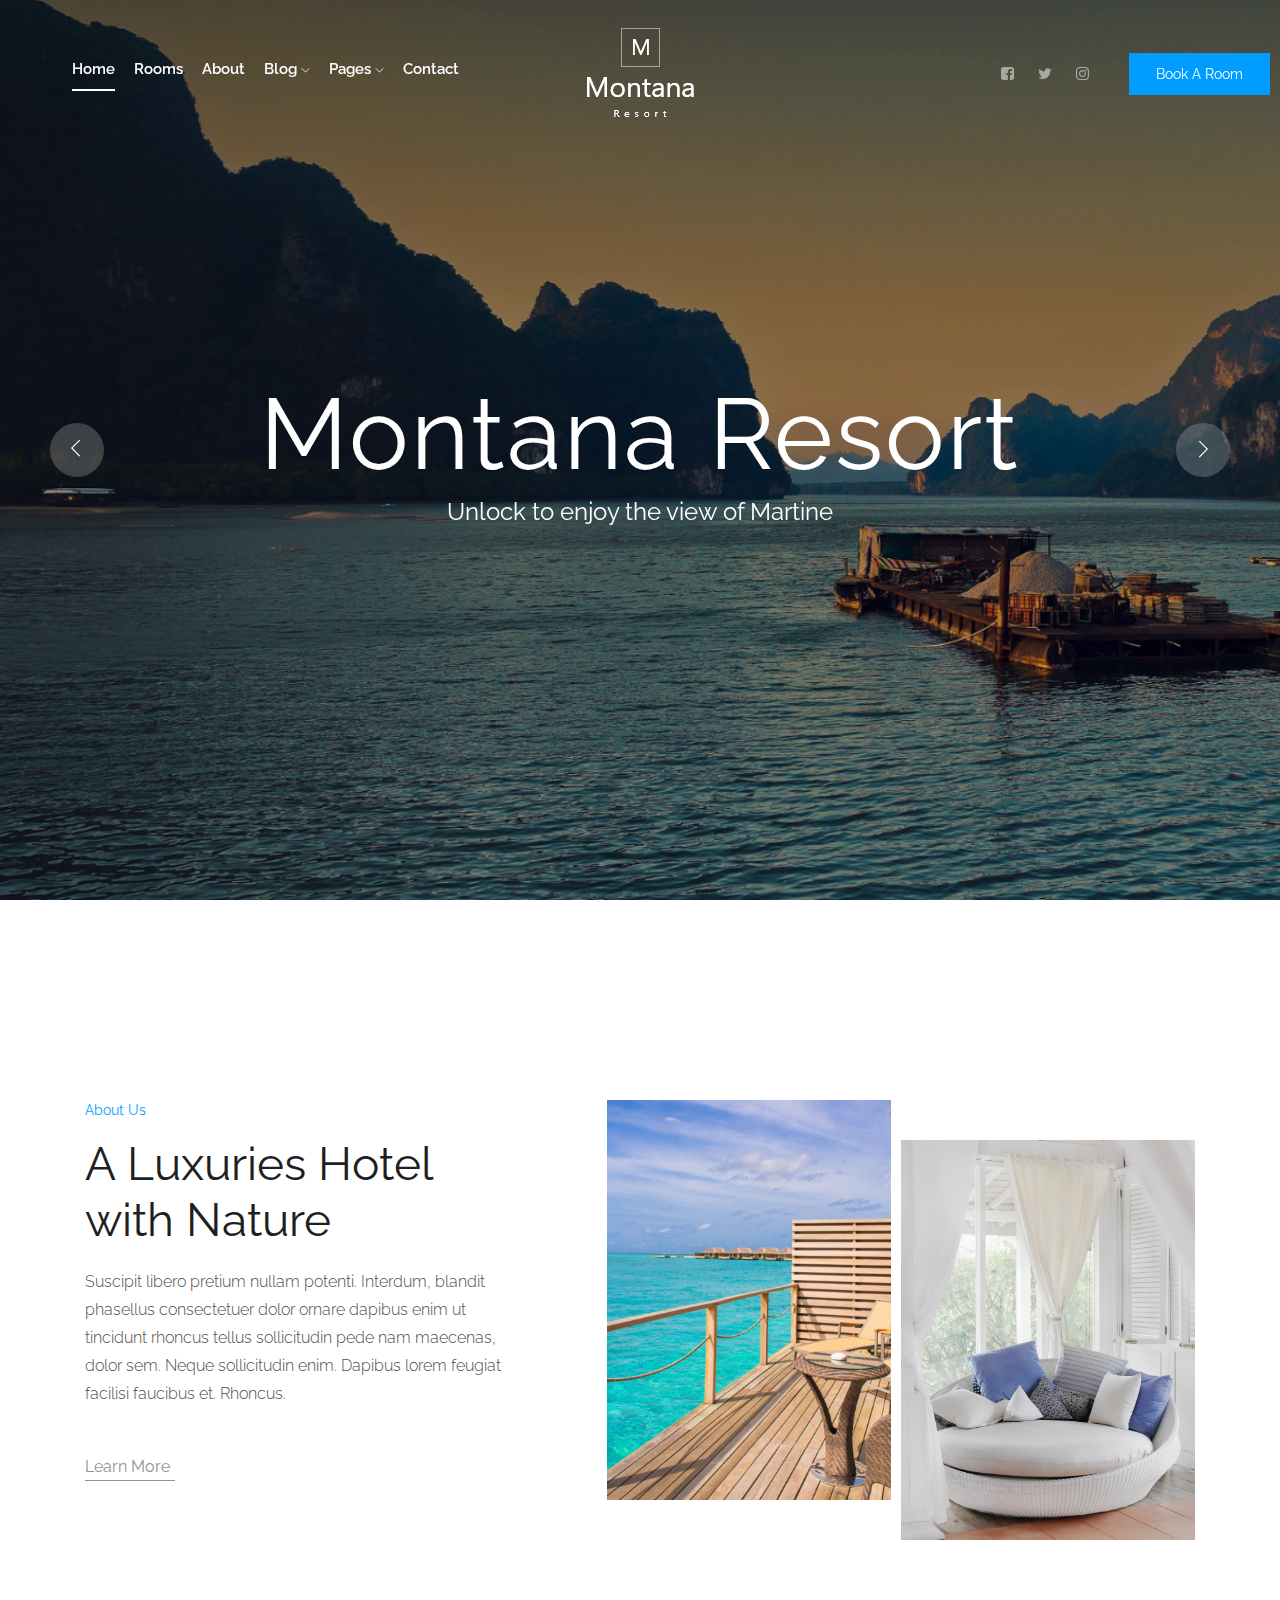
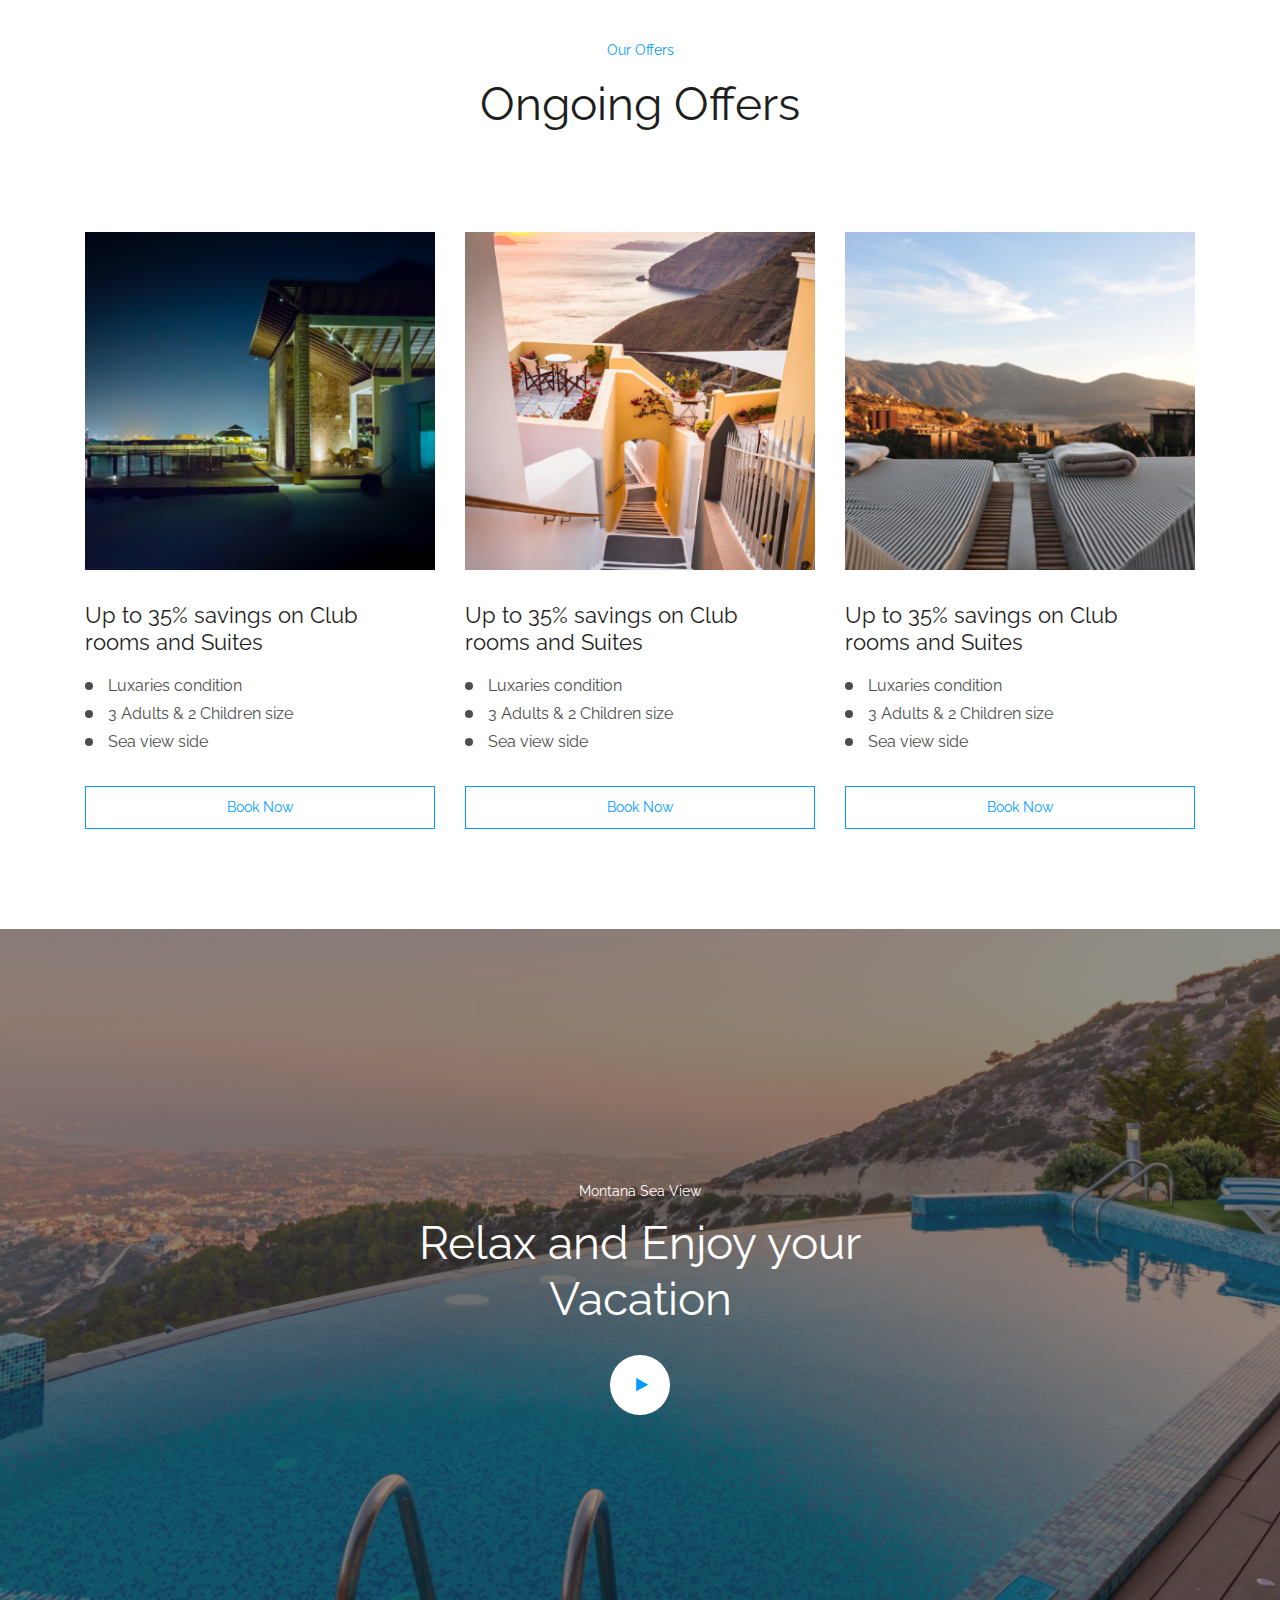
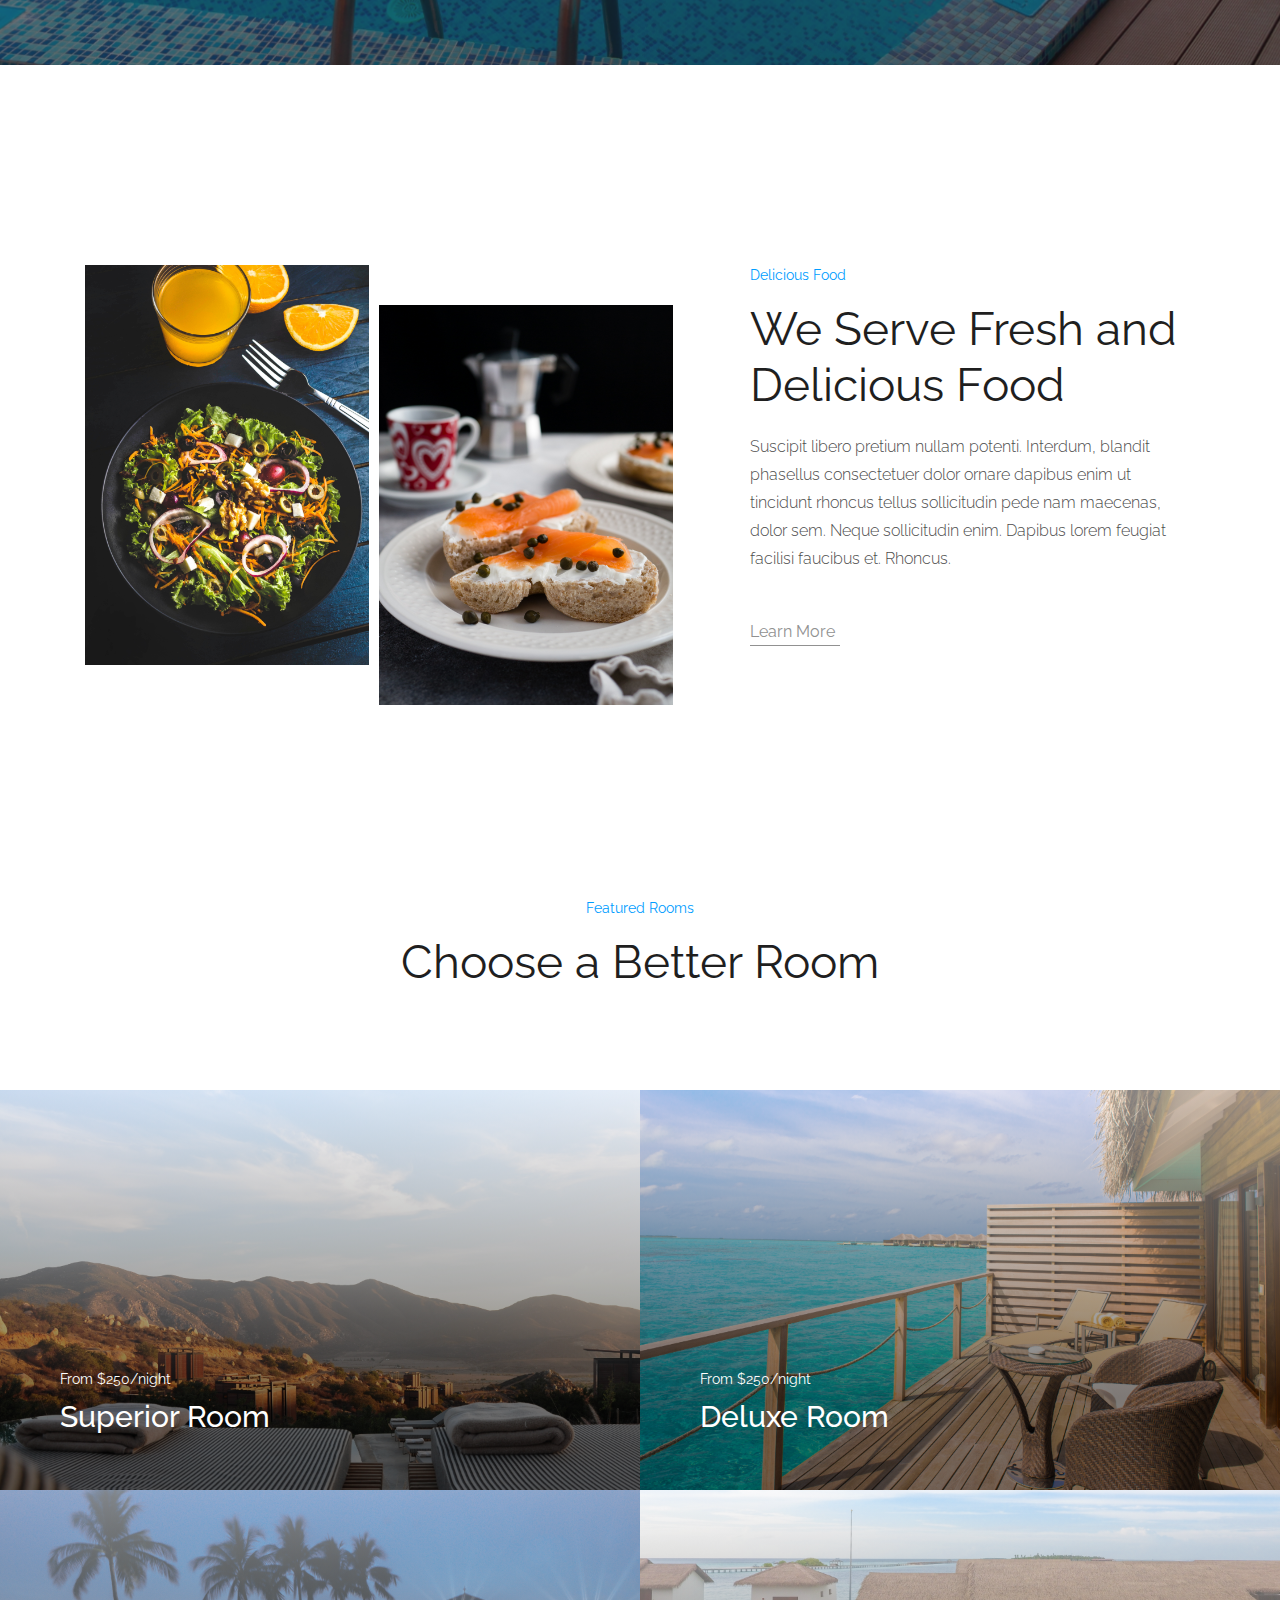
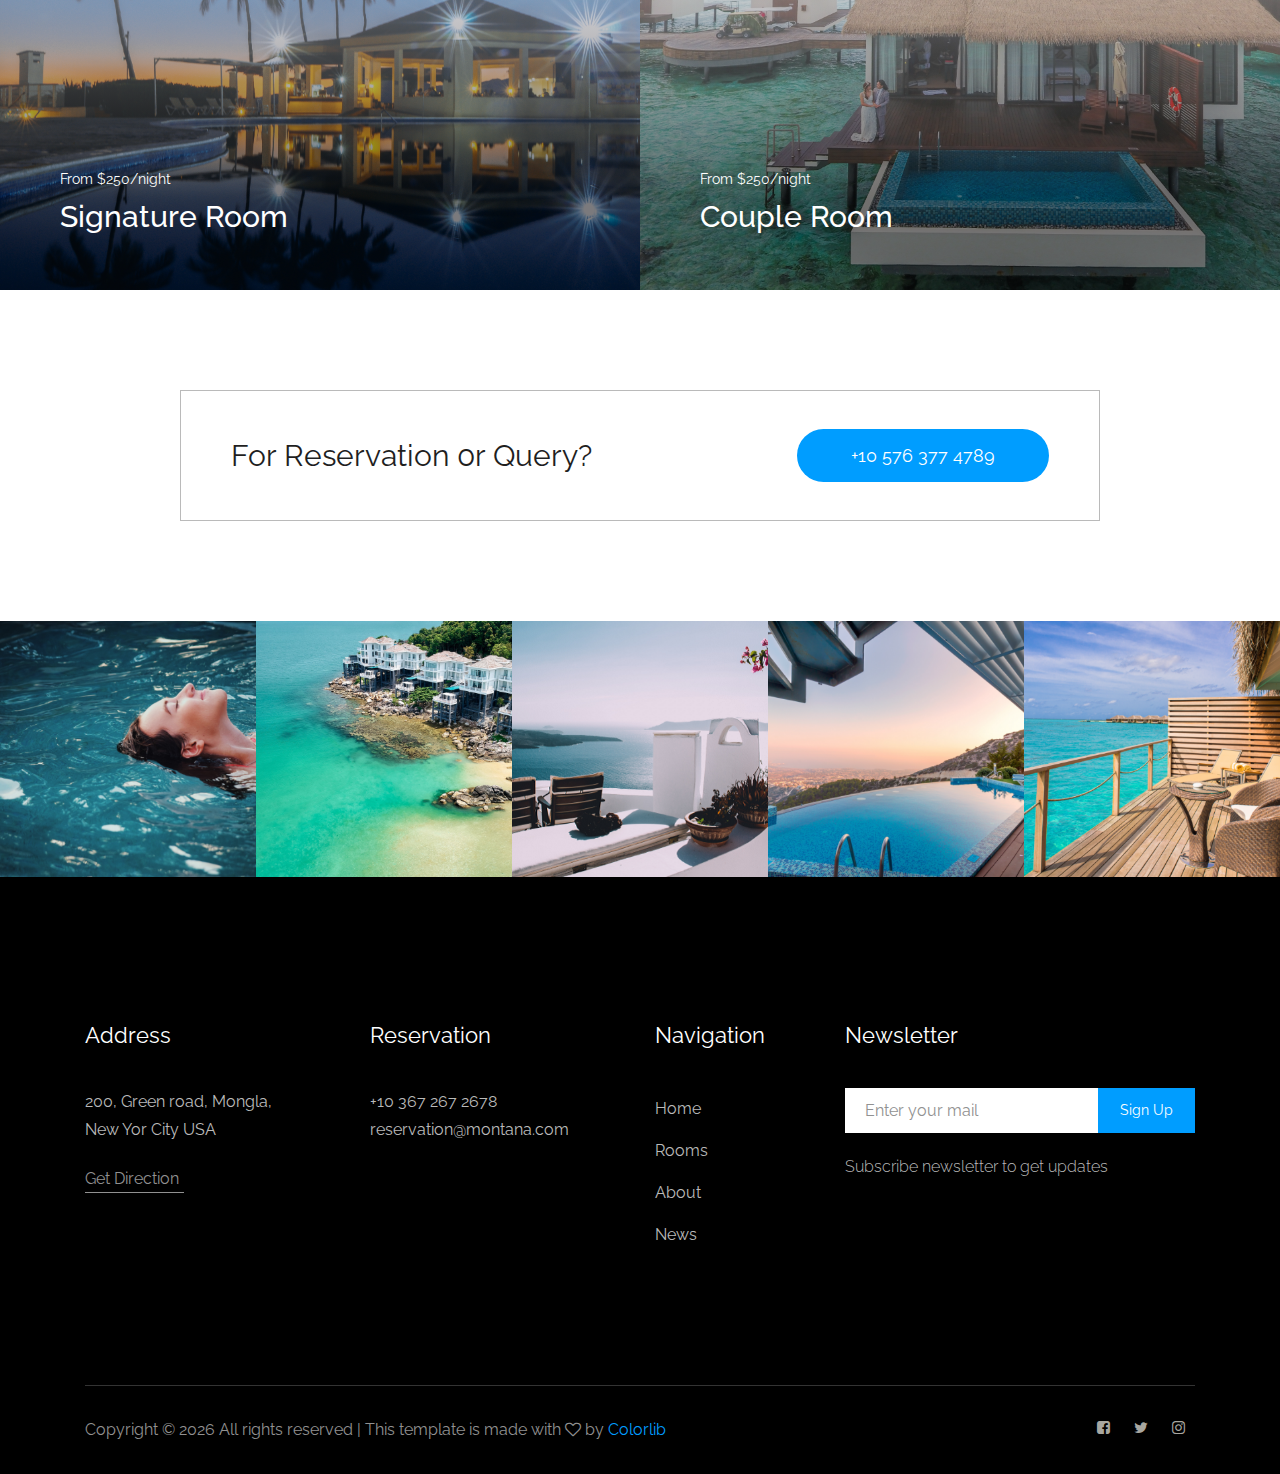
==== index.html @ e22959b6 "first commit" ====
<!doctype html>
<html class="no-js" lang="zxx">

<head>
    <meta charset="utf-8">
    <meta http-equiv="x-ua-compatible" content="ie=edge">
    <title>Montana</title>
    <meta name="description" content="">
    <meta name="viewport" content="width=device-width, initial-scale=1">

    <!-- <link rel="manifest" href="site.webmanifest"> -->
    <link rel="shortcut icon" type="image/x-icon" href="img/favicon.png">
    <!-- Place favicon.ico in the root directory -->

    <!-- CSS here -->
    <link rel="stylesheet" href="css/bootstrap.min.css">
    <link rel="stylesheet" href="css/owl.carousel.min.css">
    <link rel="stylesheet" href="css/magnific-popup.css">
    <link rel="stylesheet" href="css/font-awesome.min.css">
    <link rel="stylesheet" href="css/themify-icons.css">
    <link rel="stylesheet" href="css/nice-select.css">
    <link rel="stylesheet" href="css/flaticon.css">
    <link rel="stylesheet" href="css/gijgo.css">
    <link rel="stylesheet" href="css/animate.css">
    <link rel="stylesheet" href="css/slicknav.css">
    <link rel="stylesheet" href="css/style.css">
    <!-- <link rel="stylesheet" href="css/responsive.css"> -->
</head>

<body>
    <!--[if lte IE 9]>
            <p class="browserupgrade">You are using an <strong>outdated</strong> browser. Please <a href="https://browsehappy.com/">upgrade your browser</a> to improve your experience and security.</p>
        <![endif]-->

    <!-- header-start -->
    <header>
        <div class="header-area ">
            <div id="sticky-header" class="main-header-area">
                <div class="container-fluid p-0">
                    <div class="row align-items-center no-gutters">
                        <div class="col-xl-5 col-lg-6">
                            <div class="main-menu  d-none d-lg-block">
                                <nav>
                                    <ul id="navigation">
                                        <li><a class="active" href="index.html">home</a></li>
                                        <li><a href="rooms.html">rooms</a></li>
                                        <li><a href="about.html">About</a></li>
                                        <li><a href="#">blog <i class="ti-angle-down"></i></a>
                                            <ul class="submenu">
                                                <li><a href="blog.html">blog</a></li>
                                                <li><a href="single-blog.html">single-blog</a></li>
                                            </ul>
                                        </li>
                                        <li><a href="#">pages <i class="ti-angle-down"></i></a>
                                            <ul class="submenu">
                                                <li><a href="elements.html">elements</a></li>
                                            </ul>
                                        </li>
                                        <li><a href="contact.html">Contact</a></li>
                                    </ul>
                                </nav>
                            </div>
                        </div>
                        <div class="col-xl-2 col-lg-2">
                            <div class="logo-img">
                                <a href="index.html">
                                    <img src="img/logo.png" alt="">
                                </a>
                            </div>
                        </div>
                        <div class="col-xl-5 col-lg-4 d-none d-lg-block">
                            <div class="book_room">
                                <div class="socail_links">
                                    <ul>
                                        <li>
                                            <a href="#">
                                                <i class="fa fa-facebook-square"></i>
                                            </a>
                                        </li>
                                        <li>
                                            <a href="#">
                                                <i class="fa fa-twitter"></i>
                                            </a>
                                        </li>
                                        <li>
                                            <a href="#">
                                                <i class="fa fa-instagram"></i>
                                            </a>
                                        </li>
                                    </ul>
                                </div>
                                <div class="book_btn d-none d-lg-block">
                                    <a class="popup-with-form" href="#test-form">Book A Room</a>
                                </div>
                            </div>
                        </div>
                        <div class="col-12">
                            <div class="mobile_menu d-block d-lg-none"></div>
                        </div>
                    </div>
                </div>
            </div>
        </div>
    </header>
    <!-- header-end -->

    <!-- slider_area_start -->
    <div class="slider_area">
        <div class="slider_active owl-carousel">
            <div class="single_slider d-flex align-items-center justify-content-center slider_bg_1">
                <div class="container">
                    <div class="row">
                        <div class="col-xl-12">
                            <div class="slider_text text-center">
                                <h3>Montana Resort</h3>
                                <p>Unlock to enjoy the view of Martine</p>
                            </div>
                        </div>
                    </div>
                </div>
            </div>
            <div class="single_slider  d-flex align-items-center justify-content-center slider_bg_2">
                <div class="container">
                    <div class="row">
                        <div class="col-xl-12">
                            <div class="slider_text text-center">
                                <h3>Life is Beautiful</h3>
                                <p>Unlock to enjoy the view of Martine</p>
                            </div>
                        </div>
                    </div>
                </div>
            </div>
            <div class="single_slider d-flex align-items-center justify-content-center slider_bg_1">
                <div class="container">
                    <div class="row">
                        <div class="col-xl-12">
                            <div class="slider_text text-center">
                                <h3>Montana Resort</h3>
                                <p>Unlock to enjoy the view of Martine</p>
                            </div>
                        </div>
                    </div>
                </div>
            </div>
            <div class="single_slider  d-flex align-items-center justify-content-center slider_bg_2">
                <div class="container">
                    <div class="row">
                        <div class="col-xl-12">
                            <div class="slider_text text-center">
                                <h3>Life is Beautiful</h3>
                                <p>Unlock to enjoy the view of Martine</p>
                            </div>
                        </div>
                    </div>
                </div>
            </div>
        </div>
    </div>
    <!-- slider_area_end -->

    <!-- about_area_start -->
    <div class="about_area">
        <div class="container">
            <div class="row">
                <div class="col-xl-5 col-lg-5">
                    <div class="about_info">
                        <div class="section_title mb-20px">
                            <span>About Us</span>
                            <h3>A Luxuries Hotel <br>
                                with Nature</h3>
                        </div>
                        <p>Suscipit libero pretium nullam potenti. Interdum, blandit phasellus consectetuer dolor ornare
                            dapibus enim ut tincidunt rhoncus tellus sollicitudin pede nam maecenas, dolor sem. Neque
                            sollicitudin enim. Dapibus lorem feugiat facilisi faucibus et. Rhoncus.</p>
                        <a href="#" class="line-button">Learn More</a>
                    </div>
                </div>
                <div class="col-xl-7 col-lg-7">
                    <div class="about_thumb d-flex">
                        <div class="img_1">
                            <img src="img/about/about_1.png" alt="">
                        </div>
                        <div class="img_2">
                            <img src="img/about/about_2.png" alt="">
                        </div>
                    </div>
                </div>
            </div>
        </div>
    </div>
    <!-- about_area_end -->

    <!-- offers_area_start -->
    <div class="offers_area">
        <div class="container">
            <div class="row">
                <div class="col-xl-12">
                    <div class="section_title text-center mb-100">
                        <span>Our Offers</span>
                        <h3>Ongoing Offers</h3>
                    </div>
                </div>
            </div>
            <div class="row">
                <div class="col-xl-4 col-md-4">
                    <div class="single_offers">
                        <div class="about_thumb">
                            <img src="img/offers/1.png" alt="">
                        </div>
                        <h3>Up to 35% savings on Club <br>
                            rooms and Suites</h3>
                        <ul>
                            <li>Luxaries condition</li>
                            <li>3 Adults & 2 Children size</li>
                            <li>Sea view side</li>
                        </ul>
                        <a href="#" class="book_now">book now</a>
                    </div>
                </div>
                <div class="col-xl-4 col-md-4">
                    <div class="single_offers">
                        <div class="about_thumb">
                            <img src="img/offers/2.png" alt="">
                        </div>
                        <h3>Up to 35% savings on Club <br>
                            rooms and Suites</h3>
                        <ul>
                            <li>Luxaries condition</li>
                            <li>3 Adults & 2 Children size</li>
                            <li>Sea view side</li>
                        </ul>
                        <a href="#" class="book_now">book now</a>
                    </div>
                </div>
                <div class="col-xl-4 col-md-4">
                    <div class="single_offers">
                        <div class="about_thumb">
                            <img src="img/offers/3.png" alt="">
                        </div>
                        <h3>Up to 35% savings on Club <br>
                            rooms and Suites</h3>
                        <ul>
                            <li>Luxaries condition</li>
                            <li>3 Adults & 2 Children size</li>
                            <li>Sea view side</li>
                        </ul>
                        <a href="#" class="book_now">book now</a>
                    </div>
                </div>
            </div>
        </div>
    </div>
    <!-- offers_area_end -->

    <!-- video_area_start -->
    <div class="video_area video_bg overlay">
        <div class="video_area_inner text-center">
            <span>Montana Sea View</span>
            <h3>Relax and Enjoy your <br>
                Vacation </h3>
            <a href="https://www.youtube.com/watch?v=vLnPwxZdW4Y" class="video_btn popup-video">
                <i class="fa fa-play"></i>
            </a>
        </div>
    </div>
    <!-- video_area_end -->

    <!-- about_area_start -->
    <div class="about_area">
        <div class="container">
            <div class="row">
                <div class="col-xl-7 col-lg-7">
                    <div class="about_thumb2 d-flex">
                        <div class="img_1">
                            <img src="img/about/1.png" alt="">
                        </div>
                        <div class="img_2">
                            <img src="img/about/2.png" alt="">
                        </div>
                    </div>
                </div>
                <div class="col-xl-5 col-lg-5">
                    <div class="about_info">
                        <div class="section_title mb-20px">
                            <span>Delicious Food</span>
                            <h3>We Serve Fresh and <br>
                                Delicious Food</h3>
                        </div>
                        <p>Suscipit libero pretium nullam potenti. Interdum, blandit phasellus consectetuer dolor ornare
                            dapibus enim ut tincidunt rhoncus tellus sollicitudin pede nam maecenas, dolor sem. Neque
                            sollicitudin enim. Dapibus lorem feugiat facilisi faucibus et. Rhoncus.</p>
                        <a href="#" class="line-button">Learn More</a>
                    </div>
                </div>
            </div>
        </div>
    </div>
    <!-- about_area_end -->

    <!-- features_room_startt -->
    <div class="features_room">
        <div class="container">
            <div class="row">
                <div class="col-xl-12">
                    <div class="section_title text-center mb-100">
                        <span>Featured Rooms</span>
                        <h3>Choose a Better Room</h3>
                    </div>
                </div>
            </div>
        </div>
        <div class="rooms_here">
            <div class="single_rooms">
                <div class="room_thumb">
                    <img src="img/rooms/1.png" alt="">
                    <div class="room_heading d-flex justify-content-between align-items-center">
                        <div class="room_heading_inner">
                            <span>From $250/night</span>
                            <h3>Superior Room</h3>
                        </div>
                        <a href="#" class="line-button">book now</a>
                    </div>
                </div>
            </div>
            <div class="single_rooms">
                <div class="room_thumb">
                    <img src="img/rooms/2.png" alt="">
                    <div class="room_heading d-flex justify-content-between align-items-center">
                        <div class="room_heading_inner">
                            <span>From $250/night</span>
                            <h3>Deluxe Room</h3>
                        </div>
                        <a href="#" class="line-button">book now</a>
                    </div>
                </div>
            </div>
            <div class="single_rooms">
                <div class="room_thumb">
                    <img src="img/rooms/3.png" alt="">
                    <div class="room_heading d-flex justify-content-between align-items-center">
                        <div class="room_heading_inner">
                            <span>From $250/night</span>
                            <h3>Signature Room</h3>
                        </div>
                        <a href="#" class="line-button">book now</a>
                    </div>
                </div>
            </div>
            <div class="single_rooms">
                <div class="room_thumb">
                    <img src="img/rooms/4.png" alt="">
                    <div class="room_heading d-flex justify-content-between align-items-center">
                        <div class="room_heading_inner">
                            <span>From $250/night</span>
                            <h3>Couple Room</h3>
                        </div>
                        <a href="#" class="line-button">book now</a>
                    </div>
                </div>
            </div>
        </div>
    </div>
    <!-- features_room_end -->

    <!-- forQuery_start -->
    <div class="forQuery">
        <div class="container">
            <div class="row">
                <div class="col-xl-10 offset-xl-1 col-md-12">
                    <div class="Query_border">
                        <div class="row align-items-center justify-content-center">
                            <div class="col-xl-6 col-md-6">
                                <div class="Query_text">
                                    <p>For Reservation 0r Query?</p>
                                </div>
                            </div>
                            <div class="col-xl-6 col-md-6">
                                <div class="phone_num">
                                    <a href="#" class="mobile_no">+10 576 377 4789</a>
                                </div>
                            </div>
                        </div>
                    </div>
                </div>
            </div>
        </div>
    </div>
    <!-- forQuery_end-->

    <!-- instragram_area_start -->
    <div class="instragram_area">
        <div class="single_instagram">
            <img src="img/instragram/1.png" alt="">
            <div class="ovrelay">
                <a href="#">
                    <i class="fa fa-instagram"></i>
                </a>
            </div>
        </div>
        <div class="single_instagram">
            <img src="img/instragram/2.png" alt="">
            <div class="ovrelay">
                <a href="#">
                    <i class="fa fa-instagram"></i>
                </a>
            </div>
        </div>
        <div class="single_instagram">
            <img src="img/instragram/3.png" alt="">
            <div class="ovrelay">
                <a href="#">
                    <i class="fa fa-instagram"></i>
                </a>
            </div>
        </div>
        <div class="single_instagram">
            <img src="img/instragram/4.png" alt="">
            <div class="ovrelay">
                <a href="#">
                    <i class="fa fa-instagram"></i>
                </a>
            </div>
        </div>
        <div class="single_instagram">
            <img src="img/instragram/5.png" alt="">
            <div class="ovrelay">
                <a href="#">
                    <i class="fa fa-instagram"></i>
                </a>
            </div>
        </div>
    </div>
    <!-- instragram_area_end -->

    <!-- footer -->
    <footer class="footer">
        <div class="footer_top">
            <div class="container">
                <div class="row">
                    <div class="col-xl-3 col-md-6 col-lg-3">
                        <div class="footer_widget">
                            <h3 class="footer_title">
                                address
                            </h3>
                            <p class="footer_text"> 200, Green road, Mongla, <br>
                                New Yor City USA</p>
                            <a href="#" class="line-button">Get Direction</a>
                        </div>
                    </div>
                    <div class="col-xl-3 col-md-6 col-lg-3">
                        <div class="footer_widget">
                            <h3 class="footer_title">
                                Reservation
                            </h3>
                            <p class="footer_text">+10 367 267 2678 <br>
                                reservation@montana.com</p>
                        </div>
                    </div>
                    <div class="col-xl-2 col-md-6 col-lg-2">
                        <div class="footer_widget">
                            <h3 class="footer_title">
                                Navigation
                            </h3>
                            <ul>
                                <li><a href="#">Home</a></li>
                                <li><a href="#">Rooms</a></li>
                                <li><a href="#">About</a></li>
                                <li><a href="#">News</a></li>
                            </ul>
                        </div>
                    </div>
                    <div class="col-xl-4 col-md-6 col-lg-4">
                        <div class="footer_widget">
                            <h3 class="footer_title">
                                Newsletter
                            </h3>
                            <form action="#" class="newsletter_form">
                                <input type="text" placeholder="Enter your mail">
                                <button type="submit">Sign Up</button>
                            </form>
                            <p class="newsletter_text">Subscribe newsletter to get updates</p>
                        </div>
                    </div>
                </div>
            </div>
        </div>
        <div class="copy-right_text">
            <div class="container">
                <div class="footer_border"></div>
                <div class="row">
                    <div class="col-xl-8 col-md-7 col-lg-9">
                        <p class="copy_right">
                            <!-- Link back to Colorlib can't be removed. Template is licensed under CC BY 3.0. -->
                            Copyright &copy;
                            <script>document.write(new Date().getFullYear());</script> All rights reserved | This
                            template is made with <i class="fa fa-heart-o" aria-hidden="true"></i> by <a
                                href="https://colorlib.com" target="_blank">Colorlib</a>
                            <!-- Link back to Colorlib can't be removed. Template is licensed under CC BY 3.0. -->
                    </div>
                    <div class="col-xl-4 col-md-5 col-lg-3">
                        <div class="socail_links">
                            <ul>
                                <li>
                                    <a href="#">
                                        <i class="fa fa-facebook-square"></i>
                                    </a>
                                </li>
                                <li>
                                    <a href="#">
                                        <i class="fa fa-twitter"></i>
                                    </a>
                                </li>
                                <li>
                                    <a href="#">
                                        <i class="fa fa-instagram"></i>
                                    </a>
                                </li>
                            </ul>
                        </div>
                    </div>
                </div>
            </div>
        </div>
    </footer>

    <!-- link that opens popup -->

    <!-- form itself end-->
    <form id="test-form" class="white-popup-block mfp-hide">
        <div class="popup_box ">
            <div class="popup_inner">
                <h3>Check Availability</h3>
                <form action="#">
                    <div class="row">
                        <div class="col-xl-6">
                            <input id="datepicker" placeholder="Check in date">
                        </div>
                        <div class="col-xl-6">
                            <input id="datepicker2" placeholder="Check out date">
                        </div>
                        <div class="col-xl-6">
                            <select class="form-select wide" id="default-select" class="">
                                <option data-display="Adult">1</option>
                                <option value="1">2</option>
                                <option value="2">3</option>
                                <option value="3">4</option>
                            </select>
                        </div>
                        <div class="col-xl-6">
                            <select class="form-select wide" id="default-select" class="">
                                <option data-display="Children">1</option>
                                <option value="1">2</option>
                                <option value="2">3</option>
                                <option value="3">4</option>
                            </select>
                        </div>
                        <div class="col-xl-12">
                            <select class="form-select wide" id="default-select" class="">
                                <option data-display="Room type">Room type</option>
                                <option value="1">Laxaries Rooms</option>
                                <option value="2">Deluxe Room</option>
                                <option value="3">Signature Room</option>
                                <option value="4">Couple Room</option>
                            </select>
                        </div>
                        <div class="col-xl-12">
                            <button type="submit" class="boxed-btn3">Check Availability</button>
                        </div>
                    </div>
                </form>
            </div>
        </div>
    </form>
    <!-- form itself end -->

    <!-- JS here -->
    <script src="js/vendor/modernizr-3.5.0.min.js"></script>
    <script src="js/vendor/jquery-1.12.4.min.js"></script>
    <script src="js/popper.min.js"></script>
    <script src="js/bootstrap.min.js"></script>
    <script src="js/owl.carousel.min.js"></script>
    <script src="js/isotope.pkgd.min.js"></script>
    <script src="js/ajax-form.js"></script>
    <script src="js/waypoints.min.js"></script>
    <script src="js/jquery.counterup.min.js"></script>
    <script src="js/imagesloaded.pkgd.min.js"></script>
    <script src="js/scrollIt.js"></script>
    <script src="js/jquery.scrollUp.min.js"></script>
    <script src="js/wow.min.js"></script>
    <script src="js/nice-select.min.js"></script>
    <script src="js/jquery.slicknav.min.js"></script>
    <script src="js/jquery.magnific-popup.min.js"></script>
    <script src="js/plugins.js"></script>
    <script src="js/gijgo.min.js"></script>

    <!--contact js-->
    <script src="js/contact.js"></script>
    <script src="js/jquery.ajaxchimp.min.js"></script>
    <script src="js/jquery.form.js"></script>
    <script src="js/jquery.validate.min.js"></script>
    <script src="js/mail-script.js"></script>

    <script src="js/main.js"></script>
    <script>
        $('#datepicker').datepicker({
            iconsLibrary: 'fontawesome',
            icons: {
                rightIcon: '<span class="fa fa-caret-down"></span>'
            }
        });
        $('#datepicker2').datepicker({
            iconsLibrary: 'fontawesome',
            icons: {
                rightIcon: '<span class="fa fa-caret-down"></span>'
            }

        });
    </script>



</body>

</html>
---- css/themify-icons.css ----
@font-face {
	font-family: 'themify';
	src:url('../fonts/themify.eot?-fvbane');
	src:url('../fonts/themify.eot?#iefix-fvbane') format('embedded-opentype'),
		url('../fonts/themify.woff?-fvbane') format('woff'),
		url('../fonts/themify.ttf?-fvbane') format('truetype'),
		url('../fonts/themify.svg?-fvbane#themify') format('svg');
	font-weight: normal;
	font-style: normal;
}

[class^="ti-"], [class*=" ti-"] {
	font-family: 'themify';
	/* speak: none; */
	font-style: normal;
	font-weight: normal;
	font-variant: normal;
	text-transform: none;
	line-height: 1;

	/* Better Font Rendering =========== */
	-webkit-font-smoothing: antialiased;
	-moz-osx-font-smoothing: grayscale;
}

.ti-wand:before {
	content: "\e600";
}
.ti-volume:before {
	content: "\e601";
}
.ti-user:before {
	content: "\e602";
}
.ti-unlock:before {
	content: "\e603";
}
.ti-unlink:before {
	content: "\e604";
}
.ti-trash:before {
	content: "\e605";
}
.ti-thought:before {
	content: "\e606";
}
.ti-target:before {
	content: "\e607";
}
.ti-tag:before {
	content: "\e608";
}
.ti-tablet:before {
	content: "\e609";
}
.ti-star:before {
	content: "\e60a";
}
.ti-spray:before {
	content: "\e60b";
}
.ti-signal:before {
	content: "\e60c";
}
.ti-shopping-cart:before {
	content: "\e60d";
}
.ti-shopping-cart-full:before {
	content: "\e60e";
}
.ti-settings:before {
	content: "\e60f";
}
.ti-search:before {
	content: "\e610";
}
.ti-zoom-in:before {
	content: "\e611";
}
.ti-zoom-out:before {
	content: "\e612";
}
.ti-cut:before {
	content: "\e613";
}
.ti-ruler:before {
	content: "\e614";
}
.ti-ruler-pencil:before {
	content: "\e615";
}
.ti-ruler-alt:before {
	content: "\e616";
}
.ti-bookmark:before {
	content: "\e617";
}
.ti-bookmark-alt:before {
	content: "\e618";
}
.ti-reload:before {
	content: "\e619";
}
.ti-plus:before {
	content: "\e61a";
}
.ti-pin:before {
	content: "\e61b";
}
.ti-pencil:before {
	content: "\e61c";
}
.ti-pencil-alt:before {
	content: "\e61d";
}
.ti-paint-roller:before {
	content: "\e61e";
}
.ti-paint-bucket:before {
	content: "\e61f";
}
.ti-na:before {
	content: "\e620";
}
.ti-mobile:before {
	content: "\e621";
}
.ti-minus:before {
	content: "\e622";
}
.ti-medall:before {
	content: "\e623";
}
.ti-medall-alt:before {
	content: "\e624";
}
.ti-marker:before {
	content: "\e625";
}
.ti-marker-alt:before {
	content: "\e626";
}
.ti-arrow-up:before {
	content: "\e627";
}
.ti-arrow-right:before {
	content: "\e628";
}
.ti-arrow-left:before {
	content: "\e629";
}
.ti-arrow-down:before {
	content: "\e62a";
}
.ti-lock:before {
	content: "\e62b";
}
.ti-location-arrow:before {
	content: "\e62c";
}
.ti-link:before {
	content: "\e62d";
}
.ti-layout:before {
	content: "\e62e";
}
.ti-layers:before {
	content: "\e62f";
}
.ti-layers-alt:before {
	content: "\e630";
}
.ti-key:before {
	content: "\e631";
}
.ti-import:before {
	content: "\e632";
}
.ti-image:before {
	content: "\e633";
}
.ti-heart:before {
	content: "\e634";
}
.ti-heart-broken:before {
	content: "\e635";
}
.ti-hand-stop:before {
	content: "\e636";
}
.ti-hand-open:before {
	content: "\e637";
}
.ti-hand-drag:before {
	content: "\e638";
}
.ti-folder:before {
	content: "\e639";
}
.ti-flag:before {
	content: "\e63a";
}
.ti-flag-alt:before {
	content: "\e63b";
}
.ti-flag-alt-2:before {
	content: "\e63c";
}
.ti-eye:before {
	content: "\e63d";
}
.ti-export:before {
	content: "\e63e";
}
.ti-exchange-vertical:before {
	content: "\e63f";
}
.ti-desktop:before {
	content: "\e640";
}
.ti-cup:before {
	content: "\e641";
}
.ti-crown:before {
	content: "\e642";
}
.ti-comments:before {
	content: "\e643";
}
.ti-comment:before {
	content: "\e644";
}
.ti-comment-alt:before {
	content: "\e645";
}
.ti-close:before {
	content: "\e646";
}
.ti-clip:before {
	content: "\e647";
}
.ti-angle-up:before {
	content: "\e648";
}
.ti-angle-right:before {
	content: "\e649";
}
.ti-angle-left:before {
	content: "\e64a";
}
.ti-angle-down:before {
	content: "\e64b";
}
.ti-check:before {
	content: "\e64c";
}
.ti-check-box:before {
	content: "\e64d";
}
.ti-camera:before {
	content: "\e64e";
}
.ti-announcement:before {
	content: "\e64f";
}
.ti-brush:before {
	content: "\e650";
}
.ti-briefcase:before {
	content: "\e651";
}
.ti-bolt:before {
	content: "\e652";
}
.ti-bolt-alt:before {
	content: "\e653";
}
.ti-blackboard:before {
	content: "\e654";
}
.ti-bag:before {
	content: "\e655";
}
.ti-move:before {
	content: "\e656";
}
.ti-arrows-vertical:before {
	content: "\e657";
}
.ti-arrows-horizontal:before {
	content: "\e658";
}
.ti-fullscreen:before {
	content: "\e659";
}
.ti-arrow-top-right:before {
	content: "\e65a";
}
.ti-arrow-top-left:before {
	content: "\e65b";
}
.ti-arrow-circle-up:before {
	content: "\e65c";
}
.ti-arrow-circle-right:before {
	content: "\e65d";
}
.ti-arrow-circle-left:before {
	content: "\e65e";
}
.ti-arrow-circle-down:before {
	content: "\e65f";
}
.ti-angle-double-up:before {
	content: "\e660";
}
.ti-angle-double-right:before {
	content: "\e661";
}
.ti-angle-double-left:before {
	content: "\e662";
}
.ti-angle-double-down:before {
	content: "\e663";
}
.ti-zip:before {
	content: "\e664";
}
.ti-world:before {
	content: "\e665";
}
.ti-wheelchair:before {
	content: "\e666";
}
.ti-view-list:before {
	content: "\e667";
}
.ti-view-list-alt:before {
	content: "\e668";
}
.ti-view-grid:before {
	content: "\e669";
}
.ti-uppercase:before {
	content: "\e66a";
}
.ti-upload:before {
	content: "\e66b";
}
.ti-underline:before {
	content: "\e66c";
}
.ti-truck:before {
	content: "\e66d";
}
.ti-timer:before {
	content: "\e66e";
}
.ti-ticket:before {
	content: "\e66f";
}
.ti-thumb-up:before {
	content: "\e670";
}
.ti-thumb-down:before {
	content: "\e671";
}
.ti-text:before {
	content: "\e672";
}
.ti-stats-up:before {
	content: "\e673";
}
.ti-stats-down:before {
	content: "\e674";
}
.ti-split-v:before {
	content: "\e675";
}
.ti-split-h:before {
	content: "\e676";
}
.ti-smallcap:before {
	content: "\e677";
}
.ti-shine:before {
	content: "\e678";
}
.ti-shift-right:before {
	content: "\e679";
}
.ti-shift-left:before {
	content: "\e67a";
}
.ti-shield:before {
	content: "\e67b";
}
.ti-notepad:before {
	content: "\e67c";
}
.ti-server:before {
	content: "\e67d";
}
.ti-quote-right:before {
	content: "\e67e";
}
.ti-quote-left:before {
	content: "\e67f";
}
.ti-pulse:before {
	content: "\e680";
}
.ti-printer:before {
	content: "\e681";
}
.ti-power-off:before {
	content: "\e682";
}
.ti-plug:before {
	content: "\e683";
}
.ti-pie-chart:before {
	content: "\e684";
}
.ti-paragraph:before {
	content: "\e685";
}
.ti-panel:before {
	content: "\e686";
}
.ti-package:before {
	content: "\e687";
}
.ti-music:before {
	content: "\e688";
}
.ti-music-alt:before {
	content: "\e689";
}
.ti-mouse:before {
	content: "\e68a";
}
.ti-mouse-alt:before {
	content: "\e68b";
}
.ti-money:before {
	content: "\e68c";
}
.ti-microphone:before {
	content: "\e68d";
}
.ti-menu:before {
	content: "\e68e";
}
.ti-menu-alt:before {
	content: "\e68f";
}
.ti-map:before {
	content: "\e690";
}
.ti-map-alt:before {
	content: "\e691";
}
.ti-loop:before {
	content: "\e692";
}
.ti-location-pin:before {
	content: "\e693";
}
.ti-list:before {
	content: "\e694";
}
.ti-light-bulb:before {
	content: "\e695";
}
.ti-Italic:before {
	content: "\e696";
}
.ti-info:before {
	content: "\e697";
}
.ti-infinite:before {
	content: "\e698";
}
.ti-id-badge:before {
	content: "\e699";
}
.ti-hummer:before {
	content: "\e69a";
}
.ti-home:before {
	content: "\e69b";
}
.ti-help:before {
	content: "\e69c";
}
.ti-headphone:before {
	content: "\e69d";
}
.ti-harddrives:before {
	content: "\e69e";
}
.ti-harddrive:before {
	content: "\e69f";
}
.ti-gift:before {
	content: "\e6a0";
}
.ti-game:before {
	content: "\e6a1";
}
.ti-filter:before {
	content: "\e6a2";
}
.ti-files:before {
	content: "\e6a3";
}
.ti-file:before {
	content: "\e6a4";
}
.ti-eraser:before {
	content: "\e6a5";
}
.ti-envelope:before {
	content: "\e6a6";
}
.ti-download:before {
	content: "\e6a7";
}
.ti-direction:before {
	content: "\e6a8";
}
.ti-direction-alt:before {
	content: "\e6a9";
}
.ti-dashboard:before {
	content: "\e6aa";
}
.ti-control-stop:before {
	content: "\e6ab";
}
.ti-control-shuffle:before {
	content: "\e6ac";
}
.ti-control-play:before {
	content: "\e6ad";
}
.ti-control-pause:before {
	content: "\e6ae";
}
.ti-control-forward:before {
	content: "\e6af";
}
.ti-control-backward:before {
	content: "\e6b0";
}
.ti-cloud:before {
	content: "\e6b1";
}
.ti-cloud-up:before {
	content: "\e6b2";
}
.ti-cloud-down:before {
	content: "\e6b3";
}
.ti-clipboard:before {
	content: "\e6b4";
}
.ti-car:before {
	content: "\e6b5";
}
.ti-calendar:before {
	content: "\e6b6";
}
.ti-book:before {
	content: "\e6b7";
}
.ti-bell:before {
	content: "\e6b8";
}
.ti-basketball:before {
	content: "\e6b9";
}
.ti-bar-chart:before {
	content: "\e6ba";
}
.ti-bar-chart-alt:before {
	content: "\e6bb";
}
.ti-back-right:before {
	content: "\e6bc";
}
.ti-back-left:before {
	content: "\e6bd";
}
.ti-arrows-corner:before {
	content: "\e6be";
}
.ti-archive:before {
	content: "\e6bf";
}
.ti-anchor:before {
	content: "\e6c0";
}
.ti-align-right:before {
	content: "\e6c1";
}
.ti-align-left:before {
	content: "\e6c2";
}
.ti-align-justify:before {
	content: "\e6c3";
}
.ti-align-center:before {
	content: "\e6c4";
}
.ti-alert:before {
	content: "\e6c5";
}
.ti-alarm-clock:before {
	content: "\e6c6";
}
.ti-agenda:before {
	content: "\e6c7";
}
.ti-write:before {
	content: "\e6c8";
}
.ti-window:before {
	content: "\e6c9";
}
.ti-widgetized:before {
	content: "\e6ca";
}
.ti-widget:before {
	content: "\e6cb";
}
.ti-widget-alt:before {
	content: "\e6cc";
}
.ti-wallet:before {
	content: "\e6cd";
}
.ti-video-clapper:before {
	content: "\e6ce";
}
.ti-video-camera:before {
	content: "\e6cf";
}
.ti-vector:before {
	content: "\e6d0";
}
.ti-themify-logo:before {
	content: "\e6d1";
}
.ti-themify-favicon:before {
	content: "\e6d2";
}
.ti-themify-favicon-alt:before {
	content: "\e6d3";
}
.ti-support:before {
	content: "\e6d4";
}
.ti-stamp:before {
	content: "\e6d5";
}
.ti-split-v-alt:before {
	content: "\e6d6";
}
.ti-slice:before {
	content: "\e6d7";
}
.ti-shortcode:before {
	content: "\e6d8";
}
.ti-shift-right-alt:before {
	content: "\e6d9";
}
.ti-shift-left-alt:before {
	content: "\e6da";
}
.ti-ruler-alt-2:before {
	content: "\e6db";
}
.ti-receipt:before {
	content: "\e6dc";
}
.ti-pin2:before {
	content: "\e6dd";
}
.ti-pin-alt:before {
	content: "\e6de";
}
.ti-pencil-alt2:before {
	content: "\e6df";
}
.ti-palette:before {
	content: "\e6e0";
}
.ti-more:before {
	content: "\e6e1";
}
.ti-more-alt:before {
	content: "\e6e2";
}
.ti-microphone-alt:before {
	content: "\e6e3";
}
.ti-magnet:before {
	content: "\e6e4";
}
.ti-line-double:before {
	content: "\e6e5";
}
.ti-line-dotted:before {
	content: "\e6e6";
}
.ti-line-dashed:before {
	content: "\e6e7";
}
.ti-layout-width-full:before {
	content: "\e6e8";
}
.ti-layout-width-default:before {
	content: "\e6e9";
}
.ti-layout-width-default-alt:before {
	content: "\e6ea";
}
.ti-layout-tab:before {
	content: "\e6eb";
}
.ti-layout-tab-window:before {
	content: "\e6ec";
}
.ti-layout-tab-v:before {
	content: "\e6ed";
}
.ti-layout-tab-min:before {
	content: "\e6ee";
}
.ti-layout-slider:before {
	content: "\e6ef";
}
.ti-layout-slider-alt:before {
	content: "\e6f0";
}
.ti-layout-sidebar-right:before {
	content: "\e6f1";
}
.ti-layout-sidebar-none:before {
	content: "\e6f2";
}
.ti-layout-sidebar-left:before {
	content: "\e6f3";
}
.ti-layout-placeholder:before {
	content: "\e6f4";
}
.ti-layout-menu:before {
	content: "\e6f5";
}
.ti-layout-menu-v:before {
	content: "\e6f6";
}
.ti-layout-menu-separated:before {
	content: "\e6f7";
}
.ti-layout-menu-full:before {
	content: "\e6f8";
}
.ti-layout-media-right-alt:before {
	content: "\e6f9";
}
.ti-layout-media-right:before {
	content: "\e6fa";
}
.ti-layout-media-overlay:before {
	content: "\e6fb";
}
.ti-layout-media-overlay-alt:before {
	content: "\e6fc";
}
.ti-layout-media-overlay-alt-2:before {
	content: "\e6fd";
}
.ti-layout-media-left-alt:before {
	content: "\e6fe";
}
.ti-layout-media-left:before {
	content: "\e6ff";
}
.ti-layout-media-center-alt:before {
	content: "\e700";
}
.ti-layout-media-center:before {
	content: "\e701";
}
.ti-layout-list-thumb:before {
	content: "\e702";
}
.ti-layout-list-thumb-alt:before {
	content: "\e703";
}
.ti-layout-list-post:before {
	content: "\e704";
}
.ti-layout-list-large-image:before {
	content: "\e705";
}
.ti-layout-line-solid:before {
	content: "\e706";
}
.ti-layout-grid4:before {
	content: "\e707";
}
.ti-layout-grid3:before {
	content: "\e708";
}
.ti-layout-grid2:before {
	content: "\e709";
}
.ti-layout-grid2-thumb:before {
	content: "\e70a";
}
.ti-layout-cta-right:before {
	content: "\e70b";
}
.ti-layout-cta-left:before {
	content: "\e70c";
}
.ti-layout-cta-center:before {
	content: "\e70d";
}
.ti-layout-cta-btn-right:before {
	content: "\e70e";
}
.ti-layout-cta-btn-left:before {
	content: "\e70f";
}
.ti-layout-column4:before {
	content: "\e710";
}
.ti-layout-column3:before {
	content: "\e711";
}
.ti-layout-column2:before {
	content: "\e712";
}
.ti-layout-accordion-separated:before {
	content: "\e713";
}
.ti-layout-accordion-merged:before {
	content: "\e714";
}
.ti-layout-accordion-list:before {
	content: "\e715";
}
.ti-ink-pen:before {
	content: "\e716";
}
.ti-info-alt:before {
	content: "\e717";
}
.ti-help-alt:before {
	content: "\e718";
}
.ti-headphone-alt:before {
	content: "\e719";
}
.ti-hand-point-up:before {
	content: "\e71a";
}
.ti-hand-point-right:before {
	content: "\e71b";
}
.ti-hand-point-left:before {
	content: "\e71c";
}
.ti-hand-point-down:before {
	content: "\e71d";
}
.ti-gallery:before {
	content: "\e71e";
}
.ti-face-smile:before {
	content: "\e71f";
}
.ti-face-sad:before {
	content: "\e720";
}
.ti-credit-card:before {
	content: "\e721";
}
.ti-control-skip-forward:before {
	content: "\e722";
}
.ti-control-skip-backward:before {
	content: "\e723";
}
.ti-control-record:before {
	content: "\e724";
}
.ti-control-eject:before {
	content: "\e725";
}
.ti-comments-smiley:before {
	content: "\e726";
}
.ti-brush-alt:before {
	content: "\e727";
}
.ti-youtube:before {
	content: "\e728";
}
.ti-vimeo:before {
	content: "\e729";
}
.ti-twitter:before {
	content: "\e72a";
}
.ti-time:before {
	content: "\e72b";
}
.ti-tumblr:before {
	content: "\e72c";
}
.ti-skype:before {
	content: "\e72d";
}
.ti-share:before {
	content: "\e72e";
}
.ti-share-alt:before {
	content: "\e72f";
}
.ti-rocket:before {
	content: "\e730";
}
.ti-pinterest:before {
	content: "\e731";
}
.ti-new-window:before {
	content: "\e732";
}
.ti-microsoft:before {
	content: "\e733";
}
.ti-list-ol:before {
	content: "\e734";
}
.ti-linkedin:before {
	content: "\e735";
}
.ti-layout-sidebar-2:before {
	content: "\e736";
}
.ti-layout-grid4-alt:before {
	content: "\e737";
}
.ti-layout-grid3-alt:before {
	content: "\e738";
}
.ti-layout-grid2-alt:before {
	content: "\e739";
}
.ti-layout-column4-alt:before {
	content: "\e73a";
}
.ti-layout-column3-alt:before {
	content: "\e73b";
}
.ti-layout-column2-alt:before {
	content: "\e73c";
}
.ti-instagram:before {
	content: "\e73d";
}
.ti-google:before {
	content: "\e73e";
}
.ti-github:before {
	content: "\e73f";
}
.ti-flickr:before {
	content: "\e740";
}
.ti-facebook:before {
	content: "\e741";
}
.ti-dropbox:before {
	content: "\e742";
}
.ti-dribbble:before {
	content: "\e743";
}
.ti-apple:before {
	content: "\e744";
}
.ti-android:before {
	content: "\e745";
}
.ti-save:before {
	content: "\e746";
}
.ti-save-alt:before {
	content: "\e747";
}
.ti-yahoo:before {
	content: "\e748";
}
.ti-wordpress:before {
	content: "\e749";
}
.ti-vimeo-alt:before {
	content: "\e74a";
}
.ti-twitter-alt:before {
	content: "\e74b";
}
.ti-tumblr-alt:before {
	content: "\e74c";
}
.ti-trello:before {
	content: "\e74d";
}
.ti-stack-overflow:before {
	content: "\e74e";
}
.ti-soundcloud:before {
	content: "\e74f";
}
.ti-sharethis:before {
	content: "\e750";
}
.ti-sharethis-alt:before {
	content: "\e751";
}
.ti-reddit:before {
	content: "\e752";
}
.ti-pinterest-alt:before {
	content: "\e753";
}
.ti-microsoft-alt:before {
	content: "\e754";
}
.ti-linux:before {
	content: "\e755";
}
.ti-jsfiddle:before {
	content: "\e756";
}
.ti-joomla:before {
	content: "\e757";
}
.ti-html5:before {
	content: "\e758";
}
.ti-flickr-alt:before {
	content: "\e759";
}
.ti-email:before {
	content: "\e75a";
}
.ti-drupal:before {
	content: "\e75b";
}
.ti-dropbox-alt:before {
	content: "\e75c";
}
.ti-css3:before {
	content: "\e75d";
}
.ti-rss:before {
	content: "\e75e";
}
.ti-rss-alt:before {
	content: "\e75f";
}
---- css/nice-select.css ----
.nice-select {
  -webkit-tap-highlight-color: transparent;
  background-color: #fff;
  border-radius: 5px;
  border: solid 1px #e8e8e8;
  box-sizing: border-box;
  clear: both;
  cursor: pointer;
  display: block;
  float: left;
  font-family: inherit;
  font-size: 14px;
  font-weight: normal;
  height: 42px;
  line-height: 40px;
  outline: none;
  padding-left: 18px;
  padding-right: 30px;
  position: relative;
  text-align: left !important;
  -webkit-transition: all 0.2s ease-in-out;
  transition: all 0.2s ease-in-out;
  -webkit-user-select: none;
     -moz-user-select: none;
      -ms-user-select: none;
          user-select: none;
  white-space: nowrap;
  width: auto; }
  .nice-select:hover {
    border-color: #dbdbdb; }
  .nice-select:active, .nice-select.open, .nice-select:focus {
    border-color: #999; }


  .nice-select.disabled {
    border-color: #ededed;
    color: #999;
    pointer-events: none; }
    .nice-select.disabled:after {
      border-color: #cccccc; }
  .nice-select.wide {
    width: 100%; }
    .nice-select.wide .list {
      left: 0 !important;
      right: 0 !important; }
  .nice-select.right {
    float: right; }
    .nice-select.right .list {
      left: auto;
      right: 0; }
  .nice-select.small {
    font-size: 12px;
    height: 36px;
    line-height: 34px; }
    .nice-select.small:after {
      height: 4px;
      width: 4px; }
    .nice-select.small .option {
      line-height: 34px;
      min-height: 34px; }
  .nice-select .list {
    background-color: #fff;
    border-radius: 5px;
    box-shadow: 0 0 0 1px rgba(68, 68, 68, 0.11);
    box-sizing: border-box;
    margin-top: 4px;
    opacity: 0;
    overflow: hidden;
    padding: 0;
    pointer-events: none;
    position: absolute;
    top: 100%;
    left: 0;
    -webkit-transform-origin: 50% 0;
        -ms-transform-origin: 50% 0;
            transform-origin: 50% 0;
    -webkit-transform: scale(0.75) translateY(-21px);
        -ms-transform: scale(0.75) translateY(-21px);
            transform: scale(0.75) translateY(-21px);
    -webkit-transition: all 0.2s cubic-bezier(0.5, 0, 0, 1.25), opacity 0.15s ease-out;
    transition: all 0.2s cubic-bezier(0.5, 0, 0, 1.25), opacity 0.15s ease-out;
    z-index: 9; }
    .nice-select .list:hover .option:not(:hover) {
      background-color: transparent !important; }
  .nice-select .option {
    cursor: pointer;
    font-weight: 400;
    line-height: 40px;
    list-style: none;
    min-height: 40px;
    outline: none;
    padding-left: 18px;
    padding-right: 29px;
    text-align: left;
    -webkit-transition: all 0.2s;
    transition: all 0.2s; }
    .nice-select .option:hover, .nice-select .option.focus, .nice-select .option.selected.focus {
      background-color: #f6f6f6; }
    .nice-select .option.selected {
      font-weight: bold; }
    .nice-select .option.disabled {
      background-color: transparent;
      color: #999;
      cursor: default; }

.no-csspointerevents .nice-select .list {
  display: none; }

.no-csspointerevents .nice-select.open .list {
  display: block; }





  /* ,,,,,,,,,,,,,,,, */


  .nice-select:after {
    content: "\e64b";
    display: block;
    height: 5px;
    margin-top: -5px;
    pointer-events: none;
    position: absolute;
    right: 30px;
    top: 8px;
    transition: all 0.15s ease-in-out;
    width: 5px;
    font-family: 'themify';
    color: #ddd; }

    .nice-select.open:after {
 }
    .nice-select.open .list {
      opacity: 1;
      pointer-events: auto;
      -webkit-transform: scale(1) translateY(0);
          -ms-transform: scale(1) translateY(0);
              transform: scale(1) translateY(0); }
---- css/flaticon.css ----
/*
  	Flaticon icon font: Flaticon
  	Creation date: 27/07/2019 08:27
  	*/

@font-face {
  font-family: "Flaticon";
  src: url("../fonts/Flaticon.eot");
  src: url("../fonts/Flaticon.eot?#iefix") format("embedded-opentype"),
       url("../fonts/Flaticon.woff2") format("woff2"),
       url("../fonts/Flaticon.woff") format("woff"),
       url("../fonts/Flaticon.ttf") format("truetype"),
       url("../fonts/Flaticon.svg#Flaticon") format("svg");
  font-weight: normal;
  font-style: normal;
}

@media screen and (-webkit-min-device-pixel-ratio:0) {
  @font-face {
    font-family: "Flaticon";
    src: url("../fonts/Flaticon.svg#Flaticon") format("svg");
  }
}

[class^="flaticon-"]:before, [class*=" flaticon-"]:before,
[class^="flaticon-"]:after, [class*=" flaticon-"]:after {   
  font-family: Flaticon;
font-style: normal;
}

.flaticon-left-arrow:before { content: "\f100"; }
.flaticon-right-arrow:before { content: "\f101"; }
.flaticon-play-button:before { content: "\f102"; }
.flaticon-quote:before { content: "\f103"; }
.flaticon-clock:before { content: "\f104"; }
.flaticon-world:before { content: "\f105"; }
.flaticon-mail:before { content: "\f106"; }
---- css/gijgo.css ----
.gj-button {
    background-color: #f5f5f5;
    border: 1px solid #ddd;
    color: #000;
    border-radius: 3px;
    padding: 6px 10px;
    cursor: pointer;
}

.gj-unselectable {
    -webkit-touch-callout: none;
    -webkit-user-select: none;
    -khtml-user-select: none;
    -moz-user-select: none;
    -ms-user-select: none;
    user-select: none;
}

.gj-row {
    display: -webkit-box;
    display: -ms-flexbox;
    display: flex;
    -ms-flex-wrap: wrap;
    flex-wrap: wrap;
}

.gj-margin-left-5 {
    margin-left: 5px;
}

.gj-margin-left-10 {
    margin-left: 10px;
}

.gj-width-full {
    width: 100%;
}

.gj-cursor-pointer {
    cursor: pointer;
}

.gj-text-align-center {
    text-align: center;
}

.gj-font-size-16 {
    font-size: 16px;
}

.gj-hidden {
    display: none;
}

/** Material Design */
.gj-button-md {
    background: 0 0;
    border: none;
    border-radius: 2px;
    color: rgba(0, 0, 0, 0.87);
    position: relative;
    height: 36px;
    margin: 0;
    min-width: 64px;
    padding: 0 16px;
    display: inline-block;
    font-family: "Roboto","Helvetica","Arial",sans-serif;
    font-size: 1rem;
    font-weight: 500;
    text-transform: uppercase;
    letter-spacing: 0;
    overflow: hidden;
    will-change: box-shadow;
    transition: box-shadow .2s cubic-bezier(.4,0,1,1),background-color .2s cubic-bezier(.4,0,.2,1),color .2s cubic-bezier(.4,0,.2,1);
    outline: none;
    cursor: pointer;
    text-decoration: none;
    text-align: center;
    line-height: 36px;
    vertical-align: middle;
    overflow: hidden;
    -webkit-user-select: none;
    -moz-user-select: none;
    -ms-user-select: none;
    user-select: none;
}

.gj-button-md:hover {
    background-color: rgba(158,158,158,.2);
}

.gj-button-md:disabled {
    color: rgba(0,0,0,.26);
    background: 0 0;
}

.gj-button-md .material-icons,
.gj-button-md .gj-icon {
    vertical-align: middle;
    /*font-size: 1.3rem;
    margin-right: 4px;*/
}

.gj-button-md.gj-button-md-icon {
    width: 24px;
    height: 31px;
    min-width: 24px;
    padding: 0px;
    display: table;
}

.gj-button-md.gj-button-md-icon .material-icons,
.gj-button-md.gj-button-md-icon .gj-icon {
    display: table-cell;
    margin-right: 0px;
    width: 24px;
    height: 24px;
}

.gj-button-md.active {
    background-color: rgba(158,158,158,.4);
}

.gj-button-md-group {
    position: relative;
    display: inline-block;
    vertical-align: middle;
}

.gj-textbox-md {
    border: none;
    border-bottom: 1px solid rgba(0,0,0,.42);
    display: block;
    font-family: "Helvetica","Arial",sans-serif;
    font-size: 16px;
    line-height: 16px;
    padding: 4px 0px;
    margin: 0;
    width: 100%;
    background: 0 0;
    text-align: left;
    color: rgba(0,0,0,.87);
}

.gj-textbox-md:focus,
.gj-textbox-md:active {
    border-bottom: 2px solid rgba(0,0,0,.42);
    outline: none;
}

.gj-textbox-md::placeholder {
    color: #8e8e8e;
}

.gj-textbox-md:-ms-input-placeholder {
    color: #8e8e8e;
}

.gj-textbox-md::-ms-input-placeholder {
    color: #8e8e8e;
}

.gj-md-spacer-24 {
    min-width: 24px;
    width: 24px;
    display: inline-block;
}

.gj-md-spacer-32 {
    min-width: 32px;
    width: 32px;
    display: inline-block;
}

.gj-modal {
    position: fixed;
    top: 0;
    right: 0;
    bottom: 0;
    left: 0;
    z-index: 1203;
    display: none;
    overflow: hidden;
    -webkit-overflow-scrolling: touch;
    outline: 0;
    background-color: rgba(0, 0, 0, 0.54118);
    transition: 200ms ease opacity;
    will-change: opacity;
}

/* List */
ul.gj-list li [data-role="wrapper"] {
    display: table;
    width: 100%;
}

ul.gj-list li [data-role="checkbox"] {
    display: table-cell;
    vertical-align:middle;
    text-align:center;
}

ul.gj-list li [data-role="image"] {
    display: table-cell;
    vertical-align:middle;
    text-align:center;
}

ul.gj-list li [data-role="display"] {
    display: table-cell;
    vertical-align:middle;
    cursor: pointer;
}

ul.gj-list li [data-role="display"]:empty:before {
  content: "\200b"; /* unicode zero width space character */
}

/* List - Bootstrap */
ul.gj-list-bootstrap {
    padding-left: 0px;
    margin-bottom: 0px;
}

ul.gj-list-bootstrap li {
    padding: 0px;
}

ul.gj-list-bootstrap li [data-role="wrapper"] {
    padding: 0px 10px;
}

ul.gj-list-bootstrap li [data-role="checkbox"] {
    width: 24px;
    padding: 3px;
}

ul.gj-list-bootstrap li [data-role="image"] {
    width: 24px;
    height: 24px;
}

ul.gj-list-bootstrap li [data-role="display"] {
    padding: 8px 0px 8px 4px;
}

.list-group-item.active ul li, .list-group-item.active:focus ul li, .list-group-item.active:hover ul li {
    text-shadow: none;
    color:initial;
}

/* List - Material Design */
ul.gj-list-md {
    padding: 0px;
    list-style: none;
    list-style-type: none;
    line-height: 24px;
    letter-spacing: 0;
    color: #616161; /* Gray 700 */
}

ul.gj-list-md li {
    display: list-item;
    list-style-type: none;
    padding: 0px;
    min-height: unset;
    box-sizing: border-box;
    align-items: center;
    cursor: default;
    overflow: hidden;

    font-family: "Roboto","Helvetica","Arial",sans-serif;
    font-size: 16px;
    font-weight: 400;
    letter-spacing: .04em;
    line-height: 1;
    
    -webkit-flex-direction: row;
    -ms-flex-direction: row;
    flex-direction: row;
    -webkit-flex-wrap: nowrap;
    -ms-flex-wrap: nowrap;
    flex-wrap: nowrap;
}

ul.gj-list-md li [data-role="checkbox"] {
    height: 24px;
    width: 24px;
}

ul.gj-list-md li [data-role="image"] {
    height: 24px;
    width: 24px;
}

ul.gj-list-md li [data-role="display"] {
    padding: 8px 0px 8px 5px;
    order: 0;
    flex-grow: 2;
    text-decoration: none;
    box-sizing: border-box;
    align-items: center;
    text-align: left;
    color: rgba(0,0,0,.87);
}

ul.gj-list-md li.disabled>[data-role="wrapper"]>[data-role="display"] {
    color: #9E9E9E; /* Gray 500 */
}

.gj-list-md-active {
    background: #e0e0e0;
    color: #3f51b5;
}


/* Picker */
.gj-picker {
    position: absolute;
    z-index: 1203;
    background-color: #fff;
}

.gj-picker .selected {
    color: #fff;
}

/* Material Design */
.gj-picker-md {
    font-family: "Roboto","Helvetica","Arial",sans-serif;
    font-size: 16px;
    font-weight: 400;
    letter-spacing: .04em;
    line-height: 1;
    color: rgba(0,0,0,.87);
    border: 1px solid #E0E0E0;
}

.gj-modal .gj-picker-md {
    border: 0px;
}

.gj-picker-md [role="header"] {
    color: rgba(255, 255, 255, 0.54);
    display: flex;
    background: #2196f3;
    align-items: baseline;
    user-select: none;
    justify-content: center;
}

.gj-picker-md [role="footer"] {
    float: right;
    padding: 10px;
}

.gj-picker-md [role="footer"] button.gj-button-md {
    color: #2196f3;
    font-weight: bold;
    font-size: 13px;
}

/* Bootstrap */
.gj-picker-bootstrap {
    border-radius: 4px;
    border: 1px solid #E0E0E0;
}

.gj-picker-bootstrap .selected {
    color: #888;
}

.gj-picker-bootstrap [role="header"] {
    background: #eee;
    color: #AAA;
}
@font-face {
    font-family: 'gijgo-material';
    src: url('../fonts/gijgo-material.eot?235541');
    src: url('../fonts/gijgo-material.eot?235541#iefix') format('embedded-opentype'), url('../fonts/gijgo-material.ttf?235541') format('truetype'), url('../fonts/gijgo-material.woff?235541') format('woff'), url('../fonts/gijgo-material.svg?235541#gijgo-material') format('svg');
    font-weight: normal;
    font-style: normal;
}

.gj-icon {
    /* use !important to prevent issues with browser extensions that change fonts */
    font-family: 'gijgo-material' !important;
    font-size: 24px;
    speak: none;
    font-style: normal;
    font-weight: normal;
    font-variant: normal;
    text-transform: none;
    line-height: 1;
    /* Enable Ligatures ================ */
    letter-spacing: 0;
    -webkit-font-feature-settings: "liga";
    -moz-font-feature-settings: "liga=1";
    -moz-font-feature-settings: "liga";
    -ms-font-feature-settings: "liga" 1;
    font-feature-settings: "liga";
    -webkit-font-variant-ligatures: discretionary-ligatures;
    font-variant-ligatures: discretionary-ligatures;
    /* Better Font Rendering =========== */
    -webkit-font-smoothing: antialiased;
    -moz-osx-font-smoothing: grayscale;
}

.gj-icon.undo:before {
    content: "\e900";
}

.gj-icon.vertical-align-top:before {
    content: "\e901";
}

.gj-icon.vertical-align-center:before {
    content: "\e902";
}

.gj-icon.vertical-align-bottom:before {
    content: "\e903";
}

.gj-icon.arrow-dropup:before {
    content: "\e904";
}

.gj-icon.clock:before {
    content: "\e905";
}

.gj-icon.refresh:before {
    content: "\e906";
}

.gj-icon.last-page:before {
    content: "\e907";
}

.gj-icon.first-page:before {
    content: "\e908";
}

.gj-icon.cancel:before {
    content: "\e909";
}

.gj-icon.clear:before {
    content: "\e90a";
}

.gj-icon.check-circle:before {
    content: "\e90b";
}

.gj-icon.delete:before {
    content: "\e90c";
}

.gj-icon.arrow-upward:before {
    content: "\e90d";
}

.gj-icon.arrow-forward:before {
    content: "\e90e";
}

.gj-icon.arrow-downward:before {
    content: "\e90f";
}

.gj-icon.arrow-back:before {
    content: "\e910";
}

.gj-icon.list-numbered:before {
    content: "\e911";
}

.gj-icon.list-bulleted:before {
    content: "\e912";
}

.gj-icon.indent-increase:before {
    content: "\e913";
}

.gj-icon.indent-decrease:before {
    content: "\e914";
}

.gj-icon.redo:before {
    content: "\e915";
}

.gj-icon.align-right:before {
    content: "\e916";
}

.gj-icon.align-left:before {
    content: "\e917";
}

.gj-icon.align-justify:before {
    content: "\e918";
}

.gj-icon.align-center:before {
    content: "\e919";
}

.gj-icon.strikethrough:before {
    content: "\e91a";
}

.gj-icon.italic:before {
    content: "\e91b";
}

.gj-icon.underlined:before {
    content: "\e91c";
}

.gj-icon.bold:before {
    content: "\e91d";
}

.gj-icon.arrow-dropdown:before {
    content: "\e91e";
}

.gj-icon.done:before {
    content: "\e91f";
}

.gj-icon.pencil:before {
    content: "\e920";
}

.gj-icon.minus:before {
    content: "\e921";
}

.gj-icon.plus:before {
    content: "\e922";
}

.gj-icon.chevron-up:before {
    content: "\e923";
}

.gj-icon.chevron-right:before {
    content: "\e924";
}

.gj-icon.chevron-down:before {
    content: "\e925";
}

.gj-icon.chevron-left:before {
    content: "\e926";
}

.gj-icon.event:before {
    content: "\e927";
}
.gj-draggable {
    cursor: move;
}
.gj-resizable-handle {
    position: absolute;
    font-size: 0.1px;
    display: block;
    -ms-touch-action: none;
    touch-action: none;
    z-index: 1203;
}

.gj-resizable-n {
    cursor: n-resize;
    height: 7px;
    width: 100%;
    top: -5px;
    left: 0;
}
.gj-resizable-e {
    cursor: e-resize;
    width: 7px;
    right: -5px;
    top: 0;
    height: 100%;
}
.gj-resizable-s {
    cursor: s-resize;
    height: 7px;
    width: 100%;
    bottom: -5px;
    left: 0;
}
.gj-resizable-w {
	cursor: w-resize;
	width: 7px;
	left: -5px;
	top: 0;
	height: 100%;
}
.gj-resizable-se {
	cursor: se-resize;
	width: 12px;
	height: 12px;
	right: 1px;
	bottom: 1px;
}
.gj-resizable-sw {
	cursor: sw-resize;
	width: 9px;
	height: 9px;
	left: -5px;
	bottom: -5px;
}
.gj-resizable-nw {
	cursor: nw-resize;
	width: 9px;
	height: 9px;
	left: -5px;
	top: -5px;
}
.gj-resizable-ne {
	cursor: ne-resize;
	width: 9px;
	height: 9px;
	right: -5px;
	top: -5px;
}

.gj-dialog-footer {
    position: absolute;
    bottom: 0px;
    width: 100%;
    margin-top: 0px;
}

.gj-dialog-scrollable [data-role="body"] {
    overflow-x: hidden;
    overflow-y: scroll;
}

/** Bootstrap 3 **/
.gj-dialog-bootstrap {
    overflow: hidden;
    z-index: 1202;
}

.gj-dialog-bootstrap [data-role="title"] {
    display: inline;
}
.gj-dialog-bootstrap [data-role="close"] {
    line-height: 1.42857143;
}

/** Bootstrap 4 **/
.gj-dialog-bootstrap4 {
    overflow: hidden;
    z-index: 1202;
}

.gj-dialog-bootstrap4 [data-role="title"] {
    display: inline;
}
.gj-dialog-bootstrap4 [data-role="close"] {
    line-height: 1.5;
}

/** Material Design **/
.gj-dialog-md {
    background-color: #FFF;
    overflow: hidden;
    border: none;
    box-shadow: 0 11px 15px -7px rgba(0,0,0,.2), 0 24px 38px 3px rgba(0,0,0,.14), 0 9px 46px 8px rgba(0,0,0,.12);
    box-sizing: border-box;
    position: relative;
    display: -webkit-box;
    display: -webkit-flex;
    display: -ms-flexbox;
    display: flex;
    -webkit-box-orient: vertical;
    -webkit-box-direction: normal;
    -webkit-flex-direction: column;
    -ms-flex-direction: column;
    flex-direction: column;
    -webkit-background-clip: padding-box;
    background-clip: padding-box;
    outline: 0;
    z-index: 1202;
}

.gj-dialog-md-header {
    padding: 24px 24px 0px 24px;
    font-family: "Roboto","Helvetica","Arial",sans-serif;
}

.gj-dialog-md-title {
    margin: 0;
    font-weight: 400;
    display: inline;
    line-height: 28px;
    font-size: 20px;
}

.gj-dialog-md-close {
    -webkit-appearance: none;
    padding: 0;
    cursor: pointer;
    background: 0 0;
    border: 0;
    float: right;
    line-height: 28px;
    font-size: 28px;
}

.gj-dialog-md-body {
    padding: 20px 24px 24px 24px;
    color: rgba(0,0,0,.54);
    font-family: "Helvetica","Arial",sans-serif;
    font-size: 14px;
    font-weight: 400;
    line-height: 20px;
}

.gj-dialog-md-footer {
    padding: 8px 8px 8px 24px;
    display: -webkit-flex;
    display: -ms-flexbox;
    display: flex;
    -webkit-flex-direction: row-reverse;
    -ms-flex-direction: row-reverse;
    flex-direction: row-reverse;
    -webkit-flex-wrap: wrap;
    -ms-flex-wrap: wrap;
    flex-wrap: wrap;

    box-sizing: border-box;
}

.gj-dialog-md-footer>*:first-child {
    margin-right: 0;
}

.gj-dialog-md-footer>* {
    margin-right: 8px;
    height: 36px;
}
DIV.gj-grid-wrapper {
    margin: auto;
    position: relative;
    clear:both;
    z-index: 1;
}

TABLE.gj-grid {
    margin: auto;    
    border-collapse: collapse;
    width: 100%;
    table-layout: fixed;
}

TABLE.gj-grid THEAD TH [data-role="selectAll"] {
    margin: auto;
}

TABLE.gj-grid THEAD TH [data-role="title"] {
    display: inline-block;
}

TABLE.gj-grid THEAD TH [data-role="sorticon"] {
    display: inline-block;
}

TABLE.gj-grid THEAD TH {
    overflow: hidden;
    text-overflow: ellipsis;
}

TABLE.gj-grid.autogrow-header-row THEAD TH {
    overflow: auto;
    text-overflow: initial;
    white-space: pre-wrap;
    -ms-word-break: break-word;
    word-break: break-word;
}

TABLE.gj-grid > tbody > tr > td {
    overflow: hidden;
    position: relative;
}

table.gj-grid tbody div[data-role="display"] {
    vertical-align: middle;
    text-indent: 0;
    white-space: pre-wrap;
    -ms-word-break: break-word;
    word-break: break-word;
}

table.gj-grid.fixed-body-rows tbody div[data-role="display"] {
    overflow: hidden;
    text-overflow: ellipsis;
    white-space: nowrap;
    -ms-word-break: initial;
    word-break: initial;
}

table.gj-grid tfoot DIV[data-role="display"] {
    vertical-align: middle;
    text-indent: 0;
    display: flex;
}

TABLE.gj-grid .fa {
    padding: 2px;
}

TABLE.gj-grid > tbody > tr > td > div {
    padding: 2px;
    overflow: hidden;
}

DIV.gj-grid-wrapper DIV.gj-grid-loading-cover
{
    background: #BBBBBB;
    opacity: 0.5;
    position: absolute;
    vertical-align: middle;
}

DIV.gj-grid-wrapper DIV.gj-grid-loading-text
{
    position: absolute;
    font-weight: bold;
}

/* Bootstrap Theme */
table.gj-grid-bootstrap thead th {
    background-color: #f5f5f5;
    vertical-align:middle;
}

table.gj-grid-bootstrap thead th [data-role="sorticon"] {
    margin-left: 5px;
}

table.gj-grid-bootstrap thead th [data-role="sorticon"] i.gj-icon,
table.gj-grid-bootstrap thead th [data-role="sorticon"] i.material-icons {
    position: absolute;
    font-size: 20px;
    top: 15px;
}

table.gj-grid-bootstrap tbody tr td div[data-role="display"] {
    padding: 0px;
}

.gj-grid-bootstrap-4 .gj-checkbox-bootstrap {
    display: inline-block;
    padding-top: 2px;
}

.gj-grid-bootstrap-4 tbody tr.active {
    background-color: rgba(0,0,0,.075);
}

/* Material Design Theme */
.gj-grid-md {
    position: relative;
    border: 1px solid #e0e0e0;
    border-collapse: collapse;
    white-space: nowrap;
    font-size: 13px;
    font-family: "Roboto","Helvetica","Arial",sans-serif;
    background-color: #fff;
}

.gj-grid-md td:first-of-type, .gj-grid-md th:first-of-type {
    padding-left: 24px;
}

.gj-grid-md th {
    position: relative;
    vertical-align: bottom;
    font-weight: 700;
    line-height: 31px;
    letter-spacing: 0;
    height: 56px;
    font-size: 12px;
    color: rgba(0,0,0,.54);
    padding-bottom: 8px;
    box-sizing: border-box;
    padding: 12px 18px;
    text-align: right;
}

.gj-grid-md td {
    position: relative;
    height: 48px;
    border-top: 1px solid #e0e0e0;
    border-bottom: 1px solid #e0e0e0;
    padding: 12px 18px;
    box-sizing: border-box;
    text-align: left;
    color: rgba(0,0,0,.87);
}

.gj-grid-md tbody tr {
    position: relative;
    height: 48px;
    transition-duration: .28s;
    transition-timing-function: cubic-bezier(.4,0,.2,1);
    transition-property: background-color;
}

.gj-grid-md tbody tr:hover {
    background-color: #EEEEEE; /* Gray 200 */
}

.gj-grid-md tbody tr.gj-grid-md-select {
    background-color: #F5F5F5; /* Grey 100 */
}


table.gj-grid-md thead th [data-role="sorticon"] {
    margin-left: 5px;
}

table.gj-grid-md thead th [data-role="sorticon"] i.gj-icon,
table.gj-grid-md thead th [data-role="sorticon"] i.material-icons {
    position: absolute;
    font-size: 16px;
    top: 19px;
}

table.gj-grid-md thead th.gj-grid-select-all {
    padding-bottom: 3px;
}
/* Hide all prioritized columns by default */
@media only all {
	th.display-1120,
	td.display-1120,
	th.display-960,
	td.display-960,
	th.display-800,
	td.display-800,
	th.display-640,
	td.display-640,
	th.display-480,
	td.display-480,
	th.display-320,
	td.display-320 {
		display: none;
	}
}

/* Show at 320px (20em x 16px) */
@media screen and (min-width: 20em) {
	TABLE.gj-grid-bootstrap th.display-320,
	TABLE.gj-grid-bootstrap td.display-320 {
		display: table-cell;
	}
}
/* Show at 480px (30em x 16px) */
@media screen and (min-width: 30em) {
	TABLE.gj-grid-bootstrap th.display-480,
	TABLE.gj-grid-bootstrap td.display-480 {
		display: table-cell;
	}
}
/* Show at 640px (40em x 16px) */
@media screen and (min-width: 40em) {
	TABLE.gj-grid-bootstrap th.display-640,
	TABLE.gj-grid-bootstrap td.display-640 {
		display: table-cell;
	}
}
/* Show at 800px (50em x 16px) */
@media screen and (min-width: 50em) {
	TABLE.gj-grid-bootstrap th.display-800,
	TABLE.gj-grid-bootstrap td.display-800 {
		display: table-cell;
	}
}
/* Show at 960px (60em x 16px) */
@media screen and (min-width: 60em) {
	TABLE.gj-grid-bootstrap th.display-960,
	TABLE.gj-grid-bootstrap td.display-960 {
		display: table-cell;
	}
}
/* Show at 1,120px (70em x 16px) */
@media screen and (min-width: 70em) {
	TABLE.gj-grid-bootstrap th.display-1120,
	TABLE.gj-grid-bootstrap td.display-1120 {
		display: table-cell;
	}
}

/* Material Design Theme */
.gj-grid-md tfoot tr th {
    padding-right: 14px;
}

.gj-grid-md tfoot tr[data-role="pager"] .gj-grid-mdl-pager-label {
    padding-left: 5px;
    padding-right: 5px;
}

.gj-grid-md tfoot tr[data-role="pager"] .gj-dropdown-md {
    margin-left: 12px;
}

.gj-grid-md tfoot tr[data-role="pager"] .gj-dropdown-md [role="presenter"] {
    font-size: 12px;
    font-weight: bold;
    color: rgba(0,0,0,.54);
}

.gj-grid-md tfoot tr[data-role="pager"] .gj-dropdown-md [role="presenter"] [role="display"] {
    text-align: right;
}

.gj-grid-md tfoot tr[data-role="pager"] .gj-grid-md-limit-select {
    margin-left: 10px;
    font-size: 12px;
    font-weight: bold;
    color: rgba(0,0,0,.54);
}

/* Bootstrap */
.gj-grid-bootstrap tfoot tr[data-role="pager"] th {
    line-height: 30px;
    background-color: #f5f5f5;
}

.gj-grid-bootstrap tfoot tr[data-role="pager"] th > div > div {
    margin-right: 5px;
}

.gj-grid-bootstrap tfoot tr[data-role="pager"] th > div > button {
    margin-right: 5px;
}

.gj-grid-bootstrap-4 tfoot tr[data-role="pager"] th > div button {
    height: 34px;
}

.gj-grid-bootstrap-4 tfoot tr[data-role="pager"] th div .gj-dropdown-bootstrap-4 .gj-dropdown-expander-mi .gj-icon {
    top: 5px;
}

.gj-grid-bootstrap-3 tfoot tr[data-role="pager"] th > div > input {
    margin-right: 5px;
    width: 40px;
    text-align: right;
    display: inline-block;
    font-weight: bold;
}

.gj-grid-bootstrap-4 tfoot tr[data-role="pager"] th > div > div.input-group {
    width: 40px;
}

.gj-grid-bootstrap-4 tfoot tr[data-role="pager"] th > div > div.input-group input {
    text-align: right;
    font-weight: bold;
    height: 34px;
    padding-top: 2px;
    padding-bottom: 6px;
}

.gj-grid-bootstrap tfoot tr[data-role="pager"] th > div > select {
    display: inline-block;
    margin-right: 5px;
    width: 60px;
}

.gj-grid-bootstrap tfoot tr[data-role="pager"] th .gj-dropdown-bootstrap .gj-list-bootstrap [data-role="display"] {
    line-height: 14px;
}

.gj-grid-bootstrap tfoot tr[data-role="pager"] th .gj-dropdown-bootstrap [role="presenter"] [role="display"] {
    font-weight: bold;
}

.gj-grid-bootstrap tfoot tr[data-role="pager"] th .gj-dropdown-bootstrap-3 [role="presenter"] {
    padding: 2px 8px;
}

.gj-grid-bootstrap tfoot tr[data-role="pager"] th .gj-dropdown-bootstrap-4 [role="presenter"] {
    padding: 1px 8px;
}
.gj-grid thead tr th div.gj-grid-column-resizer-wrapper {
    position: relative;
    width: 100%;
    height: 0px; 
    top: 0px; 
    left: 0px; 
    padding: 0px;
}

span.gj-grid-column-resizer {
    position: absolute;
    right: 0px;
    width: 10px;
    top: -100px;
    height: 300px;
    z-index: 1203;
    cursor: e-resize;
}

.gj-grid-resize-cursor {
    cursor: e-resize;
}
.gj-grid-md tbody tr.gj-grid-top-border td {
  border-top: 2px solid #777;
}
.gj-grid-md tbody tr.gj-grid-bottom-border td {
  border-bottom: 2px solid #777;
}

.gj-grid-bootstrap tbody tr.gj-grid-top-border td {
  border-top: 2px solid #777;
}
.gj-grid-bootstrap tbody tr.gj-grid-bottom-border td {
  border-bottom: 2px solid #777;
}
.gj-grid-md thead tr th.gj-grid-left-border,
.gj-grid-md tbody tr td.gj-grid-left-border
{
    border-left: 3px solid #777;
}
.gj-grid-md thead tr th.gj-grid-right-border,
.gj-grid-md tbody tr td.gj-grid-right-border
{
    border-right: 3px solid #777;
}

.gj-grid-bootstrap thead tr th.gj-grid-left-border,
.gj-grid-bootstrap tbody tr td.gj-grid-left-border
{
    border-left: 5px solid #ddd;
}
.gj-grid-bootstrap thead tr th.gj-grid-right-border,
.gj-grid-bootstrap tbody tr td.gj-grid-right-border
{
    border-right: 5px solid #ddd;
}
.gj-dirty {
    position: absolute;
    top: 0px;
    left: 0px;
    border-style: solid;
    border-width: 3px;
    border-color: #f00 transparent transparent #f00;
    padding: 0;
    overflow: hidden;
    vertical-align: top;
}

/* Material Design */
.gj-grid-md tbody tr td.gj-grid-management-column {
    padding: 3px;
}

.gj-grid-md tbody tr td[data-mode="edit"] {
    padding: 0px 18px;
}

.gj-grid-md tbody .gj-dropdown-md [role="presenter"] [role="display"] {
    padding: 0px;
}

/* Bootstrap */
.gj-grid-bootstrap tbody tr td[data-mode="edit"] {
    padding: 0px;
}

.gj-grid-bootstrap tbody tr td[data-mode="edit"] [data-role="edit"] {
    padding: 0px;
}

/* Bootstrap 3 */
.gj-grid-bootstrap-3 tbody tr td.gj-grid-management-column {
    padding: 3px;
}

.gj-grid-bootstrap-3 tbody tr td[data-mode="edit"] {
    height: 38px;
}

.gj-grid-bootstrap-3 tbody tr td[data-mode="edit"] [data-role="edit"] input[type="text"] {
    height: 37px;
    padding: 8px;
}

.gj-grid-bootstrap-3 tbody tr td[data-mode="edit"] .gj-dropdown-bootstrap [role="presenter"] {
    border: 0px;
    border-radius: 0px;
    height: 37px;
    padding-left: 8px;
}

.gj-grid-bootstrap-3 tbody tr td[data-mode="edit"] .gj-datepicker-bootstrap {
    height: 37px;
}

.gj-grid-bootstrap-3 tbody tr td[data-mode="edit"] .gj-datepicker-bootstrap [role="input"] {
    height: 37px;
    border:0px;
    border-radius: 0px;
}

.gj-grid-bootstrap-3 tbody tr td[data-mode="edit"] .gj-datepicker-bootstrap [role="right-icon"] {
    border:0px;
    border-radius: 0px;
}

.gj-grid-bootstrap-3 tbody tr td[data-mode="edit"] .gj-checkbox-bootstrap {
    display: inline-block;
    padding-top: 10px;
    height: 32px;
}

/* Bootstrap 4 */
.gj-grid-bootstrap-4 tbody tr td.gj-grid-management-column {
    padding: 6px;
}

.gj-grid-bootstrap-4 tbody tr td[data-mode="edit"] [data-role="edit"] input[type="text"] {
    height: 48px;
    padding-left: 12px;
}

.gj-grid-bootstrap-4 tbody tr td[data-mode="edit"] .gj-dropdown-bootstrap [role="presenter"] {
    border: 0px;
    border-radius: 0px;
    height: 48px;
    padding-left: 12px;
    font-family: -apple-system,system-ui,BlinkMacSystemFont,"Segoe UI",Roboto,"Helvetica Neue",Arial,sans-serif;
}

.gj-grid-bootstrap-4 tbody tr td[data-mode="edit"] .gj-dropdown-bootstrap-4 [role="expander"].gj-dropdown-expander-mi .gj-icon,
.gj-grid-bootstrap-4 tbody tr td[data-mode="edit"] .gj-dropdown-bootstrap-4 [role="expander"].gj-dropdown-expander-mi .material-icons {
    top: 13px;
}

.gj-grid-bootstrap-4 tbody tr td[data-mode="edit"] .gj-datepicker-bootstrap {
    height: 48px;
}

.gj-grid-bootstrap-4 tbody tr td[data-mode="edit"] .gj-datepicker-bootstrap [role="input"] {
    height: 48px;
    border:0px;
    border-radius: 0px;
}

.gj-grid-bootstrap-4 tbody tr td[data-mode="edit"] .gj-datepicker-bootstrap [role="right-icon"] {
    background-color: #fff;
}

.gj-grid-bootstrap-4 tbody tr td[data-mode="edit"] .gj-datepicker-bootstrap [role="right-icon"] button {
    border: 0px;
    border-radius: 0px;
    width: 43px;
    position: relative;
}

.gj-grid-bootstrap-4 tbody tr td[data-mode="edit"] .gj-datepicker-bootstrap [role="right-icon"] .gj-icon,
.gj-grid-bootstrap-4 tbody tr td[data-mode="edit"] .gj-datepicker-bootstrap [role="right-icon"] .material-icons {
    top: 13px;
    left: 10px;
    font-size: 24px;
}

.gj-grid-bootstrap-4 tbody tr td[data-mode="edit"] .gj-checkbox-bootstrap {
    display: inline-block;
    padding-top: 15px;
    height: 42px;
}
.gj-grid-md thead tr[data-role="filter"] th {
    border-top: 1px solid #e0e0e0;
}

div.gj-grid-wrapper div.gj-grid-bootstrap-toolbar {
    background-color: #f5f5f5;
    padding: 8px;
    font-weight: bold;
    border: 1px solid #ddd;
}

div.gj-grid-wrapper div.gj-grid-bootstrap-4-toolbar {
    background-color: #f5f5f5;
    padding: 12px;
    font-weight: bold;
    border: 1px solid #ddd;
}

div.gj-grid-wrapper div.gj-grid-md-toolbar {
    font-weight: bold;
    font-size: 24px;
    font-family: "Helvetica","Arial",sans-serif;
    background-color: rgb(255, 255, 255);
    
    border-top: 1px solid #e0e0e0;
    border-left: 1px solid #e0e0e0;
    border-right: 1px solid #e0e0e0;
    border-bottom: 0px;
    border-collapse: collapse;

    padding: 0 18px 0px 18px;
    line-height: 56px;
}
table.gj-grid-scrollable tbody {
    overflow-y: auto;
    overflow-x: hidden;
    display: block;
}

/* Material Design */
table.gj-grid-md.gj-grid-scrollable {
    border-bottom: 0px;
}

table.gj-grid-md.gj-grid-scrollable tbody {
    border-right: 1px solid #e0e0e0;
    border-bottom: 1px solid #e0e0e0;
}

table.gj-grid-md.gj-grid-scrollable tfoot {
    border-bottom: 1px solid #e0e0e0;
}

/* Bootstrap 3 */
table.gj-grid-bootstrap.gj-grid-scrollable {
    border-bottom: 0px;
}

table.gj-grid-bootstrap.gj-grid-scrollable tbody {
    border-right: 1px solid #ddd;
    border-bottom: 1px solid #ddd;
}

table.gj-grid-bootstrap.gj-grid-scrollable tbody tr[data-role="row"]:first-child td {
    border-top: 0px;
}

table.gj-grid-bootstrap.gj-grid-scrollable tbody tr[data-role="row"] td:first-child {
    border-left: 0px;
}

table.gj-grid-bootstrap.gj-grid-scrollable tbody tr[data-role="row"] td:last-child {
    border-right: 0px;
}

table.gj-grid-bootstrap.gj-grid-scrollable tfoot {
    border-bottom: 1px solid #ddd;
}

ul.gj-list li [data-role="spacer"] {
    display: table-cell;
}

ul.gj-list li [data-role="expander"] {
    display: table-cell;
    vertical-align:middle;
    text-align:center;
    cursor: pointer;
}

[data-type="tree"] ul li [data-role="expander"].gj-tree-material-icons-expander {
    width: 24px;
}

[data-type="tree"] ul li [data-role="expander"].gj-tree-font-awesome-expander {
    width: 24px;
}

[data-type="tree"] ul li [data-role="expander"].gj-tree-glyphicons-expander {
    width: 24px;
}

[data-type="tree"] ul li [data-role="expander"].gj-tree-glyphicons-expander .glyphicon {
    top: 4px;
    height: 24px;
}

/* Bootstrap Theme */
.gj-tree-bootstrap-3 ul.gj-list-bootstrap li {
    border: 0px;
    border-radius: 0px;
    color: #333;
}

.gj-tree-bootstrap-3 ul.gj-list-bootstrap li.active {
    color: #fff;
}

.gj-tree-bootstrap-3 ul.gj-list-bootstrap li.disabled {
    color: #777;
    background-color: #eee;
}

.gj-tree-bootstrap-4 ul.gj-list-bootstrap li {
    border: 0px;
    border-radius: 0px;
    color: #212529;
}

.gj-tree-bootstrap-4 ul.gj-list-bootstrap li.active {
    color: #fff;
}

.gj-tree-bootstrap-4 ul.gj-list-bootstrap li.disabled {
    color: #868e96;
}

.gj-tree-bootstrap-4 ul.gj-list-bootstrap li ul.gj-list-bootstrap {
    width: 100%;
}

.gj-tree-bootstrap-border ul.gj-list-bootstrap li {
    border: 1px solid #ddd;
}

.gj-tree-bootstrap-border ul.gj-list-bootstrap li ul.gj-list-bootstrap li {
    border-left: 0px;
    border-right: 0px;
}

.gj-tree-bootstrap-border ul.gj-list-bootstrap li:first-child {
    border-top-left-radius: 4px;
    border-top-right-radius: 4px;
}

.gj-tree-bootstrap-border ul.gj-list-bootstrap li:last-child {
    border-bottom-left-radius: 4px;
    border-bottom-right-radius: 4px;
}

.gj-tree-bootstrap-border ul.gj-list-bootstrap li ul.gj-list-bootstrap li:first-child {
    border-top-left-radius: 0px;
    border-top-right-radius: 0px;
}

.gj-tree-bootstrap-border ul.gj-list-bootstrap li ul.gj-list-bootstrap li:last-child {
    border-bottom: 0px;
    border-bottom-left-radius: 0px;
    border-bottom-right-radius: 0px;
}

ul.gj-list-bootstrap li [data-role="expander"].gj-tree-material-icons-expander {
    padding-top: 8px;
    padding-bottom: 4px;
}

ul.gj-list-bootstrap li [data-role="expander"].gj-tree-material-icons-expander .gj-icon {
    width: 24px;
    height: 24px;
}

/* Material Design Theme */
ul.gj-list-md li.disabled > [data-role="wrapper"] > [data-role="expander"] {
    color: #9E9E9E; /* Gray 500 */
}

.gj-tree-md-border ul.gj-list-md li {
    border: 1px solid #616161; /* Gray 700 */
    margin-bottom: -1px;
}

.gj-tree-md-border ul.gj-list-md li ul.gj-list-md li {
    border-left: 0px;
    border-right: 0px;
}

.gj-tree-md-border ul.gj-list-md li ul.gj-list-md li:last-child {
    border-bottom: 0px;
}
.gj-tree-drop-above {    
    border-top: 1px solid #000;
}

.gj-tree-drop-below {
    border-bottom: 1px solid #000;
}

.gj-tree-bootstrap-3 ul.gj-list-bootstrap li [data-role="wrapper"].drop-above {
    border-top: 2px solid #000;
}

.gj-tree-bootstrap-3 ul.gj-list-bootstrap li [data-role="wrapper"].drop-below {
    border-bottom: 2px solid #000;
}

.gj-tree-bootstrap-4 ul.gj-list-bootstrap li [data-role="wrapper"].drop-above {
    border-top: 2px solid #000;
}

.gj-tree-bootstrap-4 ul.gj-list-bootstrap li [data-role="wrapper"].drop-below {
    border-bottom: 2px solid #000;
}

.gj-tree-drag-el {
    padding: 0px;
    margin: 0px;
    z-index: 1203;
}

.gj-tree-drag-el li {
    padding: 0px;
    margin: 0px;
}

.gj-tree-drag-el [data-role="wrapper"] {
    cursor: move;
    display: table;
}

.gj-tree-drag-el [data-role="indicator"] {
    width: 14px;
    padding: 0px 3px;
    display: table-cell;
    vertical-align: middle;
    text-align: center;
}

.gj-tree-bootstrap-drag-el li.list-group-item {
    border: 0px;
    background: unset;
}

.gj-tree-bootstrap-drag-el [data-role="indicator"] {
    width: 24px;
    height: 24px;
    padding: 0px;
}

.gj-tree-md-drag-el [data-role="indicator"] {
    width: 24px;
    height: 24px;
    padding: 0px;
}
/* Bootstrap */
.gj-checkbox-bootstrap {
    min-width: 0;
    font-size: 0;
    font-weight: normal;
    margin: 0px;
    text-align: center;
    width: 18px;
    height: 18px;
    position: relative;
    display: inline;
}

.gj-checkbox-bootstrap input[type="checkbox"] {
    display: none;
    margin-bottom: -12px;
}

.gj-checkbox-bootstrap span {
    background: #fff;
    display: block;
    content: " ";
    width: 18px;
    height: 18px;
    line-height: 11px;
    font-size: 11px;
    padding: 2px;
    color: #555555;
    border: 1px solid #CCCCCC;
    border-radius: 3px;
    transition: box-shadow 0.2s linear, border-color 0.2s linear;
    cursor: pointer;
    margin: auto;
}

.gj-checkbox-bootstrap input[type="checkbox"]:focus + span:before {
    outline: 0;
    box-shadow: 0 0 0 0 #66afe9, 0 0 6px rgba(102, 175, 233, .6);
    border-color: #66afe9;
}

.gj-checkbox-bootstrap input[type="checkbox"][disabled] + span {
    opacity: 0.6;
    cursor: not-allowed;
}

/* Bootstrap 4 */
.gj-checkbox-bootstrap.gj-checkbox-bootstrap-4 span {
    line-height: 16px;
    padding: 0px;
}

.gj-checkbox-bootstrap-4.gj-checkbox-material-icons input[type="checkbox"]:checked + span:after {
    font-size: 16px;
}

.gj-checkbox-bootstrap-4.gj-checkbox-material-icons input[type="checkbox"]:indeterminate + span:after {
    font-size: 16px;
}

/* Material Design */
.gj-checkbox-md {
    min-width: 0;
    font-size: 0;
    font-weight: normal;
    margin: 0px;
    text-align: center;
    width: 16px;
    height: 16px;
    position: relative;
}

.gj-checkbox-md input[type="checkbox"] {
    display: none;
    margin-bottom: -12px;
}

.gj-checkbox-md span {
    display: inline-block;
    box-sizing: border-box;
    width: 16px;
    height: 16px;
    margin: 0;
    cursor: pointer;
    overflow: hidden;
    border: 2px solid #616161; /* Gray 700 */
    border-radius: 2px;
    z-index: 2;
}

.gj-checkbox-md input[type="checkbox"]:checked + span {
    border: 2px solid #536DFE; /* Indigo A200 */
}

.gj-checkbox-md input[type="checkbox"]:checked + span:after {
    color: #FFF;
    background-color: #536DFE; /* Indigo A200 */
    position: absolute;
    left: 1px;
    top: -15px;
}

.gj-checkbox-md input[type="checkbox"]:indeterminate + span {
    border: 2px solid #616161; /* Gray 700 */
}

.gj-checkbox-md input[type="checkbox"]:indeterminate + span:after {    
    color: #616161;/*color: rgba(0, 0, 0, 1);*/
    position: absolute;
    left: 1px;
    top: -15px;
}

.gj-checkbox-md input[type="checkbox"][disabled] + span {
    border: 2px solid #9E9E9E;
}

.gj-checkbox-md input[type="checkbox"][disabled] + span:after {
    background-color: #9E9E9E;
}

.gj-checkbox-md input[type="checkbox"][disabled]:indeterminate + span:after {
    color: #FFFFFF;
}

/* Material Icons */
.gj-checkbox-material-icons input[type="checkbox"]:checked + span:after {
    content: "\e91f";
    font-size: 14px;
    font-weight: bold;
    white-space: pre;
}

.gj-checkbox-material-icons input[type="checkbox"]:indeterminate + span:after {
    content: "\e921";
    font-size: 14px;
    font-weight: bold;
    white-space: pre;
}

/* Glyphicons */
.gj-checkbox-glyphicons input[type="checkbox"]:checked + span:after {
    display: inline-block;
    font-family: 'Glyphicons Halflings';
    content: "\e013 ";
}

.gj-checkbox-glyphicons input[type="checkbox"]:indeterminate + span:after {
    display: inline-block;
    font-family: 'Glyphicons Halflings';
    content: "\2212 ";
    padding-right: 1px;
}

/* fontawesome */
.gj-checkbox-fontawesome .fa {
    font-size: 14px;
}
.gj-checkbox-bootstrap.gj-checkbox-fontawesome .fa {
    line-height: 18px;
}

.gj-checkbox-fontawesome input[type="checkbox"]:checked + span:before {
    content: "\f00c ";
}

.gj-checkbox-fontawesome input[type="checkbox"]:indeterminate + span:before {
    content: "\f068 ";
}
.gj-editor [role="body"] {
    overflow: auto;
    outline: 0px solid transparent;
    box-sizing: border-box;
}

/* Material Design */
.gj-editor-md {
    padding: 7px;
    font-family: "Roboto","Helvetica","Arial",sans-serif;
    font-size: 14px;
    font-weight: 500;
    letter-spacing: 0;
    border: 1px solid rgba(158,158,158,.2);
}

.gj-editor-md [role="toolbar"] {
    margin-bottom: 7px;
}

.gj-editor-md [role="toolbar"] .gj-button-md {
    min-width: 54px;
    margin-right: 5px;
}

.gj-editor-md [role="toolbar"] .gj-button-md .gj-icon {
    width: 24px;
    height: 24px;
}

.gj-editor-md [role="body"] {
    border: 1px solid rgba(158,158,158,.2);
}

.gj-editor-md p {
    margin: 0;
    padding: 0;
}

.gj-editor-md blockquote {
    font-size: 14px;
}

/* Bootstrap */
.gj-editor-bootstrap {
    padding: 7px;
    border: 1px solid #eceeef;
}

.gj-editor-bootstrap [role="toolbar"] {
    margin-bottom: 7px;
}

.gj-editor-bootstrap [role="toolbar"] .btn-group {
    margin-right: 10px;
}

.gj-editor-bootstrap [role="toolbar"] button {
    height: 36px;
}

.gj-editor-bootstrap [role="body"] {
    border: 1px solid #eceeef;
}

.gj-editor-bootstrap p {
    margin: 0;
    padding: 0;
}

.gj-editor-bootstrap blockquote {
    font-size: 14px;
}
.gj-dropdown {
    position: relative;
    border-collapse: separate;
}

.gj-dropdown [role="presenter"] {
    display: table;
    cursor: pointer;
    outline: none;
    position: relative;
}

.gj-dropdown [role="presenter"] [role="display"] {
    display: table-cell;
    text-align: left;
    width: 100%;
}

.gj-dropdown [role="presenter"] [role="expander"] {
    display: table-cell;
    vertical-align:middle;
    text-align:center;
    width: 24px;
    height: 24px;
}

/* Material Design */
.gj-dropdown-md [role="presenter"] {
    font-family: "Roboto","Helvetica","Arial",sans-serif;
    font-size: 16px;
    font-weight: 400;
    letter-spacing: .04em;
    line-height: 1;
    color: rgba(0,0,0,.87);
    padding: 0px;
    border: 0px;
    border-bottom: 1px solid rgba(0,0,0,.42);
    background: transparent;
}

.gj-dropdown-md [role="presenter"]:focus,
.gj-dropdown-md [role="presenter"]:active {
    border-bottom: 2px solid rgba(0,0,0,.42);
}

.gj-dropdown-md [role="presenter"] [role="display"] {
    padding: 4px 0px;
    line-height: 18px;
}

.gj-dropdown-md [role="presenter"] [role="display"] .placeholder {
    color: #8e8e8e;
}

.gj-dropdown-list-md {
    position: absolute;
    top: 0px;
    left: 0px;
    background-color: #f5f5f5;
    color: #000;
    margin: 0px;
    z-index: 1203;
}

.gj-dropdown-list-md li:hover, .gj-dropdown-list-md li.active {
    background-color: #eee;
}

/* Bootstrap */
.gj-dropdown-bootstrap [role="presenter"] [role="display"] {
    padding-right: 5px;
}

.gj-dropdown-bootstrap [role="presenter"] [role="expander"] {
    padding-left: 5px;
}

.gj-dropdown-bootstrap [role="presenter"] [role="expander"].gj-dropdown-expander-mi {
    width: 24px;
}

.gj-dropdown-bootstrap-3 [role="presenter"] [role="display"] {
    line-height: 20px;
}

.gj-dropdown-bootstrap-3 [role="presenter"] [role="display"] .placeholder {
    color: #9999b3;
}

.gj-dropdown-bootstrap-3 [role="presenter"] [role="expander"] {
    width: 20px;
    height: 20px;
}

.gj-dropdown-bootstrap-3 [role="presenter"] [role="expander"].gj-dropdown-expander-mi .gj-icon,
.gj-dropdown-bootstrap-3 [role="presenter"] [role="expander"].gj-dropdown-expander-mi .material-icons {
    top: 5px;
    right: 10px;
    position: absolute;
}

.gj-dropdown-bootstrap-4 [role="presenter"] {
    border: 1px solid #ced4da;
}

.gj-dropdown-bootstrap-4 [role="presenter"] [role="display"] {
    line-height: 24px;
}

.gj-dropdown-bootstrap-4 [role="presenter"] [role="expander"].gj-dropdown-expander-mi .gj-icon,
.gj-dropdown-bootstrap-4 [role="presenter"] [role="expander"].gj-dropdown-expander-mi .material-icons {
    top: 7px;
    right: 10px;
    position: absolute;
}

.gj-dropdown-list-bootstrap {
    position: absolute;
    top: 32px;
    left: 0px;
    margin: 0px;
    z-index: 1203;
}
.gj-datepicker [role="input"]::-ms-clear {
    display: none;
}

.gj-datepicker [role="right-icon"] {
    cursor: pointer;
}

.gj-picker div[role="navigator"] {
    display: -webkit-box;
    display: -ms-flexbox;
    display: flex;
    -ms-flex-wrap: wrap;
    flex-wrap: wrap;
}

.gj-picker div[role="navigator"] div {
    cursor: pointer;
    position: relative;
    flex-basis: 0;
    -webkit-box-flex: 1;
    -ms-flex-positive: 1;
    flex-grow: 1;
    max-width: 100%;
}

.gj-picker div[role="navigator"] div[role="period"] {
    width: 100%;
    text-align: center;
}

/* Material Design */
.gj-datepicker-md {
    font-family: "Roboto","Helvetica","Arial",sans-serif;
    font-size: 16px;
    font-weight: 400;
    letter-spacing: .04em;
    line-height: 1;
    color: rgba(0,0,0,.87);
    position: relative;
}

.gj-datepicker-md [role="right-icon"] {
    position: absolute;
    right: 0px;
    top: 0px;
    font-size: 24px;
}

.gj-datepicker-md.small .gj-textbox-md {
    font-size: 14px;
}

.gj-datepicker-md.small .gj-icon {
    font-size: 22px;
}

.gj-datepicker-md.large .gj-textbox-md {
    font-size: 18px;
}

.gj-datepicker-md.large .gj-icon {
    font-size: 28px;
}

.gj-picker-md.datepicker [role="header"] {
    padding: 20px 20px;
    display: block;
}

.gj-picker-md.datepicker [role="header"] [role="year"] {
    font-size: 17px;
    padding-bottom: 5px;
    cursor: pointer;
}

.gj-picker-md.datepicker [role="header"] [role="date"] {
    font-size: 36px;
    cursor: pointer;
}

.gj-picker-md div[role="navigator"] {
    height: 42px;
    line-height: 42px;
}

.gj-picker div[role="navigator"] div[role="period"] {
    font-weight: bold;
    font-size: 15px;
}

.gj-picker-md div[role="navigator"] div:first-child {
    max-width: 42px;
}

.gj-picker-md div[role="navigator"] div:last-child {
    max-width: 42px;
}

.gj-picker-md div[role="navigator"] div i.gj-icon,
.gj-picker-md div[role="navigator"] div i.material-icons {
    position: absolute;
    top: 8px;
}

.gj-picker-md div[role="navigator"] div:first-child i.gj-icon,
.gj-picker-md div[role="navigator"] div:first-child i.material-icons {
    left: 10px;
}

.gj-picker-md div[role="navigator"] div:last-child i.gj-icon,
.gj-picker-md div[role="navigator"] div:last-child i.material-icons {
    right: 11px;
}

.gj-picker-md table thead {
    color: #9E9E9E; /* Gray 500 */
}

.gj-picker-md table tr th div,
.gj-picker-md table tr td div {
    display: block;
    width: 40px;
    height: 40px;
    line-height: 40px;
    font-size: 13px;
    text-align: center;
    vertical-align: middle;
}

[type="year"].gj-picker-md table tr td div,
[type="decade"].gj-picker-md table tr td div,
[type="century"].gj-picker-md table tr td div {
    width: 73px;
    height: 73px;
    line-height: 73px;
    cursor: pointer;
}

.gj-picker-md table tr td.gj-cursor-pointer div:hover {
    background: #EEEEEE;
    border-radius: 50%;
    color: rgba(0,0,0,.87);
}

.gj-picker-md table tr td.other-month div,
.gj-picker-md table tr td.disabled div {
    color: #BDBDBD; /* Gray 400 */
}

.gj-picker-md table tr td.focused div {
    background: #E0E0E0; /* Gray 300 */
    border-radius: 50%;
}

.gj-picker-md table tr td.today div {
    color: #1976D2;
}

.gj-picker-md table tr td.selected.gj-cursor-pointer div {
    color: #FFFFFF;
    background: #1976D2; /* Blue 700 */
    border-radius: 50%;
}

.gj-picker-md table tr td.calendar-week div {
    font-weight: bold;
}

/* Bootstrap */
.gj-datepicker-bootstrap :focus,
.gj-datepicker-bootstrap :active {
    box-shadow: none;
}

.gj-picker-bootstrap {
    border: 1px solid rgba(0,0,0,0.15);
    border-radius: 4px;
    padding: 4px;
}

.gj-modal .gj-picker-bootstrap {
    padding: 0px;
}

.gj-picker-bootstrap.datepicker [role="header"] {
    padding: 10px 20px;
    display: block;
}

.gj-picker-bootstrap.datepicker [role="header"] [role="year"] {
    font-size: 15px;
    cursor: pointer;
}

.gj-picker-bootstrap [role="header"] [role="date"] {
    font-size: 24px;
    cursor: pointer;
}

.gj-modal .gj-picker-bootstrap.datepicker [role="body"] {
    padding: 15px;
}

.gj-picker-bootstrap div[role="navigator"] {
    height: 30px;
    line-height: 30px;
    text-align: center;
}

.gj-picker-bootstrap div[role="navigator"] div:first-child {
    max-width: 30px;
}

.gj-picker-bootstrap div[role="navigator"] div:last-child {
    max-width: 30px;
}

.gj-picker-bootstrap table tr td div,
.gj-picker-bootstrap table tr th div {
    display: block;
    width: 30px;
    height: 30px;
    line-height: 30px;
    text-align: center;
    vertical-align: middle;
}

[type="year"].gj-picker-bootstrap table tr td div,
[type="decade"].gj-picker-bootstrap table tr td div,
[type="century"].gj-picker-bootstrap table tr td div {
    width: 53px;
    height: 53px;
    line-height: 53px;
    cursor: pointer;
}

.gj-picker-bootstrap table tr th div i,
.gj-picker-bootstrap table tr th div span {
    line-height: 30px;
}

.gj-picker-bootstrap div[role="navigator"] .gj-icon,
.gj-picker-bootstrap div[role="navigator"] .material-icons {
    margin: 3px;
}

.gj-picker-bootstrap table tr td.focused div,
.gj-picker-bootstrap table tr td.gj-cursor-pointer div:hover {
    background: #EEEEEE;
    border-radius: 4px;
    color: #212529;
}

.gj-picker-bootstrap table tr td.today div {
    color: #204d74;
    font-weight: bold;
}

.gj-picker-bootstrap table tr td.selected.gj-cursor-pointer div {
    color: #fff;
    background-color: #204d74;
    border-color: #122b40;
    border-radius: 4px;
}

.gj-picker-bootstrap table tr td.other-month div,
.gj-picker-bootstrap table tr td.disabled div {
    color: #777;
}

/* Bootstrap 3 */
.gj-datepicker-bootstrap span[role="right-icon"].input-group-addon {
    border-top-left-radius: 0px;
    border-bottom-left-radius: 0px;
    border-top-right-radius: 4px;
    border-bottom-right-radius: 4px;
    border-left: 0px;
    position: relative;
    /*width: 38px;*/
}

.gj-datepicker-bootstrap span[role="right-icon"].input-group-addon .gj-icon,
.gj-datepicker-bootstrap span[role="right-icon"].input-group-addon .material-icons {
    position: absolute;
    top: 7px;
    left: 7px;
}

/* Bootstrap 4 */
.gj-datepicker-bootstrap [role="right-icon"] button {
    width: 38px;
    position: relative;
    border: 1px solid #ced4da;
}

.gj-datepicker-bootstrap [role="right-icon"] button:hover {
    color: #6c757d;
    background-color: transparent;
}

.gj-datepicker-bootstrap.input-group-sm [role="right-icon"] button {
    width: 30px;
}

.gj-datepicker-bootstrap.input-group-lg [role="right-icon"] button {
    width: 48px;
}

.gj-datepicker-bootstrap [role="right-icon"] button .gj-icon,
.gj-datepicker-bootstrap [role="right-icon"] button .material-icons {
    position: absolute;
    font-size: 21px;
    top: 9px;
    left: 9px;
}

.gj-datepicker-bootstrap.input-group-sm [role="right-icon"] button .gj-icon,
.gj-datepicker-bootstrap.input-group-sm [role="right-icon"] button .material-icons {
    top: 6px;
    left: 6px;
    font-size: 19px;
}

.gj-datepicker-bootstrap.input-group-lg [role="right-icon"] button .gj-icon,
.gj-datepicker-bootstrap.input-group-lg [role="right-icon"] button .material-icons {
    font-size: 27px;
    top: 10px;
    left: 10px;
}
.gj-timepicker [role="input"]::-ms-clear {
    display: none;
}

.gj-timepicker [role="right-icon"] {
    cursor: pointer;
}

.gj-picker.timepicker [role="header"] {
    font-size: 58px;
    padding: 20px 0;
    line-height: 58px;

    display: flex;
    align-items: baseline;
    user-select: none;
    justify-content: center;
}

.gj-picker.timepicker [role="header"] div {
    cursor: pointer;
    width: 66px;
    text-align: right;
}

.gj-picker [role="header"] [role="mode"] {
    position: relative;
    width: 0px;
}

.gj-picker [role="header"] [role="mode"] span {
    position: absolute;
    left: 7px;
    line-height: 18px;
    font-size: 18px;
}

.gj-picker [role="header"] [role="mode"] span[role="am"] {
    top: 7px;
}

.gj-picker [role="header"] [role="mode"] span[role="pm"] {
    bottom: 7px;
}

.gj-picker [role="body"] [role="dial"] {
    width: 256px;
    color: rgba(0, 0, 0, 0.87);
    height: 256px;
    position: relative;
    background: #eeeeee;
    border-radius: 50%;
    margin: 10px;
}

.gj-picker [role="body"] [role="hour"] {
    top: calc(50% - 16px);
    left: calc(50% - 16px);
    width: 32px;
    height: 32px;
    cursor: pointer;
    position: absolute;
    font-size: 14px;
    text-align: center;
    line-height: 32px;
    user-select: none;
    pointer-events: none;
}

.gj-picker [role="body"] [role="hour"].selected {
    color: rgba(255, 255, 255, 1);
}

.gj-picker [role="body"] [role="arrow"] {
    top: calc(50% - 1px);
    left: 50%;
    width: calc(50% - 20px);
    height: 2px;
    position: absolute;
    pointer-events: none;
    transform-origin: left center;
    transition: all 250ms cubic-bezier(0.4, 0, 0.2, 1);
    width: calc(50% - 52px);
}

.gj-picker .arrow-begin {
    top: -3px;
    left: -4px;
    width: 8px;
    height: 8px;
    position: absolute;
    border-radius: 50%;
}

.gj-picker .arrow-end {
    top: -15px;
    right: -16px;
    width: 0;
    height: 0;
    position: absolute;
    box-sizing: content-box;
    border-width: 16px;
    border-radius: 50%;
}

/* Material Design */
.gj-timepicker-md {
    font-family: "Roboto","Helvetica","Arial",sans-serif;
    font-size: 16px;
    font-weight: 400;
    letter-spacing: .04em;
    line-height: 1;
    color: rgba(0,0,0,.87);
    position: relative;
}

.gj-timepicker-md.small .gj-textbox-md {
    font-size: 14px;
}

.gj-timepicker-md.small .gj-icon {
    font-size: 22px;
}

.gj-timepicker-md.large .gj-textbox-md {
    font-size: 18px;
}

.gj-timepicker-md.large .gj-icon {
    font-size: 28px;
}

.gj-timepicker-md [role="right-icon"] {
    cursor: pointer;
    position: absolute;
    right: 0px;
    top: 0px;
    font-size: 24px;
}

.gj-picker-md .arrow-begin {
    background-color: #2196f3;
}
.gj-picker-md .arrow-end {
    border: 16px solid #2196f3;
}

.gj-picker-md [role="body"] [role="arrow"] {
    background-color: #2196f3;
}

/* Bootstrap */
.gj-timepicker-bootstrap :focus,
.gj-timepicker-bootstrap :active {
    box-shadow: none;
}

.gj-picker-bootstrap [role="body"] [role="arrow"] {
    background-color: #888;
}

.gj-picker-bootstrap .arrow-begin {
    background-color: #888;
}

.gj-picker-bootstrap .arrow-end {
    border: 16px solid #888;
}

/* Bootstrap 3 */
.gj-timepicker-bootstrap .input-group-addon {
    border-top-left-radius: 0px;
    border-bottom-left-radius: 0px;
    border-top-right-radius: 4px;
    border-bottom-right-radius: 4px;
    border-left: 0px;
    position: relative;
    width: 38px;
}

.gj-timepicker-bootstrap.input-group-sm .input-group-addon {
    width: 30px;
}

.gj-timepicker-bootstrap.input-group-lg .input-group-addon {
    width: 46px;
}

.gj-timepicker-bootstrap .input-group-addon .gj-icon,
.gj-timepicker-bootstrap .input-group-addon .material-icons {
    position: absolute;
    font-size: 21px;
    top: 6px;
    left: 8px;
}

.gj-timepicker-bootstrap.input-group-sm .input-group-addon .gj-icon,
.gj-timepicker-bootstrap.input-group-sm .input-group-addon .material-icons {
    font-size: 19px;
    top: 5px;
    left: 5px;
}

.gj-timepicker-bootstrap.input-group-lg .input-group-addon .gj-icon,
.gj-timepicker-bootstrap.input-group-lg .input-group-addon .material-icons {
    font-size: 27px;
    top: 10px;
    left: 10px;
}

/* Bootstrap 4 */
.gj-timepicker-bootstrap [role="right-icon"] button {
    width: 38px;
    position: relative;
}

.gj-timepicker-bootstrap.input-group-sm [role="right-icon"] button {
    width: 30px;
}

.gj-timepicker-bootstrap.input-group-lg [role="right-icon"] button {
    width: 48px;
}

.gj-timepicker-bootstrap [role="right-icon"] button .gj-icon,
.gj-timepicker-bootstrap [role="right-icon"] button .material-icons {
    position: absolute;
    font-size: 21px;
    top: 7px;
    left: 9px;
}

.gj-timepicker-bootstrap.input-group-sm [role="right-icon"] button .gj-icon,
.gj-timepicker-bootstrap.input-group-sm [role="right-icon"] button .material-icons {
    top: 4px;
    left: 6px;
    font-size: 19px;
}

.gj-timepicker-bootstrap.input-group-lg [role="right-icon"] button .gj-icon,
.gj-timepicker-bootstrap.input-group-lg [role="right-icon"] button .material-icons {
    font-size: 27px;
    top: 8px;
    left: 10px;
}
.gj-picker.datetimepicker [role="header"] [role="date"] {
    padding-bottom: 5px;
    text-align: center;
    cursor: pointer;
}

.gj-picker [role="switch"] {
    align-items: baseline;
    user-select: none;
    position: relative;
}

.gj-picker [role="switch"] [role="calendarMode"] {
    cursor: pointer;
    position: absolute;
    bottom: 2px;
    left: 0px;
}

.gj-picker [role="switch"] [role="time"] {
    width: 100%;
    text-align: center;
}

.gj-picker [role="switch"] [role="time"] div {
    display: inline;
    cursor: pointer;
}

.gj-picker [role="switch"] [role="calendarMode"] {
    cursor: pointer;
}

.gj-picker [role="switch"] [role="clockMode"] {
    position: absolute;
    right: 0px;
    bottom: 3px;
    cursor: pointer;
}

/* Material Design */
.gj-picker-md.datetimepicker [role="header"] {
    font-size: 36px;
    padding: 10px 20px;
    display: block;
}

.gj-picker-md [role="switch"] {
    color: rgba(255, 255, 255, 0.54);
    background: #2196f3;
    font-size: 32px;
}

/* Bootstrap */
.gj-picker-bootstrap.datetimepicker [role="header"] {
    font-size: 36px;
    padding: 10px 20px;
    display: block;
}

.gj-picker-bootstrap.datetimepicker [role="header"] [role="time"] {
    font-size: 22px;
}

.gj-slider {
    position: relative;
    padding: 8px 6px;
}

.gj-slider [role="track"] {
    width: 100%;
}

.gj-slider [role="progress"] {
    position: absolute;
    z-index: 1203;
}

.gj-slider [role="handle"] {
    position: absolute;
}

.gj-slider-md [role="track"] {
    display: -webkit-box;
    display: -ms-flexbox;
    display: flex;
    -webkit-box-orient: vertical;
    -webkit-box-direction: normal;
    -ms-flex-direction: column;
    flex-direction: column;
    -webkit-box-pack: center;
    -ms-flex-pack: center;
    justify-content: center;
    color: #fff;
    text-align: center;
    background-color: #e9ecef;
    height: 2px;
    background-color: rgba(0,0,0,.26);
}

.gj-slider-md [role="progress"] {
    display: -webkit-box;
    display: -ms-flexbox;
    display: flex;
    -webkit-box-orient: vertical;
    -webkit-box-direction: normal;
    -ms-flex-direction: column;
    flex-direction: column;
    -webkit-box-pack: center;
    -ms-flex-pack: center;
    justify-content: center;
    color: #fff;
    text-align: center;
    height: 2px;
    background-color: #536DFE; /* Indigo A200 */
    top: 8px;
    left: 6px;
}

.gj-slider-md [role="handle"] {
    top: 3px;
    left: 0px;
    width: 12px;
    height: 12px;
    background-color: #536DFE; /* Indigo A200 */
    filter: progid:DXImageTransform.Microsoft.gradient(startColorstr='#ff337ab7', endColorstr='#ff2e6da4', GradientType=0);
    filter: none;
    -webkit-box-shadow: inset 0 1px 0 rgba(255,255,255,.2), 0 1px 2px rgba(0,0,0,.05);
    box-shadow: inset 0 1px 0 rgba(255,255,255,.2), 0 1px 2px rgba(0,0,0,.05);
    border: 0px solid transparent;
    border-radius: 50%;
    cursor: pointer;
    z-index: 1204;
}

/* Bootstrap */
.gj-slider-bootstrap [role="track"] {
    border-radius: 4px;
    height: 10px;
}

.gj-slider-bootstrap [role="progress"] {
    height: 10px;
    border-radius: 4px;
    top: 8px;
    left: 6px;
    transition: none;
}

.gj-slider-bootstrap [role="handle"] {
    top: 2px;
    left: 0px;
    width: 20px;
    height: 20px;
    filter: progid:DXImageTransform.Microsoft.gradient(startColorstr='#ff337ab7', endColorstr='#ff2e6da4', GradientType=0);
    filter: none;
    -webkit-box-shadow: inset 0 1px 0 rgba(255,255,255,.2), 0 1px 2px rgba(0,0,0,.05);
    box-shadow: inset 0 1px 0 rgba(255,255,255,.2), 0 1px 2px rgba(0,0,0,.05);
    border: 0px solid transparent;
    border-radius: 50%;
    cursor: pointer;
    z-index: 1204;
}

.gj-slider-bootstrap-3 [role="handle"] {
    background-color: #337ab7;
    background-image: -webkit-linear-gradient(top, #337ab7 0%, #2e6da4 100%);
    background-image: -o-linear-gradient(top, #337ab7 0%, #2e6da4 100%);
    background-image: linear-gradient(to bottom, #337ab7 0%, #2e6da4 100%);
    background-repeat: repeat-x;
}

.gj-slider-bootstrap-4 [role="handle"] {
    background-color: #007bff;
    background-image: -webkit-linear-gradient(top, #007bff 0%, #2e6da4 100%);
    background-image: -o-linear-gradient(top, #007bff 0%, #2e6da4 100%);
    background-image: linear-gradient(to bottom, #007bff 0%, #2e6da4 100%);
    background-repeat: repeat-x;
}


.gj-colorpicker [role="right-icon"] {
    cursor: pointer;
}


/* Material Design */
.gj-colorpicker-md {
    font-family: "Roboto","Helvetica","Arial",sans-serif;
    font-size: 16px;
    font-weight: 400;
    letter-spacing: .04em;
    line-height: 1;
    color: rgba(0,0,0,.87);
    position: relative;
}

.gj-colorpicker-md [role="right-icon"] {
    position: absolute;
    right: 0px;
    top: 0px;
    font-size: 24px;
}

/* ...........
 */
 .gj-datepicker-md [role="right-icon"] {
    position: absolute;
    right: 0px;
    top: 0px;
    font-size: 16px;
    color: #919191;
    margin-right: 15px;
}
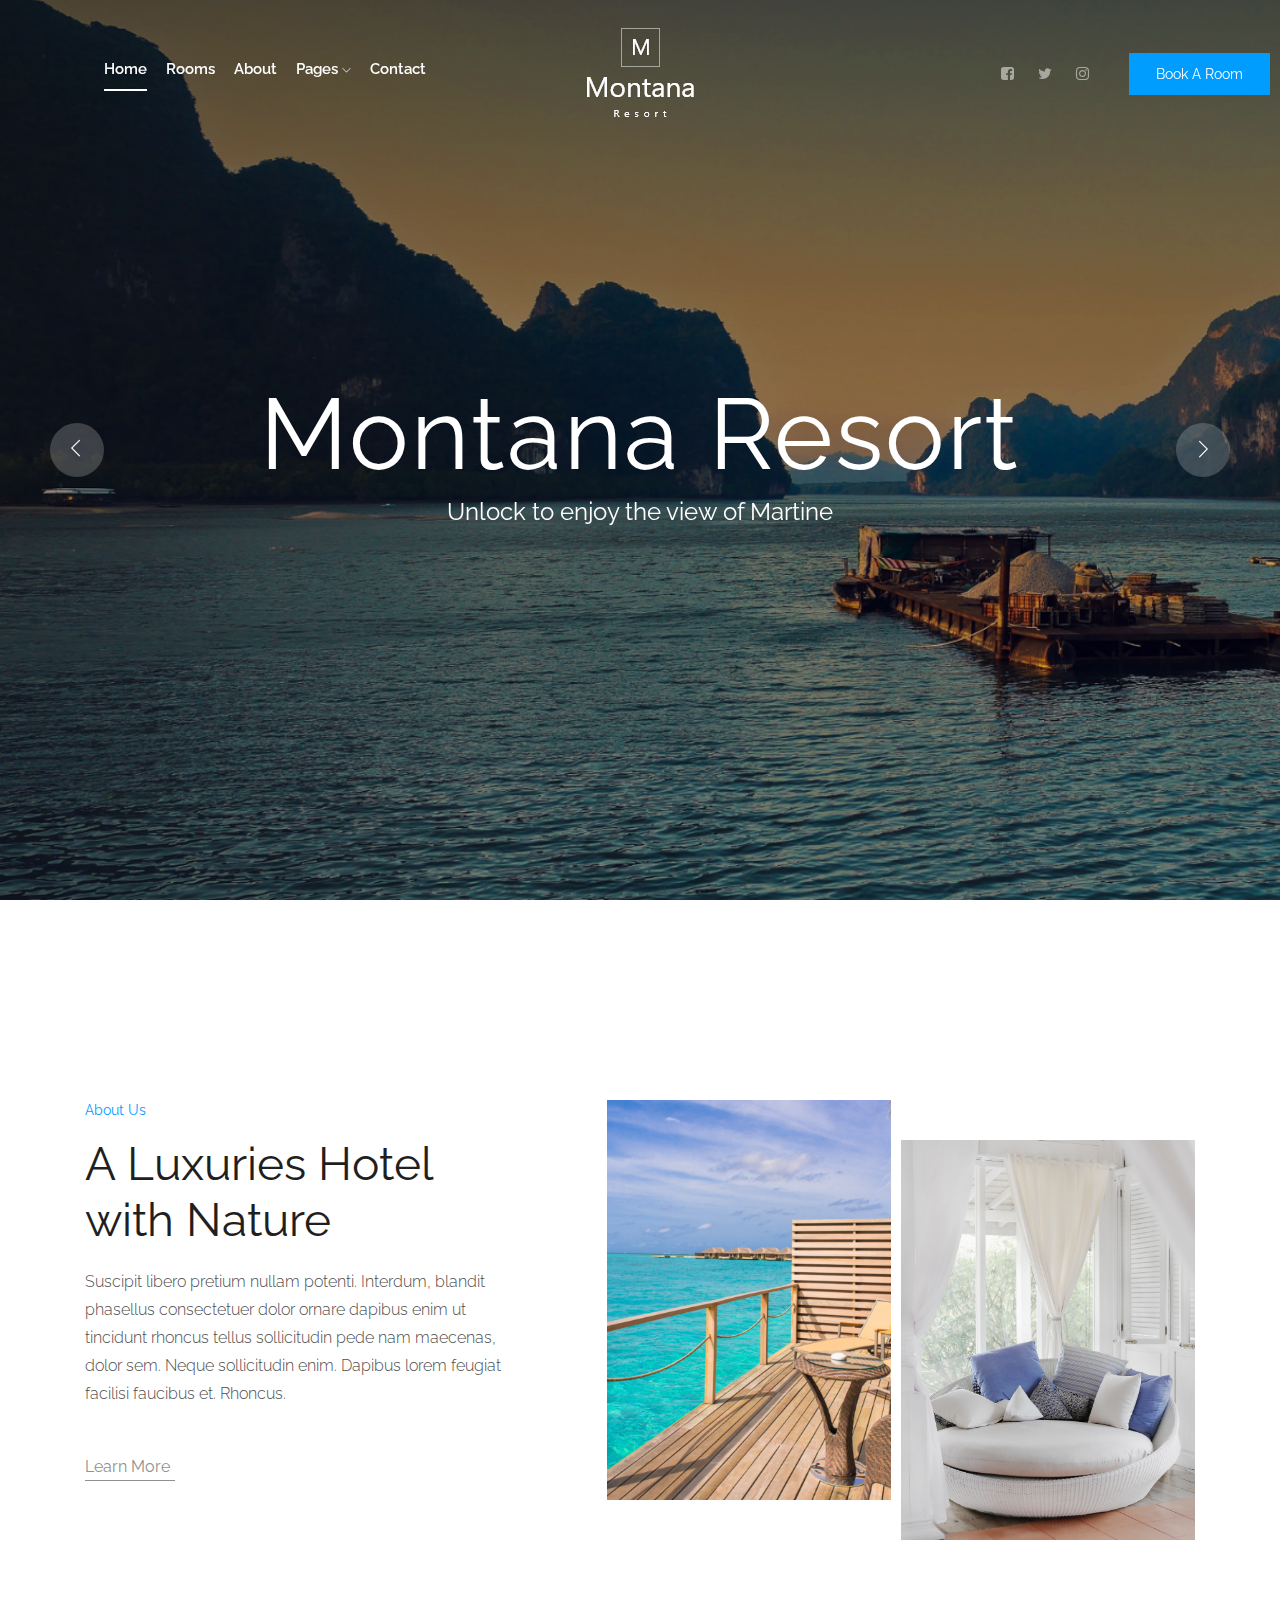
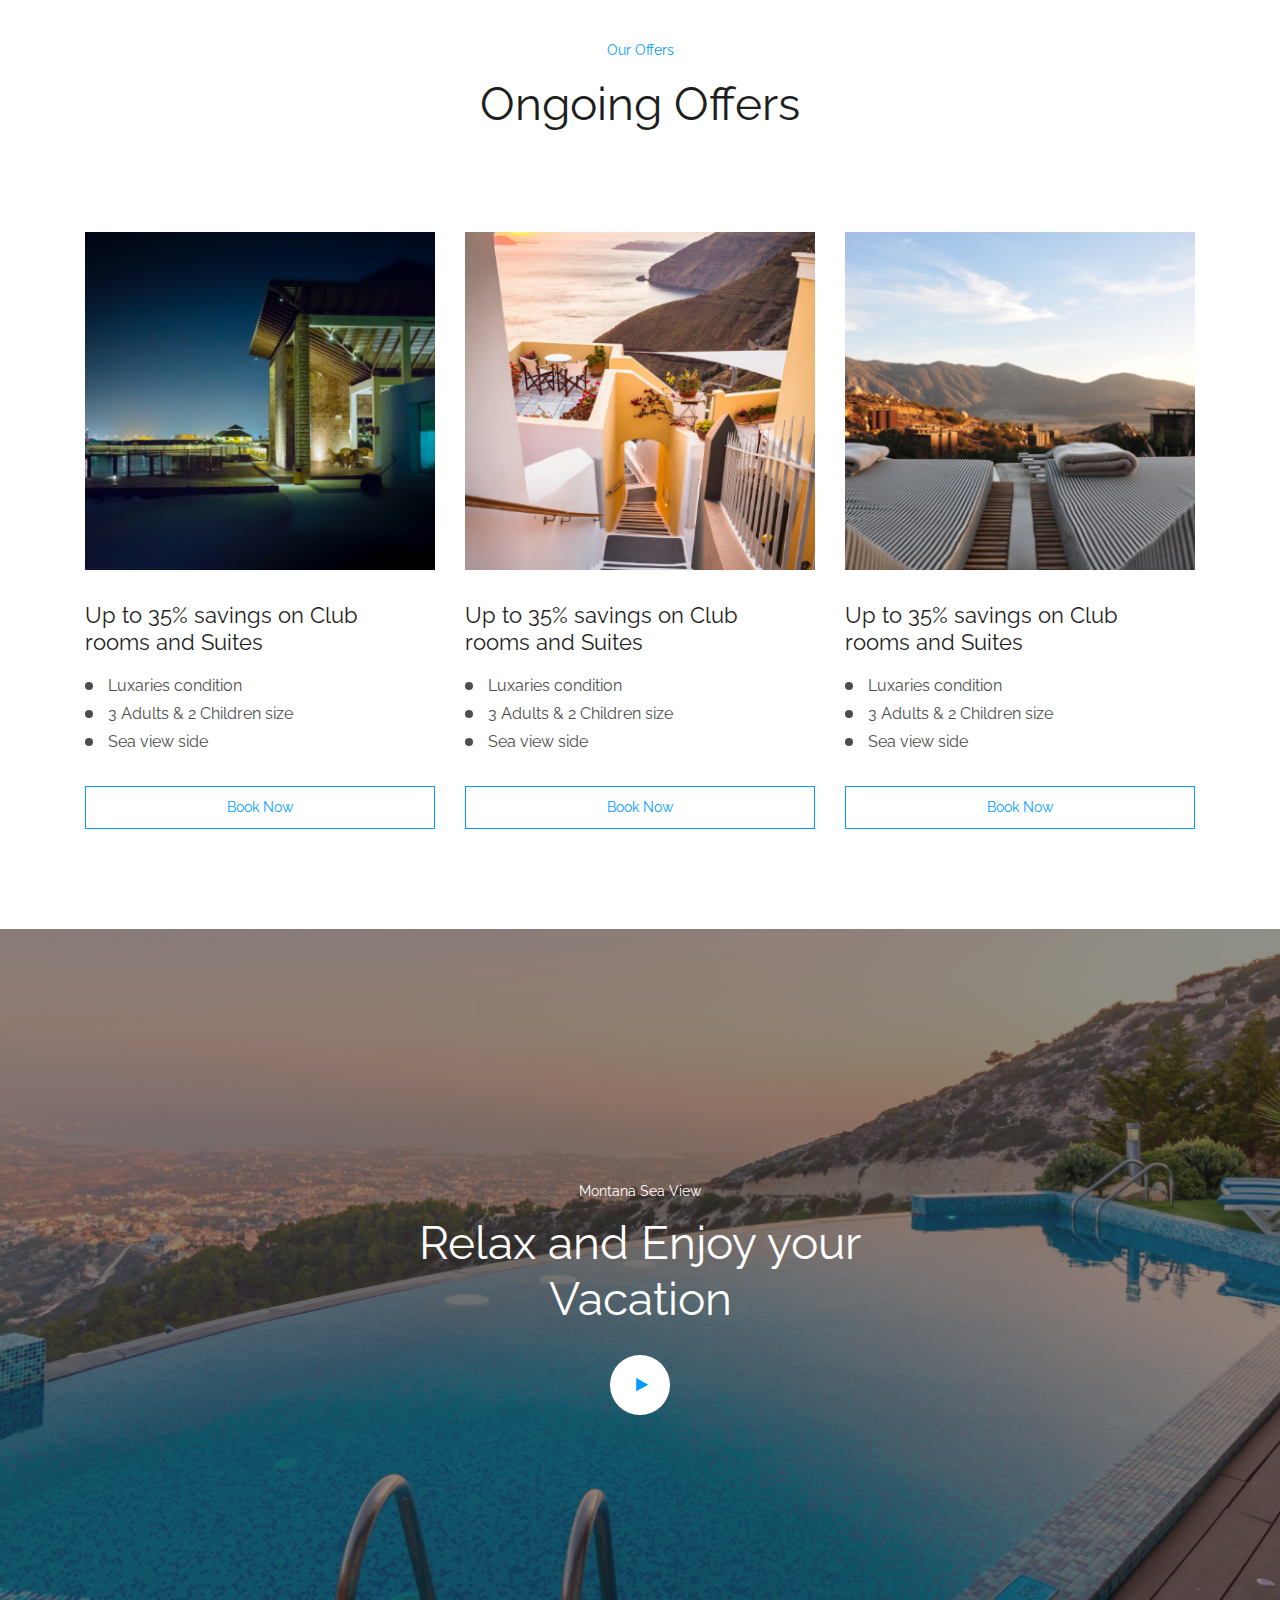
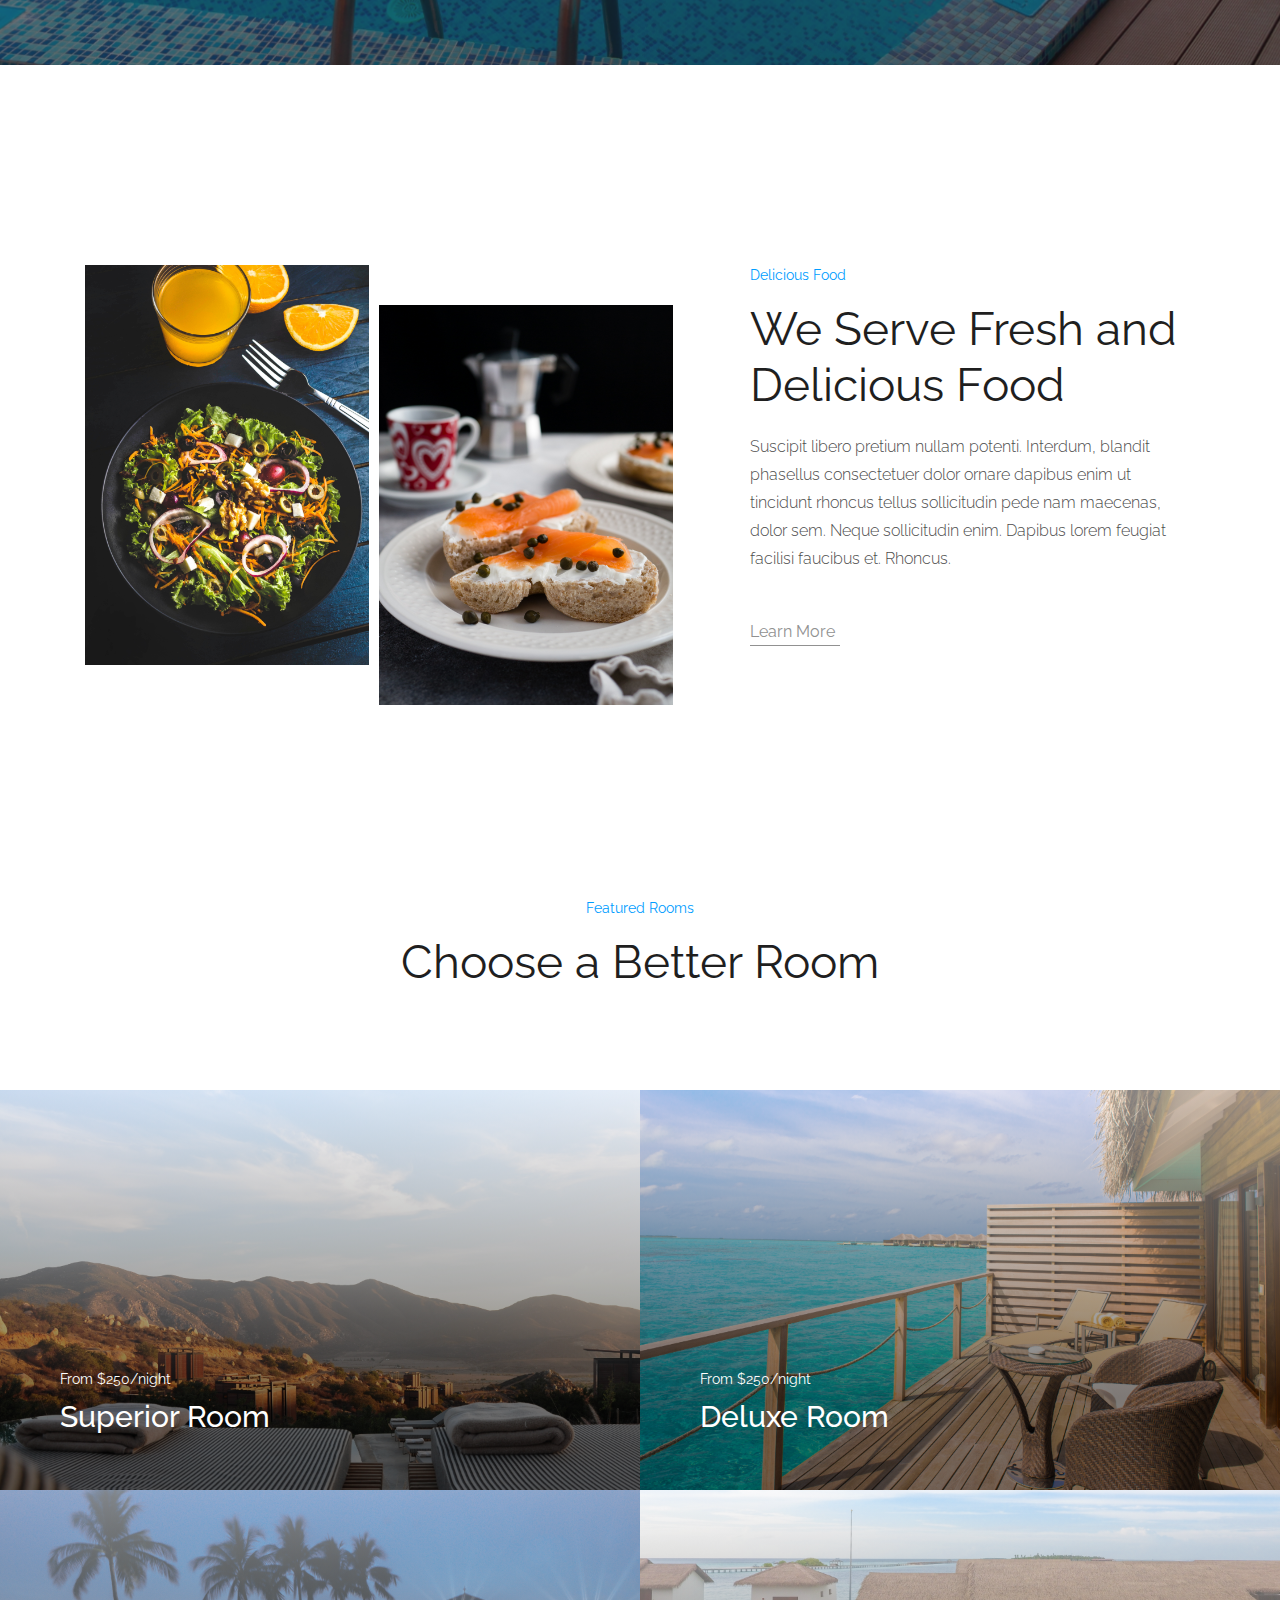
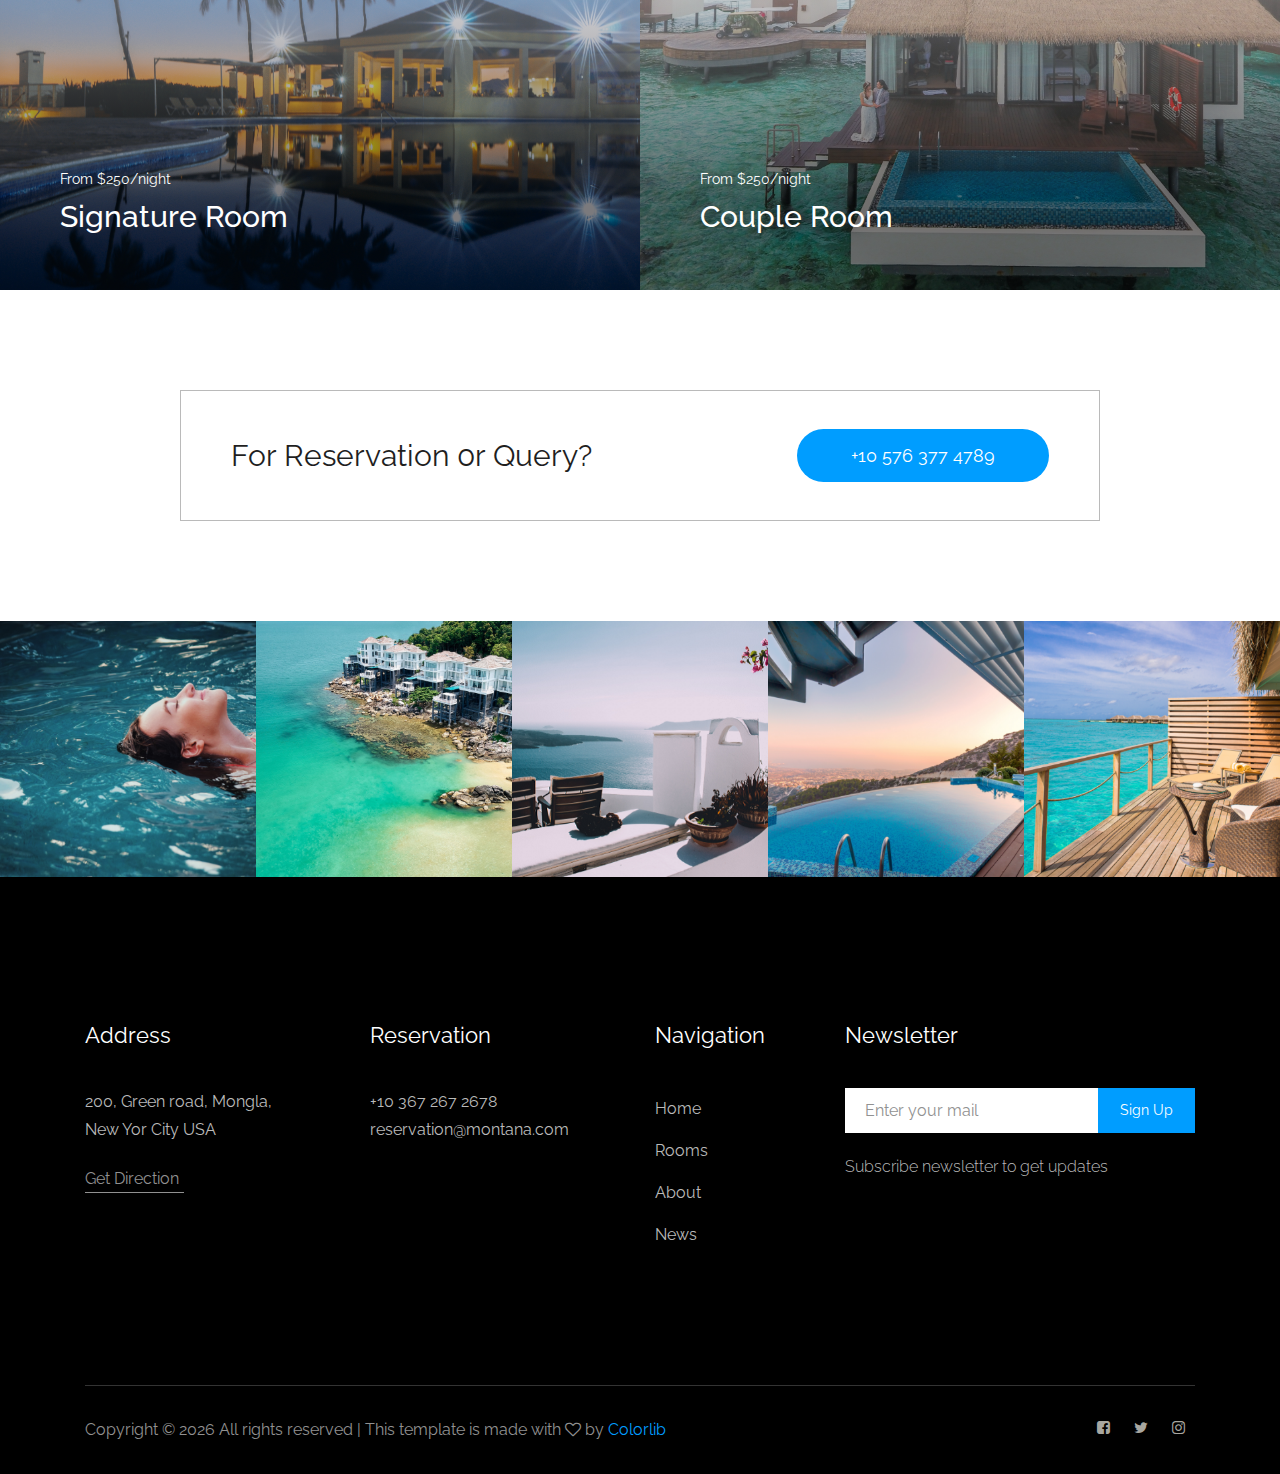
==== commit 247cb340: "update code for rooms" ====
--- a/index.html
+++ b/index.html
@@ -45,12 +45,12 @@
                                         <li><a class="active" href="index.html">home</a></li>
                                         <li><a href="rooms.html">rooms</a></li>
                                         <li><a href="about.html">About</a></li>
-                                        <li><a href="#">blog <i class="ti-angle-down"></i></a>
+                                        <!-- <li><a href="#">blog <i class="ti-angle-down"></i></a>
                                             <ul class="submenu">
                                                 <li><a href="blog.html">blog</a></li>
                                                 <li><a href="single-blog.html">single-blog</a></li>
                                             </ul>
-                                        </li>
+                                        </li> -->
                                         <li><a href="#">pages <i class="ti-angle-down"></i></a>
                                             <ul class="submenu">
                                                 <li><a href="elements.html">elements</a></li>
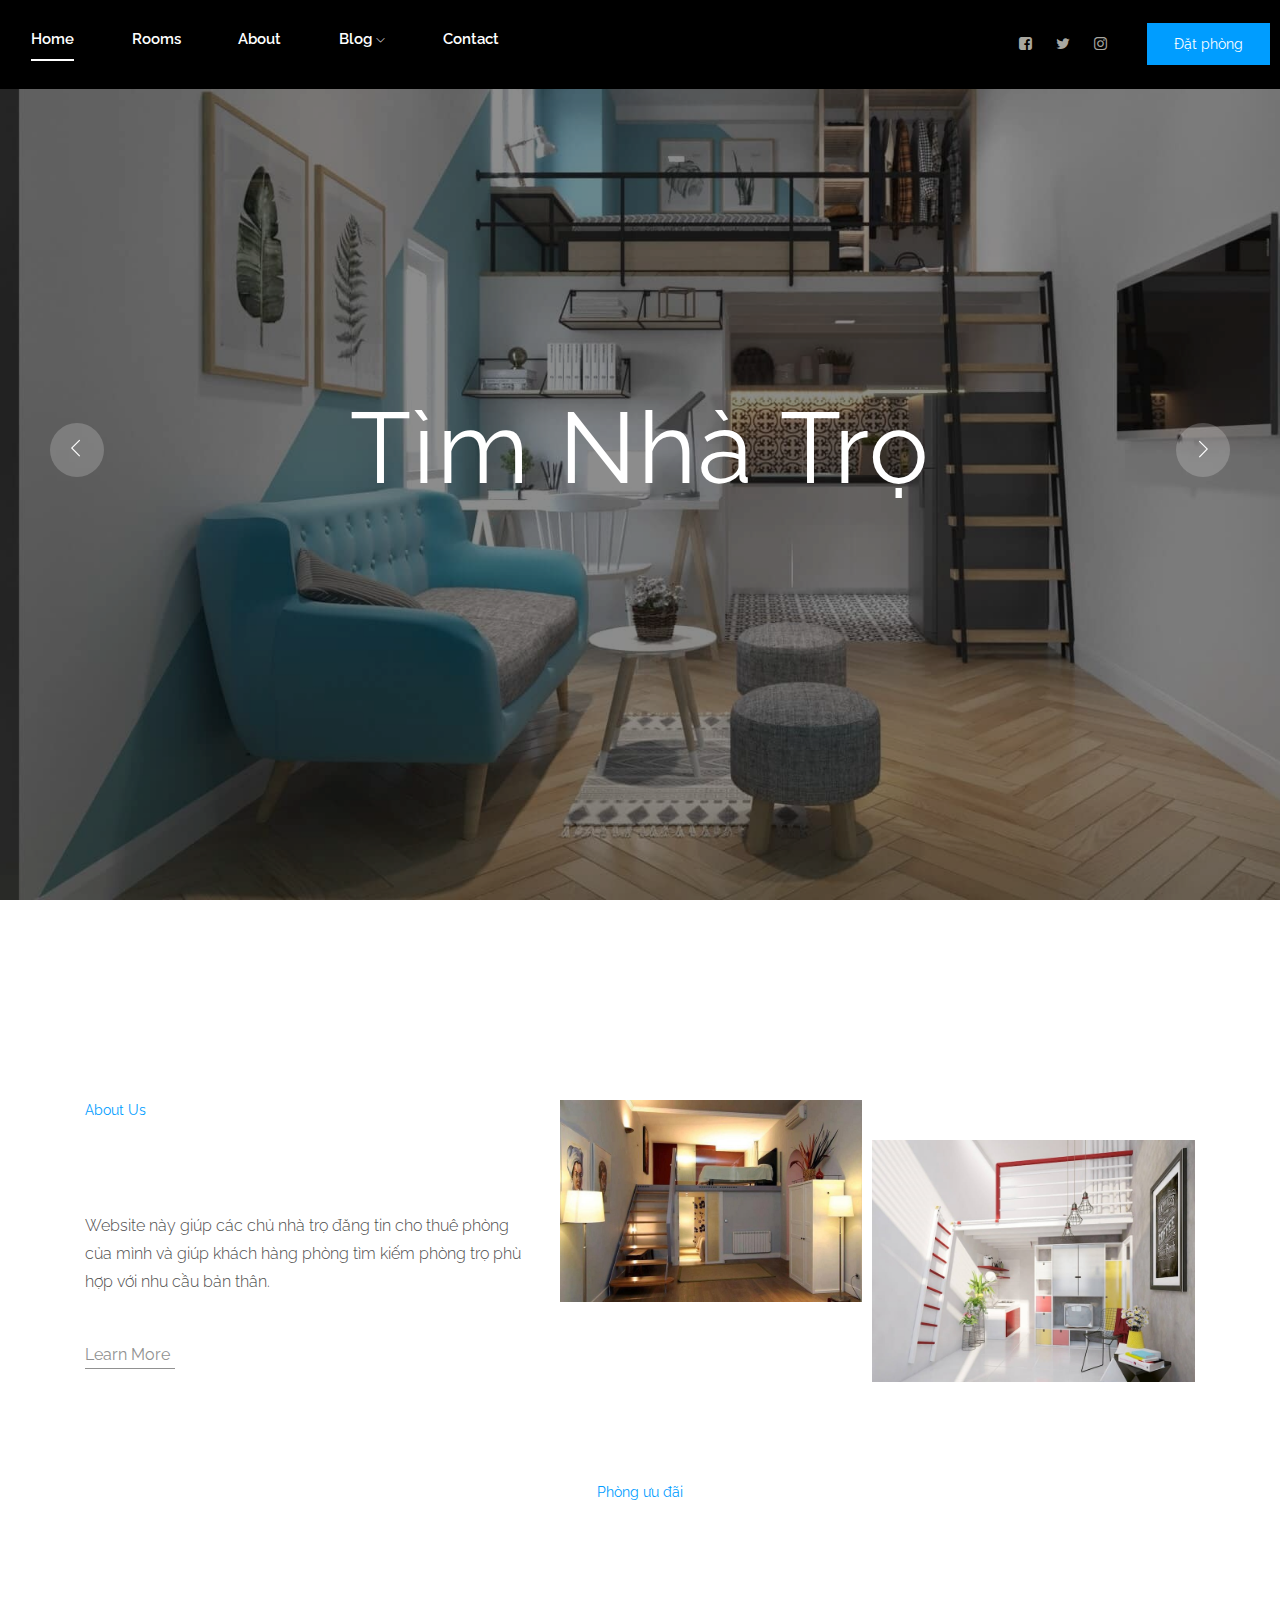
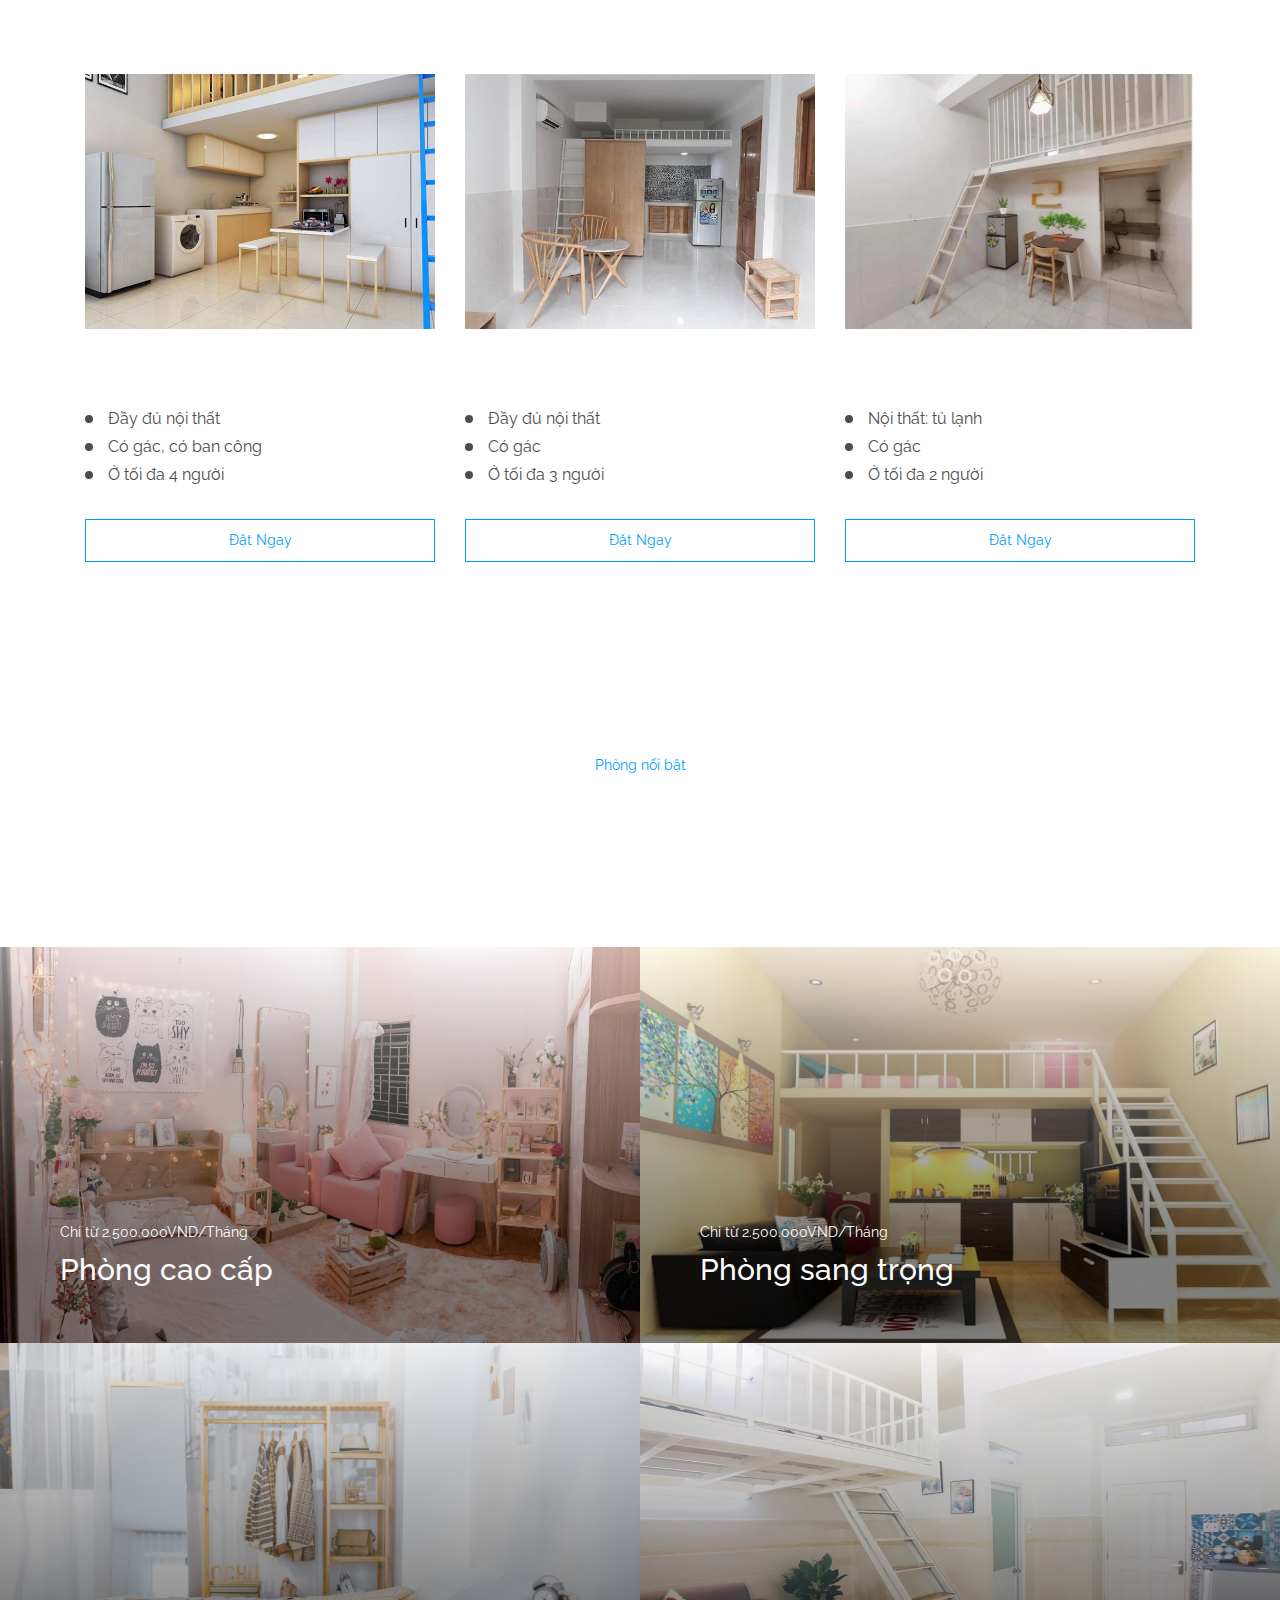
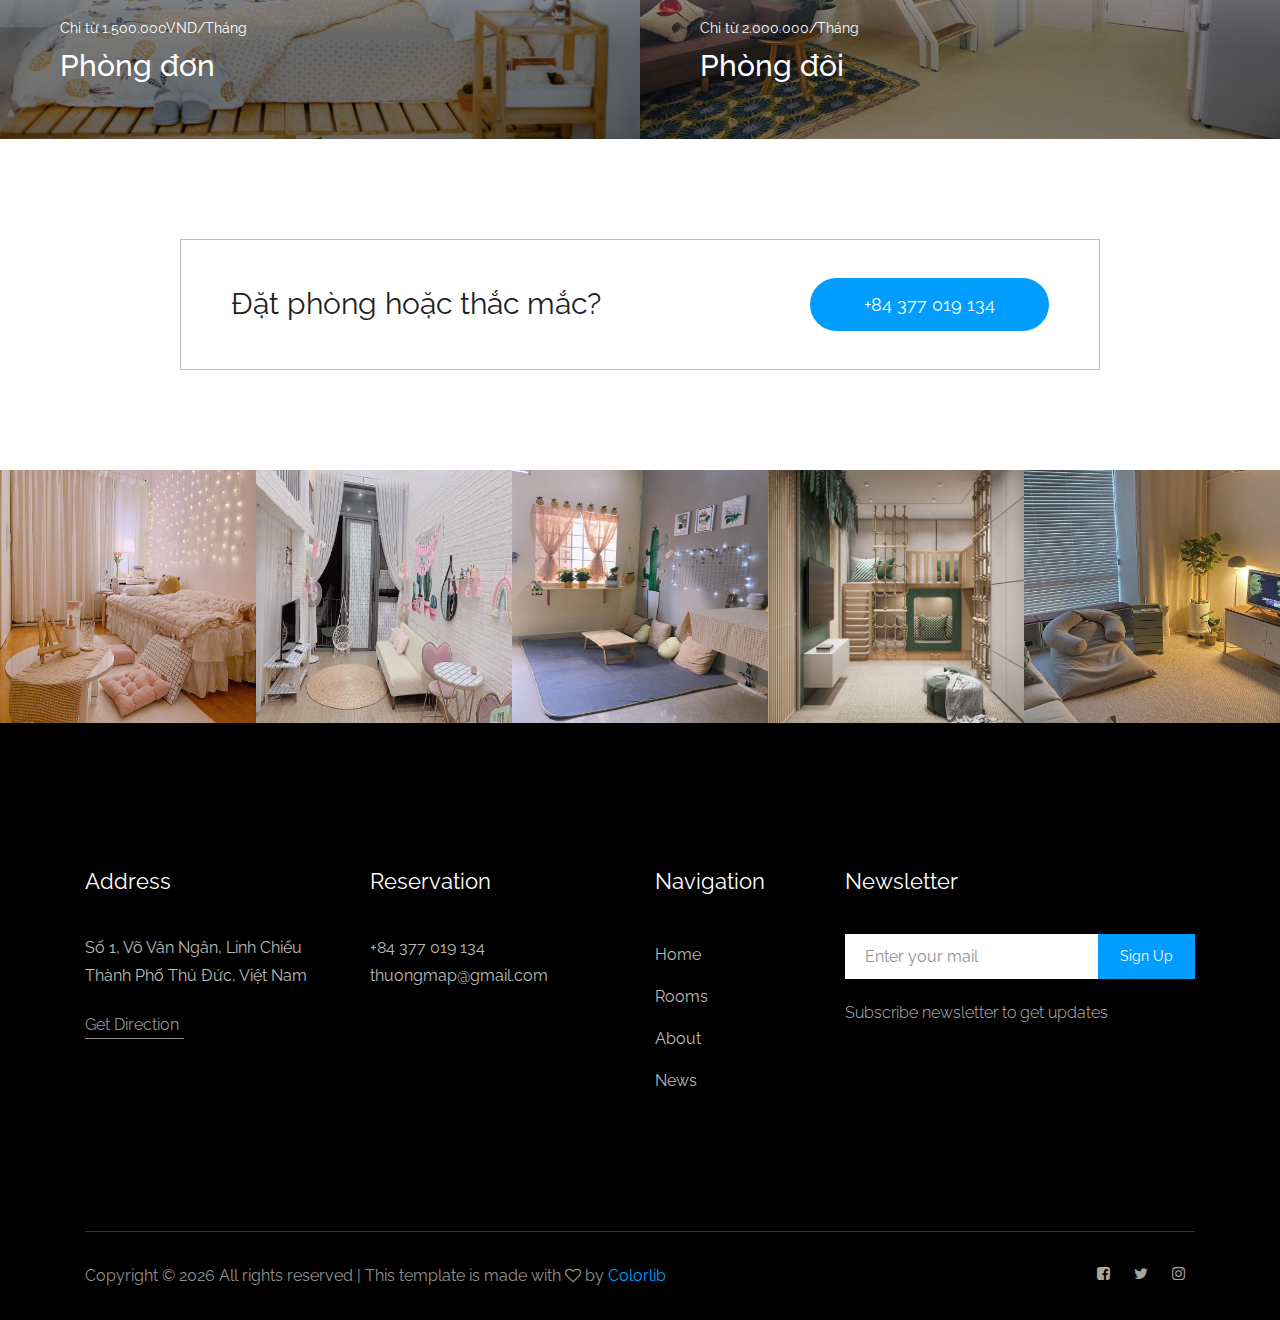
==== commit 95b93060: "change theme" ====
--- a/index.html
+++ b/index.html
@@ -1,576 +1,574 @@
-<!doctype html>
+<!DOCTYPE html>
 <html class="no-js" lang="zxx">
-
-<head>
-    <meta charset="utf-8">
-    <meta http-equiv="x-ua-compatible" content="ie=edge">
-    <title>Montana</title>
-    <meta name="description" content="">
-    <meta name="viewport" content="width=device-width, initial-scale=1">
+  <head>
+    <meta charset="utf-8" />
+    <meta http-equiv="x-ua-compatible" content="ie=edge" />
+    <title>NHÓM 12</title>
+    <meta name="description" content="" />
+    <meta name="viewport" content="width=device-width, initial-scale=1" />
 
     <!-- <link rel="manifest" href="site.webmanifest"> -->
-    <link rel="shortcut icon" type="image/x-icon" href="img/favicon.png">
+    <link rel="shortcut icon" type="image/x-icon" href="img/favicon.png" />
     <!-- Place favicon.ico in the root directory -->
 
     <!-- CSS here -->
-    <link rel="stylesheet" href="css/bootstrap.min.css">
-    <link rel="stylesheet" href="css/owl.carousel.min.css">
-    <link rel="stylesheet" href="css/magnific-popup.css">
-    <link rel="stylesheet" href="css/font-awesome.min.css">
-    <link rel="stylesheet" href="css/themify-icons.css">
-    <link rel="stylesheet" href="css/nice-select.css">
-    <link rel="stylesheet" href="css/flaticon.css">
-    <link rel="stylesheet" href="css/gijgo.css">
-    <link rel="stylesheet" href="css/animate.css">
-    <link rel="stylesheet" href="css/slicknav.css">
-    <link rel="stylesheet" href="css/style.css">
+    <link rel="stylesheet" href="css/bootstrap.min.css" />
+    <link rel="stylesheet" href="css/owl.carousel.min.css" />
+    <link rel="stylesheet" href="css/magnific-popup.css" />
+    <link rel="stylesheet" href="css/font-awesome.min.css" />
+    <link rel="stylesheet" href="css/themify-icons.css" />
+    <link rel="stylesheet" href="css/nice-select.css" />
+    <link rel="stylesheet" href="css/flaticon.css" />
+    <link rel="stylesheet" href="css/gijgo.css" />
+    <link rel="stylesheet" href="css/animate.css" />
+    <link rel="stylesheet" href="css/slicknav.css" />
+    <link rel="stylesheet" href="css/style.css" />
+    <link rel="stylesheet" href="./style_haonhi.css" />
     <!-- <link rel="stylesheet" href="css/responsive.css"> -->
-</head>
-
-<body>
-    <!--[if lte IE 9]>
-            <p class="browserupgrade">You are using an <strong>outdated</strong> browser. Please <a href="https://browsehappy.com/">upgrade your browser</a> to improve your experience and security.</p>
-        <![endif]-->
-
+  </head>
+
+  <body>
     <!-- header-start -->
     <header>
-        <div class="header-area ">
-            <div id="sticky-header" class="main-header-area">
-                <div class="container-fluid p-0">
-                    <div class="row align-items-center no-gutters">
-                        <div class="col-xl-5 col-lg-6">
-                            <div class="main-menu  d-none d-lg-block">
-                                <nav>
-                                    <ul id="navigation">
-                                        <li><a class="active" href="index.html">home</a></li>
-                                        <li><a href="rooms.html">rooms</a></li>
-                                        <li><a href="about.html">About</a></li>
-                                        <!-- <li><a href="#">blog <i class="ti-angle-down"></i></a>
-                                            <ul class="submenu">
-                                                <li><a href="blog.html">blog</a></li>
-                                                <li><a href="single-blog.html">single-blog</a></li>
-                                            </ul>
-                                        </li> -->
-                                        <li><a href="#">pages <i class="ti-angle-down"></i></a>
-                                            <ul class="submenu">
-                                                <li><a href="elements.html">elements</a></li>
-                                            </ul>
-                                        </li>
-                                        <li><a href="contact.html">Contact</a></li>
-                                    </ul>
-                                </nav>
-                            </div>
-                        </div>
-                        <div class="col-xl-2 col-lg-2">
-                            <div class="logo-img">
-                                <a href="index.html">
-                                    <img src="img/logo.png" alt="">
-                                </a>
-                            </div>
-                        </div>
-                        <div class="col-xl-5 col-lg-4 d-none d-lg-block">
-                            <div class="book_room">
-                                <div class="socail_links">
-                                    <ul>
-                                        <li>
-                                            <a href="#">
-                                                <i class="fa fa-facebook-square"></i>
-                                            </a>
-                                        </li>
-                                        <li>
-                                            <a href="#">
-                                                <i class="fa fa-twitter"></i>
-                                            </a>
-                                        </li>
-                                        <li>
-                                            <a href="#">
-                                                <i class="fa fa-instagram"></i>
-                                            </a>
-                                        </li>
-                                    </ul>
-                                </div>
-                                <div class="book_btn d-none d-lg-block">
-                                    <a class="popup-with-form" href="#test-form">Book A Room</a>
-                                </div>
-                            </div>
-                        </div>
-                        <div class="col-12">
-                            <div class="mobile_menu d-block d-lg-none"></div>
-                        </div>
-                    </div>
+      <div class="header-area bg-black">
+        <div id="sticky-header" class="main-header-area">
+          <div class="container-fluid p-0">
+            <div class="row align-items-center no-gutters">
+              <div class="col-xl-5 col-lg-6">
+                <div class="main-menu d-none d-lg-block">
+                  <nav>
+                    <ul id="navigation" class="d-flex-header">
+                      <li><a class="active" href="index.html">home</a></li>
+                      <li><a href="rooms.html">rooms</a></li>
+                      <li><a href="about.html">About</a></li>
+                      <li>
+                        <a href="#">blog <i class="ti-angle-down"></i></a>
+                        <ul class="submenu">
+                          <li><a href="blog.html">blog</a></li>
+                          <li><a href="single-blog.html">single-blog</a></li>
+                        </ul>
+                      </li>
+                      <li><a href="contact.html">Contact</a></li>
+                    </ul>
+                  </nav>
                 </div>
-            </div>
-        </div>
+              </div>
+              <div class="col-xl-2 col-lg-2">
+                <div class="logo-img">
+                  <a href="index.html">
+                    <!--<img src="img/logo.png" alt="">  -->
+                  </a>
+                </div>
+              </div>
+              <div class="col-xl-5 col-lg-4 d-none d-lg-block">
+                <div class="book_room">
+                  <div class="socail_links">
+                    <ul>
+                      <li>
+                        <a href="#">
+                          <i class="fa fa-facebook-square"></i>
+                        </a>
+                      </li>
+                      <li>
+                        <a href="#">
+                          <i class="fa fa-twitter"></i>
+                        </a>
+                      </li>
+                      <li>
+                        <a href="#">
+                          <i class="fa fa-instagram"></i>
+                        </a>
+                      </li>
+                    </ul>
+                  </div>
+                  <div class="book_btn d-none d-lg-block">
+                    <a class="popup-with-form" href="#test-form">Đặt phòng</a>
+                  </div>
+                </div>
+              </div>
+              <div class="col-12">
+                <div class="mobile_menu d-block d-lg-none"></div>
+              </div>
+            </div>
+          </div>
+        </div>
+      </div>
     </header>
     <!-- header-end -->
 
     <!-- slider_area_start -->
     <div class="slider_area">
-        <div class="slider_active owl-carousel">
-            <div class="single_slider d-flex align-items-center justify-content-center slider_bg_1">
-                <div class="container">
-                    <div class="row">
-                        <div class="col-xl-12">
-                            <div class="slider_text text-center">
-                                <h3>Montana Resort</h3>
-                                <p>Unlock to enjoy the view of Martine</p>
-                            </div>
-                        </div>
-                    </div>
+      <div class="slider_active owl-carousel">
+        <div
+          class="single_slider d-flex align-items-center justify-content-center slider_bg_1"
+        >
+          <div class="container">
+            <div class="row">
+              <div class="col-xl-12">
+                <div class="slider_text text-center">
+                  <h3>Tìm nhà trọ</h3>
                 </div>
-            </div>
-            <div class="single_slider  d-flex align-items-center justify-content-center slider_bg_2">
-                <div class="container">
-                    <div class="row">
-                        <div class="col-xl-12">
-                            <div class="slider_text text-center">
-                                <h3>Life is Beautiful</h3>
-                                <p>Unlock to enjoy the view of Martine</p>
-                            </div>
-                        </div>
-                    </div>
+              </div>
+            </div>
+          </div>
+        </div>
+        <div
+          class="single_slider d-flex align-items-center justify-content-center slider_bg_2"
+        >
+          <div class="container">
+            <div class="row">
+              <div class="col-xl-12">
+                <div class="slider_text text-center">
+                  <h3>Thương Tâm</h3>
                 </div>
-            </div>
-            <div class="single_slider d-flex align-items-center justify-content-center slider_bg_1">
-                <div class="container">
-                    <div class="row">
-                        <div class="col-xl-12">
-                            <div class="slider_text text-center">
-                                <h3>Montana Resort</h3>
-                                <p>Unlock to enjoy the view of Martine</p>
-                            </div>
-                        </div>
-                    </div>
-                </div>
-            </div>
-            <div class="single_slider  d-flex align-items-center justify-content-center slider_bg_2">
-                <div class="container">
-                    <div class="row">
-                        <div class="col-xl-12">
-                            <div class="slider_text text-center">
-                                <h3>Life is Beautiful</h3>
-                                <p>Unlock to enjoy the view of Martine</p>
-                            </div>
-                        </div>
-                    </div>
-                </div>
-            </div>
-        </div>
+              </div>
+            </div>
+          </div>
+        </div>
+      </div>
     </div>
     <!-- slider_area_end -->
 
     <!-- about_area_start -->
     <div class="about_area">
-        <div class="container">
-            <div class="row">
-                <div class="col-xl-5 col-lg-5">
-                    <div class="about_info">
-                        <div class="section_title mb-20px">
-                            <span>About Us</span>
-                            <h3>A Luxuries Hotel <br>
-                                with Nature</h3>
-                        </div>
-                        <p>Suscipit libero pretium nullam potenti. Interdum, blandit phasellus consectetuer dolor ornare
-                            dapibus enim ut tincidunt rhoncus tellus sollicitudin pede nam maecenas, dolor sem. Neque
-                            sollicitudin enim. Dapibus lorem feugiat facilisi faucibus et. Rhoncus.</p>
-                        <a href="#" class="line-button">Learn More</a>
-                    </div>
-                </div>
-                <div class="col-xl-7 col-lg-7">
-                    <div class="about_thumb d-flex">
-                        <div class="img_1">
-                            <img src="img/about/about_1.png" alt="">
-                        </div>
-                        <div class="img_2">
-                            <img src="img/about/about_2.png" alt="">
-                        </div>
-                    </div>
-                </div>
-            </div>
-        </div>
+      <div class="container">
+        <div class="row">
+          <div class="col-xl-5 col-lg-5">
+            <div class="about_info">
+              <div class="section_title mb-20px">
+                <span>About Us</span>
+                <h3>Giới thiệu</h3>
+              </div>
+              <p>
+                Website này giúp các chủ nhà trọ đăng tin cho thuê phòng của
+                mình và giúp khách hàng phòng tìm kiếm phòng trọ phù hợp với nhu
+                cầu bản thân.
+              </p>
+              <a href="#" class="line-button">Learn More</a>
+            </div>
+          </div>
+          <div class="col-xl-7 col-lg-7">
+            <div class="about_thumb d-flex">
+              <div class="img_1">
+                <img
+                  src="./img/home/aboutus1.jpg"
+                  alt=""
+                />
+              </div>
+              <div class="img_2">
+                <img
+                  src="./img/home/aboutus2.jpg"
+                  alt=""
+                />
+              </div>
+            </div>
+          </div>
+        </div>
+      </div>
     </div>
     <!-- about_area_end -->
 
     <!-- offers_area_start -->
     <div class="offers_area">
-        <div class="container">
-            <div class="row">
-                <div class="col-xl-12">
-                    <div class="section_title text-center mb-100">
-                        <span>Our Offers</span>
-                        <h3>Ongoing Offers</h3>
-                    </div>
-                </div>
-            </div>
-            <div class="row">
-                <div class="col-xl-4 col-md-4">
-                    <div class="single_offers">
-                        <div class="about_thumb">
-                            <img src="img/offers/1.png" alt="">
-                        </div>
-                        <h3>Up to 35% savings on Club <br>
-                            rooms and Suites</h3>
-                        <ul>
-                            <li>Luxaries condition</li>
-                            <li>3 Adults & 2 Children size</li>
-                            <li>Sea view side</li>
-                        </ul>
-                        <a href="#" class="book_now">book now</a>
-                    </div>
-                </div>
-                <div class="col-xl-4 col-md-4">
-                    <div class="single_offers">
-                        <div class="about_thumb">
-                            <img src="img/offers/2.png" alt="">
-                        </div>
-                        <h3>Up to 35% savings on Club <br>
-                            rooms and Suites</h3>
-                        <ul>
-                            <li>Luxaries condition</li>
-                            <li>3 Adults & 2 Children size</li>
-                            <li>Sea view side</li>
-                        </ul>
-                        <a href="#" class="book_now">book now</a>
-                    </div>
-                </div>
-                <div class="col-xl-4 col-md-4">
-                    <div class="single_offers">
-                        <div class="about_thumb">
-                            <img src="img/offers/3.png" alt="">
-                        </div>
-                        <h3>Up to 35% savings on Club <br>
-                            rooms and Suites</h3>
-                        <ul>
-                            <li>Luxaries condition</li>
-                            <li>3 Adults & 2 Children size</li>
-                            <li>Sea view side</li>
-                        </ul>
-                        <a href="#" class="book_now">book now</a>
-                    </div>
-                </div>
-            </div>
-        </div>
+      <div class="container">
+        <div class="row">
+          <div class="col-xl-12">
+            <div class="section_title text-center mb-100">
+              <span>Phòng ưu đãi</span>
+              <h3>Các ưu đãi đang diễn ra</h3>
+            </div>
+          </div>
+        </div>
+        <div class="row">
+          <div class="col-xl-4 col-md-4">
+            <div class="single_offers">
+              <div class="about_thumb">
+                <img
+                  src="./img/home/offer1.png"
+                  height="255.5"
+                  alt=""
+                />
+              </div>
+              <h3>Giảm giá 50% 2 tháng đầu tiên</h3>
+              <ul>
+                <li>Đầy đủ nội thất</li>
+                <li>Có gác, có ban công</li>
+                <li>Ở tối đa 4 người</li>
+              </ul>
+              <a href="#" class="book_now">Đặt ngay</a>
+            </div>
+          </div>
+          <div class="col-xl-4 col-md-4">
+            <div class="single_offers">
+              <div class="about_thumb">
+                <img
+                  src="./img/home/offer2.png"
+                  height="255.5"
+                  alt=""
+                />
+              </div>
+              <h3>Giảm giá 30% 3 tháng đầu tiên</h3>
+              <ul>
+                <li>Đầy đủ nội thất</li>
+                <li>Có gác</li>
+                <li>Ở tối đa 3 người</li>
+              </ul>
+              <a href="#" class="book_now">Đặt ngay</a>
+            </div>
+          </div>
+          <div class="col-xl-4 col-md-4">
+            <div class="single_offers">
+              <div class="about_thumb">
+                <img
+                  src="./img/home/offer3.png"
+                  alt=""
+                />
+              </div>
+              <h3>Giảm giá 30% 3 tháng đầu tiên</h3>
+              <ul>
+                <li>Nội thất: tủ lạnh</li>
+                <li>Có gác</li>
+                <li>Ở tối đa 2 người</li>
+              </ul>
+              <a href="#" class="book_now">Đặt ngay</a>
+            </div>
+          </div>
+        </div>
+      </div>
     </div>
     <!-- offers_area_end -->
 
-    <!-- video_area_start -->
-    <div class="video_area video_bg overlay">
-        <div class="video_area_inner text-center">
-            <span>Montana Sea View</span>
-            <h3>Relax and Enjoy your <br>
-                Vacation </h3>
-            <a href="https://www.youtube.com/watch?v=vLnPwxZdW4Y" class="video_btn popup-video">
-                <i class="fa fa-play"></i>
-            </a>
-        </div>
-    </div>
-    <!-- video_area_end -->
-
-    <!-- about_area_start -->
-    <div class="about_area">
-        <div class="container">
-            <div class="row">
-                <div class="col-xl-7 col-lg-7">
-                    <div class="about_thumb2 d-flex">
-                        <div class="img_1">
-                            <img src="img/about/1.png" alt="">
-                        </div>
-                        <div class="img_2">
-                            <img src="img/about/2.png" alt="">
-                        </div>
-                    </div>
-                </div>
-                <div class="col-xl-5 col-lg-5">
-                    <div class="about_info">
-                        <div class="section_title mb-20px">
-                            <span>Delicious Food</span>
-                            <h3>We Serve Fresh and <br>
-                                Delicious Food</h3>
-                        </div>
-                        <p>Suscipit libero pretium nullam potenti. Interdum, blandit phasellus consectetuer dolor ornare
-                            dapibus enim ut tincidunt rhoncus tellus sollicitudin pede nam maecenas, dolor sem. Neque
-                            sollicitudin enim. Dapibus lorem feugiat facilisi faucibus et. Rhoncus.</p>
-                        <a href="#" class="line-button">Learn More</a>
-                    </div>
-                </div>
-            </div>
-        </div>
-    </div>
-    <!-- about_area_end -->
-
     <!-- features_room_startt -->
     <div class="features_room">
-        <div class="container">
-            <div class="row">
-                <div class="col-xl-12">
-                    <div class="section_title text-center mb-100">
-                        <span>Featured Rooms</span>
-                        <h3>Choose a Better Room</h3>
-                    </div>
-                </div>
-            </div>
-        </div>
-        <div class="rooms_here">
-            <div class="single_rooms">
-                <div class="room_thumb">
-                    <img src="img/rooms/1.png" alt="">
-                    <div class="room_heading d-flex justify-content-between align-items-center">
-                        <div class="room_heading_inner">
-                            <span>From $250/night</span>
-                            <h3>Superior Room</h3>
-                        </div>
-                        <a href="#" class="line-button">book now</a>
-                    </div>
-                </div>
-            </div>
-            <div class="single_rooms">
-                <div class="room_thumb">
-                    <img src="img/rooms/2.png" alt="">
-                    <div class="room_heading d-flex justify-content-between align-items-center">
-                        <div class="room_heading_inner">
-                            <span>From $250/night</span>
-                            <h3>Deluxe Room</h3>
-                        </div>
-                        <a href="#" class="line-button">book now</a>
-                    </div>
-                </div>
-            </div>
-            <div class="single_rooms">
-                <div class="room_thumb">
-                    <img src="img/rooms/3.png" alt="">
-                    <div class="room_heading d-flex justify-content-between align-items-center">
-                        <div class="room_heading_inner">
-                            <span>From $250/night</span>
-                            <h3>Signature Room</h3>
-                        </div>
-                        <a href="#" class="line-button">book now</a>
-                    </div>
-                </div>
-            </div>
-            <div class="single_rooms">
-                <div class="room_thumb">
-                    <img src="img/rooms/4.png" alt="">
-                    <div class="room_heading d-flex justify-content-between align-items-center">
-                        <div class="room_heading_inner">
-                            <span>From $250/night</span>
-                            <h3>Couple Room</h3>
-                        </div>
-                        <a href="#" class="line-button">book now</a>
-                    </div>
-                </div>
-            </div>
-        </div>
+      <div class="container">
+        <div class="row">
+          <div class="col-xl-12">
+            <div class="section_title text-center mb-100">
+              <span>Phòng nổi bật</span>
+              <h3>Chọn phòng tốt theo nhu cầu</h3>
+            </div>
+          </div>
+        </div>
+      </div>
+      <div class="rooms_here">
+        <div class="single_rooms">
+          <div class="room_thumb">
+            <img
+              src="./img/home/feature_room1.jpg"
+              width="634"
+              height="396"
+              alt=""
+            />
+            <div
+              class="room_heading d-flex justify-content-between align-items-center"
+            >
+              <div class="room_heading_inner">
+                <span>Chỉ từ 2.500.000VND/Tháng</span>
+                <h3>Phòng cao cấp</h3>
+              </div>
+              <a href="#" class="line-button">Đặt ngay</a>
+            </div>
+          </div>
+        </div>
+        <div class="single_rooms">
+          <div class="room_thumb">
+            <img
+              src="./img/home/feature_room2.jpg"
+              width="634"
+              height="396"
+              alt=""
+            />
+            <div
+              class="room_heading d-flex justify-content-between align-items-center"
+            >
+              <div class="room_heading_inner">
+                <span>Chỉ từ 2.500.000VND/Tháng</span>
+                <h3>Phòng sang trọng</h3>
+              </div>
+              <a href="#" class="line-button">Đặt ngay</a>
+            </div>
+          </div>
+        </div>
+        <div class="single_rooms">
+          <div class="room_thumb">
+            <img
+              src="./img/home/feature_room3.jpg"
+              width="634"
+              height="396"
+              alt=""
+            />
+            <div
+              class="room_heading d-flex justify-content-between align-items-center"
+            >
+              <div class="room_heading_inner">
+                <span>Chỉ từ 1.500.000VND/Tháng</span>
+                <h3>Phòng đơn</h3>
+              </div>
+              <a href="#" class="line-button">Đặt ngay</a>
+            </div>
+          </div>
+        </div>
+        <div class="single_rooms">
+          <div class="room_thumb">
+            <img
+              src="./img/home/feature_room4.jpg"
+              width="634"
+              height="396"
+              alt=""
+            />
+            <div
+              class="room_heading d-flex justify-content-between align-items-center"
+            >
+              <div class="room_heading_inner">
+                <span>Chỉ từ 2.000.000/Tháng</span>
+                <h3>Phòng đôi</h3>
+              </div>
+              <a href="#" class="line-button">Đặt ngay</a>
+            </div>
+          </div>
+        </div>
+      </div>
     </div>
     <!-- features_room_end -->
 
     <!-- forQuery_start -->
     <div class="forQuery">
-        <div class="container">
-            <div class="row">
-                <div class="col-xl-10 offset-xl-1 col-md-12">
-                    <div class="Query_border">
-                        <div class="row align-items-center justify-content-center">
-                            <div class="col-xl-6 col-md-6">
-                                <div class="Query_text">
-                                    <p>For Reservation 0r Query?</p>
-                                </div>
-                            </div>
-                            <div class="col-xl-6 col-md-6">
-                                <div class="phone_num">
-                                    <a href="#" class="mobile_no">+10 576 377 4789</a>
-                                </div>
-                            </div>
-                        </div>
-                    </div>
+      <div class="container">
+        <div class="row">
+          <div class="col-xl-10 offset-xl-1 col-md-12">
+            <div class="Query_border">
+              <div class="row align-items-center justify-content-center">
+                <div class="col-xl-6 col-md-6">
+                  <div class="Query_text">
+                    <p>Đặt phòng hoặc thắc mắc?</p>
+                  </div>
                 </div>
-            </div>
-        </div>
+                <div class="col-xl-6 col-md-6">
+                  <div class="phone_num">
+                    <a href="#" class="mobile_no">+84 377 019 134</a>
+                  </div>
+                </div>
+              </div>
+            </div>
+          </div>
+        </div>
+      </div>
     </div>
     <!-- forQuery_end-->
 
     <!-- instragram_area_start -->
     <div class="instragram_area">
-        <div class="single_instagram">
-            <img src="img/instragram/1.png" alt="">
-            <div class="ovrelay">
-                <a href="#">
-                    <i class="fa fa-instagram"></i>
-                </a>
-            </div>
-        </div>
-        <div class="single_instagram">
-            <img src="img/instragram/2.png" alt="">
-            <div class="ovrelay">
-                <a href="#">
-                    <i class="fa fa-instagram"></i>
-                </a>
-            </div>
-        </div>
-        <div class="single_instagram">
-            <img src="img/instragram/3.png" alt="">
-            <div class="ovrelay">
-                <a href="#">
-                    <i class="fa fa-instagram"></i>
-                </a>
-            </div>
-        </div>
-        <div class="single_instagram">
-            <img src="img/instragram/4.png" alt="">
-            <div class="ovrelay">
-                <a href="#">
-                    <i class="fa fa-instagram"></i>
-                </a>
-            </div>
-        </div>
-        <div class="single_instagram">
-            <img src="img/instragram/5.png" alt="">
-            <div class="ovrelay">
-                <a href="#">
-                    <i class="fa fa-instagram"></i>
-                </a>
-            </div>
-        </div>
+      <div class="single_instagram">
+        <img
+          src="./img/home/instragram0.jpg"
+          width="253.44"
+          height="252.76"
+          alt=""
+        />
+        <div class="ovrelay">
+          <a href="#">
+            <i class="fa fa-instagram"></i>
+          </a>
+        </div>
+      </div>
+      <div class="single_instagram">
+        <img
+          src="./img/home/instragram1.jpg"
+          width="253.44"
+          height="252.76"
+          alt=""
+        />
+        <div class="ovrelay">
+          <a href="#">
+            <i class="fa fa-instagram"></i>
+          </a>
+        </div>
+      </div>
+      <div class="single_instagram">
+        <img
+          src="./img/home/instragram2.jpg"
+          width="253.44"
+          height="252.76"
+          alt=""
+        />
+        <div class="ovrelay">
+          <a href="#">
+            <i class="fa fa-instagram"></i>
+          </a>
+        </div>
+      </div>
+      <div class="single_instagram">
+        <img
+          src="./img/home/instragram3.jpg"
+          width="253.44"
+          height="252.76"
+          alt=""
+        />
+        <div class="ovrelay">
+          <a href="#">
+            <i class="fa fa-instagram"></i>
+          </a>
+        </div>
+      </div>
+      <div class="single_instagram">
+        <img
+          src="./img/home/instragram4.jpg"
+          width="253.44"
+          height="252.76"
+          alt=""
+        />
+        <div class="ovrelay">
+          <a href="#">
+            <i class="fa fa-instagram"></i>
+          </a>
+        </div>
+      </div>
     </div>
     <!-- instragram_area_end -->
 
     <!-- footer -->
     <footer class="footer">
-        <div class="footer_top">
-            <div class="container">
-                <div class="row">
-                    <div class="col-xl-3 col-md-6 col-lg-3">
-                        <div class="footer_widget">
-                            <h3 class="footer_title">
-                                address
-                            </h3>
-                            <p class="footer_text"> 200, Green road, Mongla, <br>
-                                New Yor City USA</p>
-                            <a href="#" class="line-button">Get Direction</a>
-                        </div>
-                    </div>
-                    <div class="col-xl-3 col-md-6 col-lg-3">
-                        <div class="footer_widget">
-                            <h3 class="footer_title">
-                                Reservation
-                            </h3>
-                            <p class="footer_text">+10 367 267 2678 <br>
-                                reservation@montana.com</p>
-                        </div>
-                    </div>
-                    <div class="col-xl-2 col-md-6 col-lg-2">
-                        <div class="footer_widget">
-                            <h3 class="footer_title">
-                                Navigation
-                            </h3>
-                            <ul>
-                                <li><a href="#">Home</a></li>
-                                <li><a href="#">Rooms</a></li>
-                                <li><a href="#">About</a></li>
-                                <li><a href="#">News</a></li>
-                            </ul>
-                        </div>
-                    </div>
-                    <div class="col-xl-4 col-md-6 col-lg-4">
-                        <div class="footer_widget">
-                            <h3 class="footer_title">
-                                Newsletter
-                            </h3>
-                            <form action="#" class="newsletter_form">
-                                <input type="text" placeholder="Enter your mail">
-                                <button type="submit">Sign Up</button>
-                            </form>
-                            <p class="newsletter_text">Subscribe newsletter to get updates</p>
-                        </div>
-                    </div>
-                </div>
-            </div>
-        </div>
-        <div class="copy-right_text">
-            <div class="container">
-                <div class="footer_border"></div>
-                <div class="row">
-                    <div class="col-xl-8 col-md-7 col-lg-9">
-                        <p class="copy_right">
-                            <!-- Link back to Colorlib can't be removed. Template is licensed under CC BY 3.0. -->
-                            Copyright &copy;
-                            <script>document.write(new Date().getFullYear());</script> All rights reserved | This
-                            template is made with <i class="fa fa-heart-o" aria-hidden="true"></i> by <a
-                                href="https://colorlib.com" target="_blank">Colorlib</a>
-                            <!-- Link back to Colorlib can't be removed. Template is licensed under CC BY 3.0. -->
-                    </div>
-                    <div class="col-xl-4 col-md-5 col-lg-3">
-                        <div class="socail_links">
-                            <ul>
-                                <li>
-                                    <a href="#">
-                                        <i class="fa fa-facebook-square"></i>
-                                    </a>
-                                </li>
-                                <li>
-                                    <a href="#">
-                                        <i class="fa fa-twitter"></i>
-                                    </a>
-                                </li>
-                                <li>
-                                    <a href="#">
-                                        <i class="fa fa-instagram"></i>
-                                    </a>
-                                </li>
-                            </ul>
-                        </div>
-                    </div>
-                </div>
-            </div>
-        </div>
+      <div class="footer_top">
+        <div class="container">
+          <div class="row">
+            <div class="col-xl-3 col-md-6 col-lg-3">
+              <div class="footer_widget">
+                <h3 class="footer_title">address</h3>
+                <p class="footer_text">
+                  Số 1, Võ Văn Ngân, Linh Chiểu<br />
+                  Thành Phố Thủ Đức, Việt Nam
+                </p>
+                <a href="#" class="line-button">Get Direction</a>
+              </div>
+            </div>
+            <div class="col-xl-3 col-md-6 col-lg-3">
+              <div class="footer_widget">
+                <h3 class="footer_title">Reservation</h3>
+                <p class="footer_text">
+                  +84 377 019 134 <br />
+                  thuongmap@gmail.com
+                </p>
+              </div>
+            </div>
+            <div class="col-xl-2 col-md-6 col-lg-2">
+              <div class="footer_widget">
+                <h3 class="footer_title">Navigation</h3>
+                <ul>
+                  <li><a href="#">Home</a></li>
+                  <li><a href="#">Rooms</a></li>
+                  <li><a href="#">About</a></li>
+                  <li><a href="#">News</a></li>
+                </ul>
+              </div>
+            </div>
+            <div class="col-xl-4 col-md-6 col-lg-4">
+              <div class="footer_widget">
+                <h3 class="footer_title">Newsletter</h3>
+                <form action="#" class="newsletter_form">
+                  <input type="text" placeholder="Enter your mail" />
+                  <button type="submit">Sign Up</button>
+                </form>
+                <p class="newsletter_text">
+                  Subscribe newsletter to get updates
+                </p>
+              </div>
+            </div>
+          </div>
+        </div>
+      </div>
+      <div class="copy-right_text">
+        <div class="container">
+          <div class="footer_border"></div>
+          <div class="row">
+            <div class="col-xl-8 col-md-7 col-lg-9">
+              <p class="copy_right">
+                <!-- Link back to Colorlib can't be removed. Template is licensed under CC BY 3.0. -->
+                Copyright &copy;
+                <script>
+                  document.write(new Date().getFullYear());
+                </script>
+                All rights reserved | This template is made with
+                <i class="fa fa-heart-o" aria-hidden="true"></i> by
+                <a href="https://colorlib.com" target="_blank">Colorlib</a>
+                <!-- Link back to Colorlib can't be removed. Template is licensed under CC BY 3.0. -->
+              </p>
+            </div>
+
+            <div class="col-xl-4 col-md-5 col-lg-3">
+              <div class="socail_links">
+                <ul>
+                  <li>
+                    <a href="#">
+                      <i class="fa fa-facebook-square"></i>
+                    </a>
+                  </li>
+                  <li>
+                    <a href="#">
+                      <i class="fa fa-twitter"></i>
+                    </a>
+                  </li>
+                  <li>
+                    <a href="#">
+                      <i class="fa fa-instagram"></i>
+                    </a>
+                  </li>
+                </ul>
+              </div>
+            </div>
+          </div>
+        </div>
+      </div>
     </footer>
 
     <!-- link that opens popup -->
 
     <!-- form itself end-->
     <form id="test-form" class="white-popup-block mfp-hide">
-        <div class="popup_box ">
-            <div class="popup_inner">
-                <h3>Check Availability</h3>
-                <form action="#">
-                    <div class="row">
-                        <div class="col-xl-6">
-                            <input id="datepicker" placeholder="Check in date">
-                        </div>
-                        <div class="col-xl-6">
-                            <input id="datepicker2" placeholder="Check out date">
-                        </div>
-                        <div class="col-xl-6">
-                            <select class="form-select wide" id="default-select" class="">
-                                <option data-display="Adult">1</option>
-                                <option value="1">2</option>
-                                <option value="2">3</option>
-                                <option value="3">4</option>
-                            </select>
-                        </div>
-                        <div class="col-xl-6">
-                            <select class="form-select wide" id="default-select" class="">
-                                <option data-display="Children">1</option>
-                                <option value="1">2</option>
-                                <option value="2">3</option>
-                                <option value="3">4</option>
-                            </select>
-                        </div>
-                        <div class="col-xl-12">
-                            <select class="form-select wide" id="default-select" class="">
-                                <option data-display="Room type">Room type</option>
-                                <option value="1">Laxaries Rooms</option>
-                                <option value="2">Deluxe Room</option>
-                                <option value="3">Signature Room</option>
-                                <option value="4">Couple Room</option>
-                            </select>
-                        </div>
-                        <div class="col-xl-12">
-                            <button type="submit" class="boxed-btn3">Check Availability</button>
-                        </div>
-                    </div>
-                </form>
-            </div>
-        </div>
+      <div class="popup_box">
+        <div class="popup_inner">
+          <h3>Check Availability</h3>
+          <form action="#">
+            <div class="row">
+              <div class="col-xl-6">
+                <input id="datepicker" placeholder="Check in date" />
+              </div>
+              <div class="col-xl-6">
+                <input id="datepicker2" placeholder="Check out date" />
+              </div>
+              <div class="col-xl-6">
+                <select class="form-select wide" id="default-select" class="">
+                  <option data-display="Adult">1</option>
+                  <option value="1">2</option>
+                  <option value="2">3</option>
+                  <option value="3">4</option>
+                </select>
+              </div>
+              <div class="col-xl-6">
+                <select class="form-select wide" id="default-select" class="">
+                  <option data-display="Children">1</option>
+                  <option value="1">2</option>
+                  <option value="2">3</option>
+                  <option value="3">4</option>
+                </select>
+              </div>
+              <div class="col-xl-12">
+                <select class="form-select wide" id="default-select" class="">
+                  <option data-display="Room type">Room type</option>
+                  <option value="1">Laxaries Rooms</option>
+                  <option value="2">Deluxe Room</option>
+                  <option value="3">Signature Room</option>
+                  <option value="4">Couple Room</option>
+                </select>
+              </div>
+              <div class="col-xl-12">
+                <button type="submit" class="boxed-btn3">
+                  Check Availability
+                </button>
+              </div>
+            </div>
+          </form>
+        </div>
+      </div>
     </form>
     <!-- form itself end -->
 
@@ -603,23 +601,18 @@
 
     <script src="js/main.js"></script>
     <script>
-        $('#datepicker').datepicker({
-            iconsLibrary: 'fontawesome',
-            icons: {
-                rightIcon: '<span class="fa fa-caret-down"></span>'
-            }
-        });
-        $('#datepicker2').datepicker({
-            iconsLibrary: 'fontawesome',
-            icons: {
-                rightIcon: '<span class="fa fa-caret-down"></span>'
-            }
-
-        });
+      $("#datepicker").datepicker({
+        iconsLibrary: "fontawesome",
+        icons: {
+          rightIcon: '<span class="fa fa-caret-down"></span>',
+        },
+      });
+      $("#datepicker2").datepicker({
+        iconsLibrary: "fontawesome",
+        icons: {
+          rightIcon: '<span class="fa fa-caret-down"></span>',
+        },
+      });
     </script>
-
-
-
-</body>
-
-</html>+  </body>
+</html>
--- a/css/style.css
+++ b/css/style.css
@@ -1 +1 @@
-@import url("https://fonts.googleapis.com/css?family=Raleway:300,400,500,600,700,800,900&display=swap");@import url("https://fonts.googleapis.com/css?family=Raleway:300,400,500,600,700,800,900&display=swap");.flex-center-start{display:-webkit-box;display:-ms-flexbox;display:flex;-webkit-box-align:center;-ms-flex-align:center;align-items:center;-webkit-box-pack:start;-ms-flex-pack:start;justify-content:start}body{font-family:'Raleway', sans-serif;font-weight:normal;font-style:normal}.img{max-width:100%;-webkit-transition:.3s;-moz-transition:.3s;-o-transition:.3s;transition:.3s}a,.button{-webkit-transition:.3s;-moz-transition:.3s;-o-transition:.3s;transition:.3s}a:focus,.button:focus,button:focus{text-decoration:none;outline:none}a:focus{color:#fff;text-decoration:none}a:focus,a:hover,.portfolio-cat a:hover,.footer -menu li a:hover{text-decoration:none;color:#1F1F1F}a,button{color:#1F1F1F;outline:medium none}h1,h2,h3,h4,h5{font-family:'Raleway', sans-serif;color:#1F1F1F}h1 a,h2 a,h3 a,h4 a,h5 a,h6 a{color:inherit}ul{margin:0px;padding:0px}li{list-style:none}p{font-size:16px;font-weight:300;line-height:28px;color:#4D4D4D;margin-bottom:13px;font-family:'Raleway', sans-serif}label{color:#7e7e7e;cursor:pointer;font-size:14px;font-weight:400}*::-moz-selection{background:#444;color:#fff;text-shadow:none}::-moz-selection{background:#444;color:#fff;text-shadow:none}::selection{background:#444;color:#fff;text-shadow:none}*::-webkit-input-placeholder{color:#cccccc;font-size:14px;opacity:1}*:-ms-input-placeholder{color:#cccccc;font-size:14px;opacity:1}*::-ms-input-placeholder{color:#cccccc;font-size:14px;opacity:1}*::placeholder{color:#cccccc;font-size:14px;opacity:1}h3{font-size:24px}.mb-65{margin-bottom:67px}.black-bg{background:#020c26 !important}.white-bg{background:#ffffff}.gray-bg{background:#f5f5f5}.bg-img-1{background-image:url(../img/slider/slider-img-1.jpg)}.bg-img-2{background-image:url(../img/background-img/bg-img-2.jpg)}.cta-bg-1{background-image:url(../img/background-img/bg-img-3.jpg)}.overlay{position:relative;z-index:0}.overlay::before{position:absolute;content:"";background-color:#1f1f1f;top:0;left:0;width:100%;height:100%;z-index:-1;opacity:.5}.overlay2{position:relative;z-index:0}.overlay2::before{position:absolute;content:"";background-color:#131313;top:0;left:0;width:100%;height:100%;z-index:-1;opacity:0.2}.section-padding{padding-top:120px;padding-bottom:120px}.pt-120{padding-top:120px}.owl-carousel .owl-nav div{background:transparent;height:54px;left:0px;line-height:54px;position:absolute;text-align:center;top:50%;-webkit-transform:translateY(-50%);-ms-transform:translateY(-50%);transform:translateY(-50%);-webkit-transition:all 0.3s ease 0s;-o-transition:all 0.3s ease 0s;transition:all 0.3s ease 0s;width:54px;font-size:25px;color:#fff;background-color:rgba(255,255,255,0.2);border-radius:50%;left:50px;font-size:18px;line-height:54px}.owl-carousel .owl-nav div.owl-next{left:auto;right:50px}.owl-carousel .owl-nav div.owl-next i{position:relative;right:0;top:1px}.owl-carousel .owl-nav div.owl-prev i{position:relative;right:1px;top:0px}.owl-carousel:hover .owl-nav div{opacity:1;visibility:visible}.owl-carousel:hover .owl-nav div:hover{color:#fff;background:#009DFF}.mb-20px{margin-bottom:20px}.boxed-btn{background:#fff;color:#131313;display:inline-block;padding:18px 44px;font-family:"Raleway",sans-serif;font-size:14px;font-weight:400;border:0;border:1px solid #009DFF;letter-spacing:3px;text-align:center;color:#009DFF !important;text-transform:uppercase;cursor:pointer}.boxed-btn:hover{background:#009DFF;color:#fff !important;border:1px solid #009DFF}.boxed-btn:focus{outline:none}.boxed-btn.large-width{width:220px}.boxed-btn3{background:#009DFF;color:#fff;display:inline-block;padding:18px 44px;font-family:"Raleway",sans-serif;font-size:14px;font-weight:400;border:0;border:1px solid #009DFF;letter-spacing:3px;text-align:center;color:#fff !important;text-transform:uppercase;-webkit-transition:.5s;-moz-transition:.5s;-o-transition:.5s;transition:.5s;cursor:pointer}.boxed-btn3:hover{background:#fff;color:#009DFF !important;border:1px solid #009DFF}.boxed-btn3:focus{outline:none}.boxed-btn3.large-width{width:220px}.boxed-btn2{background:transparent;color:#fff;display:inline-block;padding:18px 24px;font-family:"Raleway",sans-serif;font-size:14px;font-weight:400;border:0;border:1px solid #fff;letter-spacing:2px;text-transform:uppercase}.boxed-btn2:hover{background:#fff;color:#131313 !important}.boxed-btn2:focus{outline:none}.line-button{color:#919191;font-size:16px;font-weight:400;display:inline-block;position:relative;padding-right:5px;padding-bottom:2px}.line-button::before{position:absolute;content:"";background:#919191;width:100%;height:1px;bottom:0;left:0}.line-button:hover{color:#009DFF}.line-button:hover::before{background:#009DFF}.book_now{display:inline-block;font-size:14px;color:#009DFF;border:1px solid #009DFF;text-transform:capitalize;padding:10px 25px}.book_now:hover{background:#009DFF;color:#fff}.section_title span{color:#009DFF;font-size:14px;font-weight:400;margin-bottom:15px;display:block}.section_title h3{font-size:46px;font-weight:400;line-height:56px;color:#1F1F1F}@media (max-width: 767px){.section_title h3{font-size:30px;line-height:36px}}@media (min-width: 768px) and (max-width: 991px){.section_title h3{font-size:36px;line-height:42px}}@media (max-width: 767px){.section_title h3 br{display:none}}.mb-100{margin-bottom:100px}@media (max-width: 767px){.mb-100{margin-bottom:40px}}@media (max-width: 767px){.mobile_menu{position:absolute;right:0px;width:100%;z-index:9}}.slicknav_menu .slicknav_nav{background:#fff;float:right;margin-top:0;padding:0;width:95%;padding:0;border-radius:0px;margin-top:5px;position:absolute;left:0;right:0;margin:auto;top:11px}.slicknav_menu .slicknav_nav a:hover{background:transparent;color:#009DFF}.slicknav_menu .slicknav_nav a.active{color:#009DFF}@media (max-width: 767px){.slicknav_menu .slicknav_nav a i{display:none}}@media (min-width: 768px) and (max-width: 991px){.slicknav_menu .slicknav_nav a i{display:none}}.slicknav_menu .slicknav_nav .slicknav_btn{background-color:transparent;cursor:pointer;margin-bottom:10px;margin-top:-40px;position:relative;z-index:99;border:1px solid #ddd;top:3px;right:5px;top:-32px}.slicknav_menu .slicknav_nav .slicknav_btn .slicknav_icon{margin-right:6px;margin-top:3px;position:relative;padding-bottom:3px;top:-11px;right:-5px}@media (max-width: 767px){.slicknav_menu{margin-right:0px}}.slicknav_nav .slicknav_arrow{float:right;font-size:22px;position:relative;top:-9px}.slicknav_btn{background-color:transparent;cursor:pointer;margin-bottom:10px;position:relative;z-index:99;border:none;border-radius:3px;top:5px;padding:5px;right:5px;margin-top:-5px;top:-31px}.slicknav_btn{background-color:transparent;cursor:pointer;margin-bottom:10px;position:relative;z-index:99;border:none;border-radius:3px;top:5px;padding:5px;right:0;margin-top:-5px;top:-41px}.header-area{position:absolute;left:0;right:0;width:100%;top:0;z-index:9;padding-top:28px}@media (max-width: 767px){.header-area{padding-top:0}}@media (min-width: 768px) and (max-width: 991px){.header-area{padding-top:0}}.header-area .main-header-area{padding:0 150px}@media (max-width: 767px){.header-area .main-header-area{padding:10px 10px}}@media (min-width: 768px) and (max-width: 991px){.header-area .main-header-area{padding:10px 10px}}@media (min-width: 992px) and (max-width: 1200px){.header-area .main-header-area{padding:0 20px}}@media (min-width: 1200px) and (max-width: 1500px){.header-area .main-header-area{padding:0 10px}}.header-area .main-header-area .logo-img{text-align:center}@media (max-width: 767px){.header-area .main-header-area .logo-img{text-align:left}}@media (min-width: 768px) and (max-width: 991px){.header-area .main-header-area .logo-img{text-align:left}}@media (min-width: 992px) and (max-width: 1200px){.header-area .main-header-area .logo-img{text-align:left}}@media (max-width: 767px){.header-area .main-header-area .logo-img img{width:70px}}@media (min-width: 768px) and (max-width: 991px){.header-area .main-header-area .logo-img img{width:70px}}.header-area .main-header-area .book_room{display:-webkit-box;display:-moz-box;display:-ms-flexbox;display:-webkit-flex;display:flex;-webkit-align-items:center;-moz-align-items:center;-ms-align-items:center;align-items:center;-webkit-justify-content:flex-end;-moz-justify-content:flex-end;-ms-justify-content:flex-end;justify-content:flex-end;-ms-flex-pack:flex-end}.header-area .main-header-area .book_room .socail_links ul li{display:inline-block}.header-area .main-header-area .book_room .socail_links ul li a{color:#A8A7A0;margin:0 10px;font-size:15px}.header-area .main-header-area .book_room .socail_links ul li a:hover{color:#fff}.header-area .main-header-area .book_room .book_btn{margin-left:30px}.header-area .main-header-area .book_room .book_btn a{background:#009DFF;padding:12px 26px;font-size:14px;font-weight:400;border:1px solid transparent;color:#fff}.header-area .main-header-area .book_room .book_btn a:hover{background:#fff;color:#009DFF;border:1px solid #009DFF}.header-area .main-header-area .main-menu{text-align:center;padding:12px 0}.header-area .main-header-area .main-menu ul li{display:inline-block;position:relative;margin-right:50px}@media (min-width: 992px) and (max-width: 1200px){.header-area .main-header-area .main-menu ul li{margin-right:20px}}@media (min-width: 1200px) and (max-width: 1500px){.header-area .main-header-area .main-menu ul li{margin-right:15px}}.header-area .main-header-area .main-menu ul li a{color:#fff;font-size:16px;text-transform:capitalize;font-weight:600;display:inline-block;padding:0px 0px 10px 0px;font-family:"Raleway",sans-serif;position:relative;text-transform:capitalize}@media (min-width: 992px) and (max-width: 1200px){.header-area .main-header-area .main-menu ul li a{font-size:15px}}@media (min-width: 1200px) and (max-width: 1500px){.header-area .main-header-area .main-menu ul li a{font-size:15px}}.header-area .main-header-area .main-menu ul li a i{font-size:9px}@media (max-width: 767px){.header-area .main-header-area .main-menu ul li a i{display:none !important}}@media (min-width: 768px) and (max-width: 991px){.header-area .main-header-area .main-menu ul li a i{display:none !important}}.header-area .main-header-area .main-menu ul li a::before{position:absolute;content:"";background:#fff;width:100%;height:2px;bottom:0;left:0;opacity:0;transform:scaleX(0);-webkit-transition:.3s;-moz-transition:.3s;-o-transition:.3s;transition:.3s}.header-area .main-header-area .main-menu ul li a:hover::before{opacity:1;transform:scaleX(1)}.header-area .main-header-area .main-menu ul li a.active::before{opacity:1;transform:scaleX(1)}.header-area .main-header-area .main-menu ul li a:hover{color:#fff}.header-area .main-header-area .main-menu ul li .submenu{position:absolute;left:0;top:140%;background:#fff;width:200px;z-index:2;box-shadow:0 0 10px rgba(0,0,0,0.02);opacity:0;visibility:hidden;text-align:left;-webkit-transition:.6s;-moz-transition:.6s;-o-transition:.6s;transition:.6s}.header-area .main-header-area .main-menu ul li .submenu li{display:block}.header-area .main-header-area .main-menu ul li .submenu li a{padding:10px 15px;position:inherit;-webkit-transition:.3s;-moz-transition:.3s;-o-transition:.3s;transition:.3s;display:block;color:#000}.header-area .main-header-area .main-menu ul li .submenu li a::before{display:none}.header-area .main-header-area .main-menu ul li .submenu li:hover a{color:#000}.header-area .main-header-area .main-menu ul li:hover>.submenu{opacity:1;visibility:visible;top:100%}.header-area .main-header-area .main-menu ul li:hover>a::before{opacity:1;transform:scaleX(1)}.header-area .main-header-area .main-menu ul li:first-child a{padding-left:0}.header-area .main-header-area.sticky{box-shadow:0px 3px 16px 0px rgba(0,0,0,0.1);position:fixed;width:100%;top:-70px;left:0;right:0;z-index:99;transform:translateY(70px);transition:transform 500ms ease, background 500ms ease;-webkit-transition:transform 500ms ease, background 500ms ease;box-shadow:0px 3px 16px 0px rgba(0,0,0,0.1);padding:10px 150px;background:#000}@media (max-width: 767px){.header-area .main-header-area.sticky{padding:10px 10px}}@media (min-width: 768px) and (max-width: 991px){.header-area .main-header-area.sticky{padding:10px 10px}}@media (min-width: 992px) and (max-width: 1200px){.header-area .main-header-area.sticky{padding:10px 20px}}@media (min-width: 1200px) and (max-width: 1500px){.header-area .main-header-area.sticky{padding:10px 20px}}.header-area .main-header-area.sticky .main-menu{padding:0}.slider_bg_1{background-image:url(../img/banner/banner.png)}.slider_bg_2{background-image:url(../img/banner/banner2.png)}.slider_area .single_slider{height:100vh;background-size:cover;background-repeat:no-repeat}.slider_area .single_slider .slider_text h3{color:#ffffff;font-family:"Raleway",sans-serif;font-size:100px;text-transform:capitalize;letter-spacing:2px;font-weight:400;margin-bottom:4px}@media (max-width: 767px){.slider_area .single_slider .slider_text h3{font-size:33px;letter-spacing:3px}}@media (min-width: 768px) and (max-width: 991px){.slider_area .single_slider .slider_text h3{font-size:30px}}@media (min-width: 992px) and (max-width: 1200px){.slider_area .single_slider .slider_text h3{font-size:35px;letter-spacing:3px}}.slider_area .single_slider .slider_text p{font-size:24px;font-weight:400;color:#ffffff;margin-bottom:0;margin-top:0}@media (min-width: 992px) and (max-width: 1200px){.slider_area .single_slider .slider_text p{font-size:16px}}@media (max-width: 767px){.slider_area .single_slider .slider_text p{font-size:16px}}.about_area{padding-top:200px;padding-bottom:100px}@media (max-width: 767px){.about_area{padding-top:40px;padding-bottom:40px}}@media (min-width: 768px) and (max-width: 991px){.about_area{padding-top:80px;padding-bottom:80px}}@media (min-width: 992px) and (max-width: 1200px){.about_area{padding-top:100px;padding-bottom:100px}}.about_area .about_info p{font-size:16px;line-height:28px;font-size:16px;line-height:28px;margin-top:0;margin-bottom:47px}@media (max-width: 767px){.about_area .about_info a{margin-bottom:30px}}.about_area .about_thumb{-webkit-justify-content:flex-end;-moz-justify-content:flex-end;-ms-justify-content:flex-end;justify-content:flex-end;-ms-flex-pack:flex-end}@media (min-width: 768px) and (max-width: 991px){.about_area .about_thumb{-webkit-justify-content:flex-start;-moz-justify-content:flex-start;-ms-justify-content:flex-start;justify-content:flex-start;-ms-flex-pack:flex-start;margin-top:30px}}.about_area .about_thumb img{width:100%}.about_area .about_thumb .img_2{margin-top:40px;margin-left:10px}@media (min-width: 768px) and (max-width: 991px){.about_area .about_thumb2{margin-bottom:30px}}.about_area .about_thumb2 img{width:100%}.about_area .about_thumb2 .img_2{margin-top:40px;margin-left:10px}.about_bg_1{background-image:url(../img/banner/about_banner.png)}.about_info_area{padding-left:387px;margin-top:50px}@media (min-width: 768px) and (max-width: 991px){.about_info_area{padding-left:0px}}@media (max-width: 767px){.about_info_area{padding-left:0px}}@media (min-width: 992px) and (max-width: 1200px){.about_info_area{padding-left:0px}}@media (min-width: 1200px) and (max-width: 1500px){.about_info_area{padding-left:0px}}.about_info_area .single_slider{height:750px;background-size:cover;background-position:center center;background-repeat:no-repeat}@media (max-width: 767px){.about_info_area .single_slider{height:400px}}@media (min-width: 768px) and (max-width: 991px){.about_info_area .single_slider{height:400px}}@media (min-width: 992px) and (max-width: 1200px){.about_info_area .single_slider{height:500px}}.about_main_info{padding-top:100px}@media (max-width: 767px){.about_main_info{padding-top:50px}}.about_main_info .single_about_info{margin-bottom:43px}@media (max-width: 767px){.about_main_info .single_about_info{margin-bottom:30px}}.about_main_info .single_about_info h3{font-size:22px;color:#1F1F1F;margin-bottom:0;margin-bottom:10px;line-height:32px}.about_main_info .single_about_info p{font-size:16px;line-height:28px;font-weight:400;color:#4D4D4D}@media (max-width: 767px){.about_main_info .single_about_info p br{display:none}}@media (min-width: 768px) and (max-width: 991px){.about_main_info .single_about_info p br{display:none}}@media (min-width: 992px) and (max-width: 1200px){.about_main_info .single_about_info p br{display:none}}@media (min-width: 1200px) and (max-width: 1500px){.about_main_info .single_about_info p br{display:none}}.offers_area{padding-bottom:100px}@media (max-width: 767px){.offers_area{padding-bottom:40px}}.offers_area.padding_top{padding-top:200px}@media (max-width: 767px){.offers_area.padding_top{padding-top:40px}}@media (min-width: 768px) and (max-width: 991px){.offers_area.padding_top{padding-top:80px}}@media (min-width: 992px) and (max-width: 1200px){.offers_area.padding_top{padding-top:80px}}@media (max-width: 767px){.offers_area .single_offers{margin-bottom:30px}}.offers_area .single_offers .about_thumb{overflow:hidden}.offers_area .single_offers .about_thumb img{width:100%;-webkit-transform:scale(1);-moz-transform:scale(1);-ms-transform:scale(1);transform:scale(1);-webkit-transition:.3s;-moz-transition:.3s;-o-transition:.3s;transition:.3s}.offers_area .single_offers h3{font-size:22px;font-weight:400;color:#1F1F1F;margin-top:32px}@media (min-width: 768px) and (max-width: 991px){.offers_area .single_offers h3{font-size:18px}}@media (min-width: 768px) and (max-width: 991px){.offers_area .single_offers h3 br{display:none}}.offers_area .single_offers ul{margin-top:17px;margin-bottom:30px}.offers_area .single_offers ul li{font-size:16px;color:#4D4D4D;line-height:28px;position:relative;z-index:9;padding-left:23px}.offers_area .single_offers ul li::before{position:absolute;content:"";width:8px;height:8px;background:#4D4D4D;left:0;top:50%;-webkit-transform:translateY(-50%);-moz-transform:translateY(-50%);-ms-transform:translateY(-50%);transform:translateY(-50%);border-radius:50%}.offers_area .single_offers a{width:100%;text-align:center}.offers_area .single_offers:hover .about_thumb img{width:100%;-webkit-transform:scale(1.1);-moz-transform:scale(1.1);-ms-transform:scale(1.1);transform:scale(1.1)}.video_bg{background-image:url(../img/video/video.png)}.video_area{padding:250px 0;background-size:cover;background-position:center center}@media (max-width: 767px){.video_area{padding:100px 0}}@media (min-width: 768px) and (max-width: 991px){.video_area{padding:100px 0}}.video_area .video_area_inner span{font-size:14px;color:#fff}.video_area .video_area_inner h3{font-size:46px;color:#fff;line-height:56px;font-weight:400;margin-top:12px;margin-bottom:28px}@media (max-width: 767px){.video_area .video_area_inner h3{font-size:30px}}.video_area .video_area_inner a{width:60px;height:60px;background:#fff;line-height:60px;font-size:15px;color:#009DFF;display:inline-block;-webkit-border-radius:50%;-moz-border-radius:50%;border-radius:50%}.video_area .video_area_inner a i{position:relative;left:2px}.features_room{padding-top:93px;display:block;overflow:hidden}@media (max-width: 767px){.features_room{padding-top:40px}}@media (min-width: 768px) and (max-width: 991px){.features_room{padding-top:0}}.features_room .rooms_here .single_rooms{position:relative;width:50%;float:left}@media (max-width: 767px){.features_room .rooms_here .single_rooms{width:100%;margin-bottom:30px}}.features_room .rooms_here .single_rooms::before{position:absolute;left:0;top:0;width:100%;height:100%;content:"";background:#ffffff;background:-moz-linear-gradient(top, #fff 0%, #000 77%);background:-webkit-linear-gradient(top, #fff 0%, #000 77%);background:linear-gradient(to bottom, #fff 0%, #000 77%);filter:progid:DXImageTransform.Microsoft.gradient( startColorstr='#ffffff', endColorstr='#000000',GradientType=0 );z-index:1;opacity:.5}.features_room .rooms_here .single_rooms .room_thumb{position:relative;overflow:hidden}.features_room .rooms_here .single_rooms .room_thumb img{width:100%;-webkit-transform:scale(1);-moz-transform:scale(1);-ms-transform:scale(1);transform:scale(1);-webkit-transition:.5s;-moz-transition:.5s;-o-transition:.5s;transition:.5s}.features_room .rooms_here .single_rooms .room_thumb .room_heading{position:absolute;left:0;right:0;bottom:0px;padding:60px 60px 47px 60px}@media (max-width: 767px){.features_room .rooms_here .single_rooms .room_thumb .room_heading{padding:20px}}@media (min-width: 768px) and (max-width: 991px){.features_room .rooms_here .single_rooms .room_thumb .room_heading{padding:20px}}.features_room .rooms_here .single_rooms .room_thumb .room_heading span{font-size:14px;color:#FFFFFF;margin-bottom:9px;display:block;position:relative;z-index:8}.features_room .rooms_here .single_rooms .room_thumb .room_heading h3{font-size:30px;color:#fff;position:relative;z-index:8}@media (max-width: 767px){.features_room .rooms_here .single_rooms .room_thumb .room_heading h3{font-size:20px}}.features_room .rooms_here .single_rooms .room_thumb .room_heading a{color:#fff;text-transform:capitalize;font-weight:600;position:relative;z-index:8;-webkit-transform:translateY(-40px);-moz-transform:translateY(-40px);-ms-transform:translateY(-40px);transform:translateY(-40px);opacity:0;visibility:hidden}.features_room .rooms_here .single_rooms .room_thumb .room_heading a:hover{color:#009DFF}.features_room .rooms_here .single_rooms:hover img{width:100%;-webkit-transform:scale(1.1);-moz-transform:scale(1.1);-ms-transform:scale(1.1);transform:scale(1.1)}.features_room .rooms_here .single_rooms:hover .room_heading a{-webkit-transform:translateY(0px);-moz-transform:translateY(0px);-ms-transform:translateY(0px);transform:translateY(0px);opacity:1;visibility:visible}.forQuery{padding-top:200px;padding-bottom:200px}@media (max-width: 767px){.forQuery{padding:60px 0}}@media (min-width: 768px) and (max-width: 991px){.forQuery{padding:100px 0}}@media (min-width: 992px) and (max-width: 1200px){.forQuery{padding:100px 0}}@media (min-width: 1200px) and (max-width: 1500px){.forQuery{padding:100px 0}}.forQuery .Query_border{border:1px solid #BABABA;padding:38px 50px}@media (max-width: 767px){.forQuery .Query_border{padding:20px 20px}}.forQuery .Query_border .Query_text{text-align:left}.forQuery .Query_border p{font-size:30px;color:#1F1F1F;font-weight:400;margin-bottom:0}@media (max-width: 767px){.forQuery .Query_border p{margin-bottom:20px;font-size:18px;text-align:center}}@media (min-width: 768px) and (max-width: 991px){.forQuery .Query_border p{font-size:18px}}.forQuery .Query_border .phone_num{text-align:right}@media (max-width: 767px){.forQuery .Query_border .phone_num{text-align:center}}.forQuery .Query_border .phone_num a{background:#009DFF;color:#fff;padding:12px 53px;border-radius:30px;display:inline-block;font-size:18px;border:1px solid transparent}.forQuery .Query_border .phone_num a:hover{color:#009DFF;border:1px solid #009DFF;background:#fff}.instragram_area{display:block;overflow:hidden}.instragram_area .single_instagram{width:20%;float:left;position:relative;overflow:hidden}@media (max-width: 767px){.instragram_area .single_instagram{width:100%}}@media (min-width: 768px) and (max-width: 991px){.instragram_area .single_instagram{width:50%}}.instragram_area .single_instagram img{width:100%;-webkit-transform:scaleX(1);-moz-transform:scaleX(1);-ms-transform:scaleX(1);transform:scaleX(1);-webkit-transition:.5s;-moz-transition:.5s;-o-transition:.5s;transition:.5s}.instragram_area .single_instagram .ovrelay{position:absolute;left:0;top:0;width:100%;height:100%;background:rgba(0,0,0,0.2);-webkit-transform:translateX(-80%);-moz-transform:translateX(-80%);-ms-transform:translateX(-80%);transform:translateX(-80%);-webkit-transition:.5s;-moz-transition:.5s;-o-transition:.5s;transition:.5s;opacity:0;visibility:hidden}.instragram_area .single_instagram .ovrelay a{color:#fff;position:absolute;left:0;top:50%;transform:translateY(-50%);right:0;text-align:center;font-size:34px;-webkit-transform:translateY(-50%);-moz-transform:translateY(-50%);-ms-transform:translateY(-50%);transform:translateY(-50%)}.instragram_area .single_instagram:hover .ovrelay{-webkit-transform:translateX(0%);-moz-transform:translateX(0%);-ms-transform:translateX(0%);transform:translateX(0%);opacity:1;visibility:visible}.instragram_area .single_instagram:hover img{-webkit-transform:scaleX(1.1);-moz-transform:scaleX(1.1);-ms-transform:scaleX(1.1);transform:scaleX(1.1)}#test-form .white-popup-block .popup_inner .gj-datepicker span{color:red}#test-form .white-popup-block input{width:100%;height:50px}.gj-datepicker input{width:100%;height:50px;border:1px solid #ddd;padding:17px;font-size:12px;color:#919191;margin-bottom:20px}.gj-datepicker-md [role="right-icon"]{position:absolute;right:0px;top:0px;font-size:14px;color:#919191;margin-right:15px;top:16px}.gj-picker-md{font-family:"Roboto","Helvetica","Arial",sans-serif;font-size:16px;font-weight:400;letter-spacing:.04em;line-height:1;color:rgba(0,0,0,0.87);padding:10px;padding:20px;border:1px solid #E0E0E0}.footer{background:#000}.footer .footer_top{padding-top:145px;padding-bottom:129px}@media (max-width: 767px){.footer .footer_top{padding-top:60px;padding-bottom:30px}}@media (max-width: 767px){.footer .footer_top .footer_widget{margin-bottom:30px}}@media (min-width: 768px) and (max-width: 991px){.footer .footer_top .footer_widget{margin-bottom:30px}}.footer .footer_top .footer_widget .footer_title{font-size:22px;font-weight:400;color:#fff;text-transform:capitalize;margin-bottom:40px}@media (max-width: 767px){.footer .footer_top .footer_widget .footer_title{margin-bottom:20px}}.footer .footer_top .footer_widget p.footer_text{font-size:16px;color:#BABABA;margin-bottom:23px;font-weight:400;line-height:28px}.footer .footer_top .footer_widget ul li a{font-size:16px;color:#BABABA;line-height:42px}.footer .footer_top .footer_widget ul li a:hover{color:#009DFF}.footer .footer_top .footer_widget .newsletter_form{position:relative;margin-bottom:20px}.footer .footer_top .footer_widget .newsletter_form input{width:100%;height:45px;background:#fff;padding-left:20px;font-size:16px;color:#000;border:none}.footer .footer_top .footer_widget .newsletter_form input::placeholder{font-size:16px;color:#919191}.footer .footer_top .footer_widget .newsletter_form button{position:absolute;top:0;right:0;height:100%;border:none;font-size:14px;color:#fff;background:#009DFF;padding:10px;padding:0 22px;cursor:pointer}.footer .footer_top .footer_widget .newsletter_text{font-size:16px;color:#BABABA}.footer .copy-right_text{padding-bottom:30px}.footer .copy-right_text .footer_border{border-top:1px solid rgba(255,255,255,0.2);padding-bottom:30px}.footer .copy-right_text .copy_right{font-size:16px;color:#919191;margin-bottom:0;font-weight:400}@media (max-width: 767px){.footer .copy-right_text .copy_right{font-size:14px}}.footer .copy-right_text .copy_right a{color:#009DFF}.footer .copy-right_text .socail_links{text-align:right}@media (max-width: 767px){.footer .copy-right_text .socail_links{text-align:center;margin-top:30px}}.footer .copy-right_text .socail_links ul li{display:inline-block}.footer .copy-right_text .socail_links ul li a{color:#A8A7A0;margin:0 10px;font-size:15px}.footer .copy-right_text .socail_links ul li a:hover{color:#fff}.breadcam_bg{background-image:url(../img/banner/bradcam.png)}.breadcam_bg_1{background-image:url(../img/banner/bradcam2.png)}.breadcam_bg_2{background-image:url(../img/banner/bradcam3.png)}.bradcam_area{padding:170px;background-size:cover;background-position:center center;text-align:center;padding:269px 0 159px 0}@media (max-width: 767px){.bradcam_area{padding:150px 0}}.bradcam_area h3{font-size:60px;color:#fff;font-weight:400;margin-bottom:0;text-transform:capitalize}@media (max-width: 767px){.bradcam_area h3{font-size:30px}}.popup_box{background:#fff;display:inline-block;z-index:9;width:681px;padding:60px 40px}.popup_box h3{text-align:center;font-size:22px;color:#1F1F1F;margin-bottom:46px}.popup_box .boxed-btn3{width:100%;text-transform:capitalize}.popup_box .nice-select{-webkit-tap-highlight-color:transparent;background-color:#fff;border:solid 1px #E2E2E2;box-sizing:border-box;clear:both;cursor:pointer;display:block;float:left;font-family:"Raleway",sans-serif;font-weight:normal;width:100% !important;line-height:50px;outline:none;padding-left:18px;padding-right:30px;position:relative;text-align:left !important;-webkit-transition:all 0.2s ease-in-out;transition:all 0.2s ease-in-out;-webkit-user-select:none;-moz-user-select:none;-ms-user-select:none;user-select:none;white-space:nowrap;width:auto;border-radius:0;margin-bottom:30px;height:50px !important;font-size:16px;font-weight:400;color:#919191}.popup_box .nice-select::after{content:"\f0d7";display:block;height:5px;margin-top:-5px;pointer-events:none;position:absolute;right:17px;top:3px;transition:all 0.15s ease-in-out;width:5px;font-family:fontawesome;color:#919191;font-size:15px}.popup_box .nice-select.open .list{opacity:1;pointer-events:auto;-webkit-transform:scale(1) translateY(0);-ms-transform:scale(1) translateY(0);transform:scale(1) translateY(0);height:200px;overflow-y:scroll}.popup_box .nice-select.list{height:200px;overflow-y:scroll}#test-form{display:inline-block;margin:auto;text-align:center;position:absolute;left:50%;top:50%;-webkit-transform:translate(-50%, -50%);-moz-transform:translate(-50%, -50%);-ms-transform:translate(-50%, -50%);transform:translate(-50%, -50%)}#test-form .mfp-close-btn-in .mfp-close{color:#333;display:none !important}#test-form button.mfp-close{display:none !important}.mfp-bg{top:0;left:0;width:100%;height:100%;z-index:1042;overflow:hidden;position:fixed;background:#000000;opacity:.7}.dropdown .dropdown-menu{-webkit-transition:all 0.3s;-moz-transition:all 0.3s;-ms-transition:all 0.3s;-o-transition:all 0.3s;transition:all 0.3s}.contact-info{margin-bottom:25px}.contact-info__icon{margin-right:20px}.contact-info__icon i,.contact-info__icon span{color:#8f9195;font-size:27px}.contact-info .media-body h3{font-size:16px;margin-bottom:0;font-size:16px;color:#2a2a2a}.contact-info .media-body h3 a:hover{color:#ff5e13}.contact-info .media-body p{color:#8a8a8a}.contact-title{font-size:27px;font-weight:600;margin-bottom:20px}.form-contact label{font-size:14px}.form-contact .form-group{margin-bottom:30px}.form-contact .form-control{border:1px solid #e5e6e9;border-radius:0px;height:48px;padding-left:18px;font-size:13px;background:transparent}.form-contact .form-control:focus{outline:0;box-shadow:none}.form-contact .form-control::placeholder{font-weight:300;color:#999999}.form-contact textarea{border-radius:0px;height:100% !important}.modal-message .modal-dialog{position:absolute;top:36%;left:50%;transform:translateX(-50%) translateY(-50%) !important;margin:0px;max-width:500px;width:100%}.modal-message .modal-dialog .modal-content .modal-header{text-align:center;display:block;border-bottom:none;padding-top:50px;padding-bottom:50px}.modal-message .modal-dialog .modal-content .modal-header .close{position:absolute;right:-15px;top:-15px;padding:0px;color:#fff;opacity:1;cursor:pointer}.modal-message .modal-dialog .modal-content .modal-header h2{display:block;text-align:center;padding-bottom:10px}.modal-message .modal-dialog .modal-content .modal-header p{display:block}.contact-section{padding:130px 0 100px}@media (max-width: 991px){.contact-section{padding:70px 0 40px}}@media only screen and (min-width: 992px) and (max-width: 1200px){.contact-section{padding:80px 0 50px}}.contact-section .btn_2{background-color:#191d34;padding:18px 60px;border-radius:50px;margin-top:0}.contact-section .btn_2:hover{background-color:#ff5e13}.sample-text-area{background:#fff;padding:100px 0 70px 0}.text-heading{margin-bottom:30px;font-size:24px}b,sup,sub,u,del{color:#ff5e13}h1{font-size:36px}h2{font-size:30px}h3{font-size:24px}h4{font-size:18px}h5{font-size:16px}h6{font-size:14px}h1,h2,h3,h4,h5,h6{line-height:1.2em}.typography h1,.typography h2,.typography h3,.typography h4,.typography h5,.typography h6{color:#828bb2}.button-area{background:#fff}.button-area .border-top-generic{padding:70px 15px;border-top:1px dotted #eee}.button-group-area .genric-btn{margin-right:10px;margin-top:10px}.button-group-area .genric-btn:last-child{margin-right:0}.genric-btn{display:inline-block;outline:none;line-height:40px;padding:0 30px;font-size:.8em;text-align:center;text-decoration:none;font-weight:500;cursor:pointer;-webkit-transition:all 0.3s ease 0s;-moz-transition:all 0.3s ease 0s;-o-transition:all 0.3s ease 0s;transition:all 0.3s ease 0s}.genric-btn:focus{outline:none}.genric-btn.e-large{padding:0 40px;line-height:50px}.genric-btn.large{line-height:45px}.genric-btn.medium{line-height:30px}.genric-btn.small{line-height:25px}.genric-btn.radius{border-radius:3px}.genric-btn.circle{border-radius:20px}.genric-btn.arrow{display:-webkit-inline-box;display:-ms-inline-flexbox;display:inline-flex;-webkit-box-align:center;-ms-flex-align:center;align-items:center}.genric-btn.arrow span{margin-left:10px}.genric-btn.default{color:#415094;background:#f9f9ff;border:1px solid transparent}.genric-btn.default:hover{border:1px solid #f9f9ff;background:#fff}.genric-btn.default-border{border:1px solid #f9f9ff;background:#fff}.genric-btn.default-border:hover{color:#415094;background:#f9f9ff;border:1px solid transparent}.genric-btn.primary{color:#fff;background:#ff5e13;border:1px solid transparent}.genric-btn.primary:hover{color:#ff5e13;border:1px solid #ff5e13;background:#fff}.genric-btn.primary-border{color:#ff5e13;border:1px solid #ff5e13;background:#fff}.genric-btn.primary-border:hover{color:#fff;background:#ff5e13;border:1px solid transparent}.genric-btn.success{color:#fff;background:#4cd3e3;border:1px solid transparent}.genric-btn.success:hover{color:#4cd3e3;border:1px solid #4cd3e3;background:#fff}.genric-btn.success-border{color:#4cd3e3;border:1px solid #4cd3e3;background:#fff}.genric-btn.success-border:hover{color:#fff;background:#4cd3e3;border:1px solid transparent}.genric-btn.info{color:#fff;background:#38a4ff;border:1px solid transparent}.genric-btn.info:hover{color:#38a4ff;border:1px solid #38a4ff;background:#fff}.genric-btn.info-border{color:#38a4ff;border:1px solid #38a4ff;background:#fff}.genric-btn.info-border:hover{color:#fff;background:#38a4ff;border:1px solid transparent}.genric-btn.warning{color:#fff;background:#f4e700;border:1px solid transparent}.genric-btn.warning:hover{color:#f4e700;border:1px solid #f4e700;background:#fff}.genric-btn.warning-border{color:#f4e700;border:1px solid #f4e700;background:#fff}.genric-btn.warning-border:hover{color:#fff;background:#f4e700;border:1px solid transparent}.genric-btn.danger{color:#fff;background:#f44a40;border:1px solid transparent}.genric-btn.danger:hover{color:#f44a40;border:1px solid #f44a40;background:#fff}.genric-btn.danger-border{color:#f44a40;border:1px solid #f44a40;background:#fff}.genric-btn.danger-border:hover{color:#fff;background:#f44a40;border:1px solid transparent}.genric-btn.link{color:#415094;background:#f9f9ff;text-decoration:underline;border:1px solid transparent}.genric-btn.link:hover{color:#415094;border:1px solid #f9f9ff;background:#fff}.genric-btn.link-border{color:#415094;border:1px solid #f9f9ff;background:#fff;text-decoration:underline}.genric-btn.link-border:hover{color:#415094;background:#f9f9ff;border:1px solid transparent}.genric-btn.disable{color:#222,0.3;background:#f9f9ff;border:1px solid transparent;cursor:not-allowed}.generic-blockquote{padding:30px 50px 30px 30px;background:#f9f9ff;border-left:2px solid #ff5e13}.progress-table-wrap{overflow-x:scroll}.progress-table{background:#f9f9ff;padding:15px 0px 30px 0px;min-width:800px}.progress-table .serial{width:11.83%;padding-left:30px}.progress-table .country{width:28.07%}.progress-table .visit{width:19.74%}.progress-table .percentage{width:40.36%;padding-right:50px}.progress-table .table-head{display:flex}.progress-table .table-head .serial,.progress-table .table-head .country,.progress-table .table-head .visit,.progress-table .table-head .percentage{color:#415094;line-height:40px;text-transform:uppercase;font-weight:500}.progress-table .table-row{padding:15px 0;border-top:1px solid #edf3fd;display:flex}.progress-table .table-row .serial,.progress-table .table-row .country,.progress-table .table-row .visit,.progress-table .table-row .percentage{display:flex;align-items:center}.progress-table .table-row .country img{margin-right:15px}.progress-table .table-row .percentage .progress{width:80%;border-radius:0px;background:transparent}.progress-table .table-row .percentage .progress .progress-bar{height:5px;line-height:5px}.progress-table .table-row .percentage .progress .progress-bar.color-1{background-color:#6382e6}.progress-table .table-row .percentage .progress .progress-bar.color-2{background-color:#e66686}.progress-table .table-row .percentage .progress .progress-bar.color-3{background-color:#f09359}.progress-table .table-row .percentage .progress .progress-bar.color-4{background-color:#73fbaf}.progress-table .table-row .percentage .progress .progress-bar.color-5{background-color:#73fbaf}.progress-table .table-row .percentage .progress .progress-bar.color-6{background-color:#6382e6}.progress-table .table-row .percentage .progress .progress-bar.color-7{background-color:#a367e7}.progress-table .table-row .percentage .progress .progress-bar.color-8{background-color:#e66686}.single-gallery-image{margin-top:30px;background-repeat:no-repeat !important;background-position:center center !important;background-size:cover !important;height:200px}.list-style{width:14px;height:14px}.unordered-list li{position:relative;padding-left:30px;line-height:1.82em !important}.unordered-list li:before{content:"";position:absolute;width:14px;height:14px;border:3px solid #ff5e13;background:#fff;top:4px;left:0;border-radius:50%}.ordered-list{margin-left:30px}.ordered-list li{list-style-type:decimal-leading-zero;color:#ff5e13;font-weight:500;line-height:1.82em !important}.ordered-list li span{font-weight:300;color:#828bb2}.ordered-list-alpha li{margin-left:30px;list-style-type:lower-alpha;color:#ff5e13;font-weight:500;line-height:1.82em !important}.ordered-list-alpha li span{font-weight:300;color:#828bb2}.ordered-list-roman li{margin-left:30px;list-style-type:lower-roman;color:#ff5e13;font-weight:500;line-height:1.82em !important}.ordered-list-roman li span{font-weight:300;color:#828bb2}.single-input{display:block;width:100%;line-height:40px;border:none;outline:none;background:#f9f9ff;padding:0 20px}.single-input:focus{outline:none}.input-group-icon{position:relative}.input-group-icon .icon{position:absolute;left:20px;top:0;line-height:40px;z-index:3}.input-group-icon .icon i{color:#797979}.input-group-icon .single-input{padding-left:45px}.single-textarea{display:block;width:100%;line-height:40px;border:none;outline:none;background:#f9f9ff;padding:0 20px;height:100px;resize:none}.single-textarea:focus{outline:none}.single-input-primary{display:block;width:100%;line-height:40px;border:1px solid transparent;outline:none;background:#f9f9ff;padding:0 20px}.single-input-primary:focus{outline:none;border:1px solid #ff5e13}.single-input-accent{display:block;width:100%;line-height:40px;border:1px solid transparent;outline:none;background:#f9f9ff;padding:0 20px}.single-input-accent:focus{outline:none;border:1px solid #eb6b55}.single-input-secondary{display:block;width:100%;line-height:40px;border:1px solid transparent;outline:none;background:#f9f9ff;padding:0 20px}.single-input-secondary:focus{outline:none;border:1px solid #f09359}.default-switch{width:35px;height:17px;border-radius:8.5px;background:#f9f9ff;position:relative;cursor:pointer}.default-switch input{position:absolute;left:0;top:0;right:0;bottom:0;width:100%;height:100%;opacity:0;cursor:pointer}.default-switch input+label{position:absolute;top:1px;left:1px;width:15px;height:15px;border-radius:50%;background:#ff5e13;-webkit-transition:all 0.2s;-moz-transition:all 0.2s;-o-transition:all 0.2s;transition:all 0.2s;box-shadow:0px 4px 5px 0px rgba(0,0,0,0.2);cursor:pointer}.default-switch input:checked+label{left:19px}.primary-switch{width:35px;height:17px;border-radius:8.5px;background:#f9f9ff;position:relative;cursor:pointer}.primary-switch input{position:absolute;left:0;top:0;right:0;bottom:0;width:100%;height:100%;opacity:0}.primary-switch input+label{position:absolute;left:0;top:0;right:0;bottom:0;width:100%;height:100%}.primary-switch input+label:before{content:"";position:absolute;left:0;top:0;right:0;bottom:0;width:100%;height:100%;background:transparent;border-radius:8.5px;cursor:pointer;-webkit-transition:all 0.2s;-moz-transition:all 0.2s;-o-transition:all 0.2s;transition:all 0.2s}.primary-switch input+label:after{content:"";position:absolute;top:1px;left:1px;width:15px;height:15px;border-radius:50%;background:#fff;-webkit-transition:all 0.2s;-moz-transition:all 0.2s;-o-transition:all 0.2s;transition:all 0.2s;box-shadow:0px 4px 5px 0px rgba(0,0,0,0.2);cursor:pointer}.primary-switch input:checked+label:after{left:19px}.primary-switch input:checked+label:before{background:#ff5e13}.confirm-switch{width:35px;height:17px;border-radius:8.5px;background:#f9f9ff;position:relative;cursor:pointer}.confirm-switch input{position:absolute;left:0;top:0;right:0;bottom:0;width:100%;height:100%;opacity:0}.confirm-switch input+label{position:absolute;left:0;top:0;right:0;bottom:0;width:100%;height:100%}.confirm-switch input+label:before{content:"";position:absolute;left:0;top:0;right:0;bottom:0;width:100%;height:100%;background:transparent;border-radius:8.5px;-webkit-transition:all 0.2s;-moz-transition:all 0.2s;-o-transition:all 0.2s;transition:all 0.2s;cursor:pointer}.confirm-switch input+label:after{content:"";position:absolute;top:1px;left:1px;width:15px;height:15px;border-radius:50%;background:#fff;-webkit-transition:all 0.2s;-moz-transition:all 0.2s;-o-transition:all 0.2s;transition:all 0.2s;box-shadow:0px 4px 5px 0px rgba(0,0,0,0.2);cursor:pointer}.confirm-switch input:checked+label:after{left:19px}.confirm-switch input:checked+label:before{background:#4cd3e3}.primary-checkbox{width:16px;height:16px;border-radius:3px;background:#f9f9ff;position:relative;cursor:pointer}.primary-checkbox input{position:absolute;left:0;top:0;right:0;bottom:0;width:100%;height:100%;opacity:0}.primary-checkbox input+label{position:absolute;left:0;top:0;right:0;bottom:0;width:100%;height:100%;border-radius:3px;cursor:pointer;border:1px solid #f1f1f1}.primary-checkbox input:checked+label{background:url(../img/elements/primary-check.png) no-repeat center center/cover;border:none}.confirm-checkbox{width:16px;height:16px;border-radius:3px;background:#f9f9ff;position:relative;cursor:pointer}.confirm-checkbox input{position:absolute;left:0;top:0;right:0;bottom:0;width:100%;height:100%;opacity:0}.confirm-checkbox input+label{position:absolute;left:0;top:0;right:0;bottom:0;width:100%;height:100%;border-radius:3px;cursor:pointer;border:1px solid #f1f1f1}.confirm-checkbox input:checked+label{background:url(../img/elements/success-check.png) no-repeat center center/cover;border:none}.disabled-checkbox{width:16px;height:16px;border-radius:3px;background:#f9f9ff;position:relative;cursor:pointer}.disabled-checkbox input{position:absolute;left:0;top:0;right:0;bottom:0;width:100%;height:100%;opacity:0}.disabled-checkbox input+label{position:absolute;left:0;top:0;right:0;bottom:0;width:100%;height:100%;border-radius:3px;cursor:pointer;border:1px solid #f1f1f1}.disabled-checkbox input:disabled{cursor:not-allowed;z-index:3}.disabled-checkbox input:checked+label{background:url(../img/elements/disabled-check.png) no-repeat center center/cover;border:none}.primary-radio{width:16px;height:16px;border-radius:8px;background:#f9f9ff;position:relative;cursor:pointer}.primary-radio input{position:absolute;left:0;top:0;right:0;bottom:0;width:100%;height:100%;opacity:0}.primary-radio input+label{position:absolute;left:0;top:0;right:0;bottom:0;width:100%;height:100%;border-radius:8px;cursor:pointer;border:1px solid #f1f1f1}.primary-radio input:checked+label{background:url(../img/elements/primary-radio.png) no-repeat center center/cover;border:none}.confirm-radio{width:16px;height:16px;border-radius:8px;background:#f9f9ff;position:relative;cursor:pointer}.confirm-radio input{position:absolute;left:0;top:0;right:0;bottom:0;width:100%;height:100%;opacity:0}.confirm-radio input+label{position:absolute;left:0;top:0;right:0;bottom:0;width:100%;height:100%;border-radius:8px;cursor:pointer;border:1px solid #f1f1f1}.confirm-radio input:checked+label{background:url(../img/elements/success-radio.png) no-repeat center center/cover;border:none}.disabled-radio{width:16px;height:16px;border-radius:8px;background:#f9f9ff;position:relative;cursor:pointer}.disabled-radio input{position:absolute;left:0;top:0;right:0;bottom:0;width:100%;height:100%;opacity:0}.disabled-radio input+label{position:absolute;left:0;top:0;right:0;bottom:0;width:100%;height:100%;border-radius:8px;cursor:pointer;border:1px solid #f1f1f1}.disabled-radio input:disabled{cursor:not-allowed;z-index:3}.disabled-radio input:checked+label{background:url(../img/elements/disabled-radio.png) no-repeat center center/cover;border:none}.default-select{height:40px}.default-select .nice-select{border:none;border-radius:0px;height:40px;background:#f9f9ff;padding-left:20px;padding-right:40px}.default-select .nice-select .list{margin-top:0;border:none;border-radius:0px;box-shadow:none;width:100%;padding:10px 0 10px 0px}.default-select .nice-select .list .option{font-weight:300;-webkit-transition:all 0.3s ease 0s;-moz-transition:all 0.3s ease 0s;-o-transition:all 0.3s ease 0s;transition:all 0.3s ease 0s;line-height:28px;min-height:28px;font-size:12px;padding-left:20px}.default-select .nice-select .list .option.selected{color:#ff5e13;background:transparent}.default-select .nice-select .list .option:hover{color:#ff5e13;background:transparent}.default-select .current{margin-right:50px;font-weight:300}.default-select .nice-select::after{right:20px}.form-select{height:40px;width:100%}.form-select .nice-select{border:none;border-radius:0px;height:40px;background:#f9f9ff;padding-left:45px;padding-right:40px;width:100%}.form-select .nice-select .list{margin-top:0;border:none;border-radius:0px;box-shadow:none;width:100%;padding:10px 0 10px 0px}.form-select .nice-select .list .option{font-weight:300;-webkit-transition:all 0.3s ease 0s;-moz-transition:all 0.3s ease 0s;-o-transition:all 0.3s ease 0s;transition:all 0.3s ease 0s;line-height:28px;min-height:28px;font-size:12px;padding-left:45px}.form-select .nice-select .list .option.selected{color:#ff5e13;background:transparent}.form-select .nice-select .list .option:hover{color:#ff5e13;background:transparent}.form-select .current{margin-right:50px;font-weight:300}.form-select .nice-select::after{right:20px}.mt-10{margin-top:10px}.section-top-border{padding:50px 0;border-top:1px dotted #eee}.mb-30{margin-bottom:30px}.mt-30{margin-top:30px}.switch-wrap{margin-bottom:10px}.latest-blog-area .area-heading{margin-bottom:70px}.blog_area a{color:#666 !important;text-decoration:none;-webkit-transition:.5s;transition:.5s}.blog_area a:hover,.blog_area a :hover{background:-webkit-linear-gradient(131deg, #009DFF 0%, #009DFF 99%);-webkit-background-clip:text;-webkit-text-fill-color:transparent;text-decoration:none;-webkit-transition:.5s;transition:.5s}.single-blog{overflow:hidden;margin-bottom:30px}.single-blog:hover{box-shadow:0px 10px 20px 0px rgba(42,34,123,0.1)}.single-blog .thumb{overflow:hidden;position:relative}.single-blog .thumb:after{content:'';position:absolute;left:0;top:0;width:100%;height:100%;background:#000;opacity:0;-webkit-transition:.5s;transition:.5s}.single-blog h4{border-bottom:1px solid #dfdfdf;padding-bottom:34px;margin-bottom:25px}.single-blog a{font-size:20px;font-weight:600}.single-blog .date{color:#666666;text-align:left;display:inline-block;font-size:13px;font-weight:300}.single-blog .tag{text-align:left;display:inline-block;float:left;font-size:13px;font-weight:300;margin-right:22px;position:relative}.single-blog .tag:after{content:'';position:absolute;width:1px;height:10px;background:#acacac;right:-12px;top:7px}@media (max-width: 1199px){.single-blog .tag{margin-right:8px}.single-blog .tag:after{display:none}}.single-blog .likes{margin-right:16px}@media (max-width: 800px){.single-blog{margin-bottom:30px}}.single-blog .single-blog-content{padding:30px}.single-blog .single-blog-content .meta-bottom p{font-size:13px;font-weight:300}.single-blog .single-blog-content .meta-bottom i{color:#fdcb9e;font-size:13px;margin-right:7px}@media (max-width: 1199px){.single-blog .single-blog-content{padding:15px}}.single-blog:hover .thumb:after{opacity:.7;-webkit-transition:.5s;transition:.5s}@media (max-width: 1199px){.single-blog h4{transition:all 300ms linear 0s;border-bottom:1px solid #dfdfdf;padding-bottom:14px;margin-bottom:12px}.single-blog h4 a{font-size:18px}}.full_image.single-blog{position:relative}.full_image.single-blog .single-blog-content{position:absolute;left:35px;bottom:0;opacity:0;visibility:hidden;-webkit-transition:.5s;transition:.5s}@media (min-width: 992px){.full_image.single-blog .single-blog-content{bottom:100px}}.full_image.single-blog h4{-webkit-transition:.5s;transition:.5s;border-bottom:none;padding-bottom:5px}.full_image.single-blog a{font-size:20px;font-weight:600}.full_image.single-blog .date{color:#fff}.full_image.single-blog:hover .single-blog-content{opacity:1;visibility:visible;-webkit-transition:.5s;transition:.5s}.l_blog_item .l_blog_text .date{margin-top:24px;margin-bottom:15px}.l_blog_item .l_blog_text .date a{font-size:12px}.l_blog_item .l_blog_text h4{font-size:18px;border-bottom:1px solid #eeeeee;margin-bottom:0px;padding-bottom:20px;-webkit-transition:.5s;transition:.5s}.l_blog_item .l_blog_text p{margin-bottom:0px;padding-top:20px}.causes_slider .owl-dots{text-align:center;margin-top:80px}.causes_slider .owl-dots .owl-dot{height:14px;width:14px;background:#eeeeee;display:inline-block;margin-right:7px}.causes_slider .owl-dots .owl-dot:last-child{margin-right:0px}.causes_item{background:#fff}.causes_item .causes_img{position:relative}.causes_item .causes_img .c_parcent{position:absolute;bottom:0px;width:100%;left:0px;height:3px;background:rgba(255,255,255,0.5)}.causes_item .causes_img .c_parcent span{width:70%;height:3px;position:absolute;left:0px;bottom:0px}.causes_item .causes_img .c_parcent span:before{content:"75%";position:absolute;right:-10px;bottom:0px;color:#fff;padding:0px 5px}.causes_item .causes_text{padding:30px 35px 40px 30px}.causes_item .causes_text h4{font-size:18px;font-weight:600;margin-bottom:15px;cursor:pointer}.causes_item .causes_text p{font-size:14px;line-height:24px;font-weight:300;margin-bottom:0px}.causes_item .causes_bottom a{width:50%;border:1px solid;text-align:center;float:left;line-height:50px;color:#fff;font-size:14px;font-weight:500}.causes_item .causes_bottom a+a{border-color:#eeeeee;background:#fff;font-size:14px}.latest_blog_area{background:#f9f9ff}.single-recent-blog-post{margin-bottom:30px}.single-recent-blog-post .thumb{overflow:hidden}.single-recent-blog-post .thumb img{transition:all 0.7s linear}.single-recent-blog-post .details{padding-top:30px}.single-recent-blog-post .details .sec_h4{line-height:24px;padding:10px 0px 13px;transition:all 0.3s linear}.single-recent-blog-post .date{font-size:14px;line-height:24px;font-weight:400}.single-recent-blog-post:hover img{transform:scale(1.23) rotate(10deg)}.tags .tag_btn{font-size:12px;font-weight:500;line-height:20px;border:1px solid #eeeeee;display:inline-block;padding:1px 18px;text-align:center}.tags .tag_btn+.tag_btn{margin-left:2px}.blog_categorie_area{padding-top:30px;padding-bottom:30px}@media (min-width: 900px){.blog_categorie_area{padding-top:80px;padding-bottom:80px}}@media (min-width: 1100px){.blog_categorie_area{padding-top:120px;padding-bottom:120px}}.categories_post{position:relative;text-align:center;cursor:pointer}.categories_post img{max-width:100%}.categories_post .categories_details{position:absolute;top:20px;left:20px;right:20px;bottom:20px;background:rgba(34,34,34,0.75);color:#fff;transition:all 0.3s linear;display:flex;align-items:center;justify-content:center}.categories_post .categories_details h5{margin-bottom:0px;font-size:18px;line-height:26px;text-transform:uppercase;color:#fff;position:relative}.categories_post .categories_details p{font-weight:300;font-size:14px;line-height:26px;margin-bottom:0px}.categories_post .categories_details .border_line{margin:10px 0px;background:#fff;width:100%;height:1px}.categories_post:hover .categories_details{background:rgba(222,99,32,0.85)}.blog_item{margin-bottom:50px}.blog_details{padding:30px 0 20px 10px;box-shadow:0px 10px 20px 0px rgba(221,221,221,0.3)}@media (min-width: 768px){.blog_details{padding:60px 30px 35px 35px}}.blog_details p{margin-bottom:30px}.blog_details a{color:#ff8b23}.blog_details a:hover{color:#009DFF}.blog_details h2{font-size:18px;font-weight:600;margin-bottom:8px}@media (min-width: 768px){.blog_details h2{font-size:24px;margin-bottom:15px}}.blog-info-link li{float:left;font-size:14px}.blog-info-link li a{color:#999999}.blog-info-link li i,.blog-info-link li span{font-size:13px;margin-right:5px}.blog-info-link li::after{content:"|";padding-left:10px;padding-right:10px}.blog-info-link li:last-child::after{display:none}.blog-info-link::after{content:"";display:block;clear:both;display:table}.blog_item_img{position:relative}.blog_item_img .blog_item_date{position:absolute;bottom:-10px;left:10px;display:block;color:#fff;background-color:#009DFF;padding:8px 15px;border-radius:5px}@media (min-width: 768px){.blog_item_img .blog_item_date{bottom:-20px;left:40px;padding:13px 30px}}.blog_item_img .blog_item_date h3{font-size:22px;font-weight:600;color:#fff;margin-bottom:0;line-height:1.2}@media (min-width: 768px){.blog_item_img .blog_item_date h3{font-size:30px}}.blog_item_img .blog_item_date p{font-size:18px;margin-bottom:0;color:#fff}@media (min-width: 768px){.blog_item_img .blog_item_date p{font-size:18px}}.blog_right_sidebar .widget_title{font-size:20px;margin-bottom:40px}.blog_right_sidebar .widget_title::after{content:"";display:block;padding-top:15px;border-bottom:1px solid #f0e9ff}.blog_right_sidebar .single_sidebar_widget{background:#fbf9ff;padding:30px;margin-bottom:30px}.blog_right_sidebar .single_sidebar_widget .btn_1{margin-top:0px}.blog_right_sidebar .search_widget .form-control{height:50px;border-color:#f0e9ff;font-size:13px;color:#999999;padding-left:20px;border-radius:0;border-right:0}.blog_right_sidebar .search_widget .form-control::placeholder{color:#999999}.blog_right_sidebar .search_widget .form-control:focus{border-color:#f0e9ff;outline:0;box-shadow:none}.blog_right_sidebar .search_widget .input-group button{background:#fff;border-left:0;border:1px solid #f0e9ff;padding:4px 15px;border-left:0}.blog_right_sidebar .search_widget .input-group button i,.blog_right_sidebar .search_widget .input-group button span{font-size:14px;color:#999999}.blog_right_sidebar .newsletter_widget .form-control{height:50px;border-color:#f0e9ff;font-size:13px;color:#999999;padding-left:20px;border-radius:0}.blog_right_sidebar .newsletter_widget .form-control::placeholder{color:#999999}.blog_right_sidebar .newsletter_widget .form-control:focus{border-color:#f0e9ff;outline:0;box-shadow:none}.blog_right_sidebar .newsletter_widget .input-group button{background:#fff;border-left:0;border:1px solid #f0e9ff;padding:4px 15px;border-left:0}.blog_right_sidebar .newsletter_widget .input-group button i,.blog_right_sidebar .newsletter_widget .input-group button span{font-size:14px;color:#999999}.blog_right_sidebar .post_category_widget .cat-list li{border-bottom:1px solid #f0e9ff;transition:all 0.3s ease 0s;padding-bottom:12px}.blog_right_sidebar .post_category_widget .cat-list li:last-child{border-bottom:0}.blog_right_sidebar .post_category_widget .cat-list li a{font-size:14px;line-height:20px;color:#888888}.blog_right_sidebar .post_category_widget .cat-list li a p{margin-bottom:0px}.blog_right_sidebar .post_category_widget .cat-list li+li{padding-top:15px}.blog_right_sidebar .popular_post_widget .post_item .media-body{justify-content:center;align-self:center;padding-left:20px}.blog_right_sidebar .popular_post_widget .post_item .media-body h3{font-size:16px;line-height:20px;margin-bottom:6px;transition:all 0.3s linear}.blog_right_sidebar .popular_post_widget .post_item .media-body a:hover{color:#fff}.blog_right_sidebar .popular_post_widget .post_item .media-body p{font-size:14px;line-height:21px;margin-bottom:0px}.blog_right_sidebar .popular_post_widget .post_item+.post_item{margin-top:20px}.blog_right_sidebar .tag_cloud_widget ul li{display:inline-block}.blog_right_sidebar .tag_cloud_widget ul li a{display:inline-block;border:1px solid #eeeeee;background:#fff;padding:4px 20px;margin-bottom:8px;margin-right:3px;transition:all 0.3s ease 0s;color:#888888;font-size:13px}.blog_right_sidebar .tag_cloud_widget ul li a:hover{background:#009DFF;color:#fff !important;-webkit-text-fill-color:#fff;text-decoration:none;-webkit-transition:0.5s;transition:0.5s}.blog_right_sidebar .instagram_feeds .instagram_row{display:flex;margin-right:-6px;margin-left:-6px}.blog_right_sidebar .instagram_feeds .instagram_row li{width:33.33%;float:left;padding-right:6px;padding-left:6px;margin-bottom:15px}.blog_right_sidebar .br{width:100%;height:1px;background:#eee;margin:30px 0px}.blog-pagination{margin-top:80px}.blog-pagination .page-link{font-size:14px;position:relative;display:block;padding:0;text-align:center;margin-left:-1px;line-height:45px;width:45px;height:45px;border-radius:0 !important;color:#8a8a8a;border:1px solid #f0e9ff;margin-right:10px}.blog-pagination .page-link i,.blog-pagination .page-link span{font-size:13px}.blog-pagination .page-item.active .page-link{background-color:#fbf9ff;border-color:#f0e9ff;color:#888888}.blog-pagination .page-item:last-child .page-link{margin-right:0}.single-post-area .blog_details{box-shadow:none;padding:0}.single-post-area .social-links{padding-top:10px}.single-post-area .social-links li{display:inline-block;margin-bottom:10px}.single-post-area .social-links li a{color:#cccccc;padding:7px;font-size:14px;transition:all 0.2s linear}.single-post-area .blog_details{padding-top:26px}.single-post-area .blog_details p{margin-bottom:20px;font-size:15px}.single-post-area .quote-wrapper{background:rgba(130,139,178,0.1);padding:15px;line-height:1.733;color:#888888;font-style:italic;margin-top:25px;margin-bottom:25px}@media (min-width: 768px){.single-post-area .quote-wrapper{padding:30px}}.single-post-area .quotes{background:#fff;padding:15px 15px 15px 20px;border-left:2px solid}@media (min-width: 768px){.single-post-area .quotes{padding:25px 25px 25px 30px}}.single-post-area .arrow{position:absolute}.single-post-area .arrow .lnr{font-size:20px;font-weight:600}.single-post-area .thumb .overlay-bg{background:rgba(0,0,0,0.8)}.single-post-area .navigation-top{padding-top:15px;border-top:1px solid #f0e9ff}.single-post-area .navigation-top p{margin-bottom:0}.single-post-area .navigation-top .like-info{font-size:14px}.single-post-area .navigation-top .like-info i,.single-post-area .navigation-top .like-info span{font-size:16px;margin-right:5px}.single-post-area .navigation-top .comment-count{font-size:14px}.single-post-area .navigation-top .comment-count i,.single-post-area .navigation-top .comment-count span{font-size:16px;margin-right:5px}.single-post-area .navigation-top .social-icons li{display:inline-block;margin-right:15px}.single-post-area .navigation-top .social-icons li:last-child{margin:0}.single-post-area .navigation-top .social-icons li i,.single-post-area .navigation-top .social-icons li span{font-size:14px;color:#999999}.single-post-area .blog-author{padding:40px 30px;background:#fbf9ff;margin-top:50px}@media (max-width: 600px){.single-post-area .blog-author{padding:20px 8px}}.single-post-area .blog-author img{width:90px;height:90px;border-radius:50%;margin-right:30px}@media (max-width: 600px){.single-post-area .blog-author img{margin-right:15px;width:45px;height:45px}}.single-post-area .blog-author a{display:inline-block}.single-post-area .blog-author a:hover{color:#009DFF}.single-post-area .blog-author p{margin-bottom:0;font-size:15px}.single-post-area .blog-author h4{font-size:16px}.single-post-area .navigation-area{border-bottom:1px solid #eee;padding-bottom:30px;margin-top:55px}.single-post-area .navigation-area p{margin-bottom:0px}.single-post-area .navigation-area h4{font-size:18px;line-height:25px}.single-post-area .navigation-area .nav-left{text-align:left}.single-post-area .navigation-area .nav-left .thumb{margin-right:20px;background:#000}.single-post-area .navigation-area .nav-left .thumb img{-webkit-transition:.5s;transition:.5s}.single-post-area .navigation-area .nav-left .lnr{margin-left:20px;opacity:0;-webkit-transition:.5s;transition:.5s}.single-post-area .navigation-area .nav-left:hover .lnr{opacity:1}.single-post-area .navigation-area .nav-left:hover .thumb img{opacity:.5}@media (max-width: 767px){.single-post-area .navigation-area .nav-left{margin-bottom:30px}}.single-post-area .navigation-area .nav-right{text-align:right}.single-post-area .navigation-area .nav-right .thumb{margin-left:20px;background:#000}.single-post-area .navigation-area .nav-right .thumb img{-webkit-transition:.5s;transition:.5s}.single-post-area .navigation-area .nav-right .lnr{margin-right:20px;opacity:0;-webkit-transition:.5s;transition:.5s}.single-post-area .navigation-area .nav-right:hover .lnr{opacity:1}.single-post-area .navigation-area .nav-right:hover .thumb img{opacity:.5}@media (max-width: 991px){.single-post-area .sidebar-widgets{padding-bottom:0px}}.comments-area{background:transparent;border-top:1px solid #eee;padding:45px 0;margin-top:50px}@media (max-width: 414px){.comments-area{padding:50px 8px}}.comments-area h4{margin-bottom:35px;font-size:18px}.comments-area h5{font-size:16px;margin-bottom:0px}.comments-area .comment-list{padding-bottom:48px}.comments-area .comment-list:last-child{padding-bottom:0px}.comments-area .comment-list.left-padding{padding-left:25px}@media (max-width: 413px){.comments-area .comment-list .single-comment h5{font-size:12px}.comments-area .comment-list .single-comment .date{font-size:11px}.comments-area .comment-list .single-comment .comment{font-size:10px}}.comments-area .thumb{margin-right:20px}.comments-area .thumb img{width:70px;border-radius:50%}.comments-area .date{font-size:14px;color:#999999;margin-bottom:0;margin-left:20px}.comments-area .comment{margin-bottom:10px;color:#777777;font-size:15px}.comments-area .btn-reply{background-color:transparent;color:#888888;padding:5px 18px;font-size:14px;display:block;font-weight:400}.comment-form{border-top:1px solid #eee;padding-top:45px;margin-top:50px;margin-bottom:20px}.comment-form .form-group{margin-bottom:30px}.comment-form h4{margin-bottom:40px;font-size:18px;line-height:22px}.comment-form .name{padding-left:0px}@media (max-width: 767px){.comment-form .name{padding-right:0px;margin-bottom:1rem}}.comment-form .email{padding-right:0px}@media (max-width: 991px){.comment-form .email{padding-left:0px}}.comment-form .form-control{border:1px solid #f0e9ff;border-radius:5px;height:48px;padding-left:18px;font-size:13px;background:transparent}.comment-form .form-control:focus{outline:0;box-shadow:none}.comment-form .form-control::placeholder{font-weight:300;color:#999999}.comment-form .form-control::placeholder{color:#777777}.comment-form textarea{padding-top:18px;border-radius:12px;height:100% !important}.comment-form ::-webkit-input-placeholder{font-size:13px;color:#777}.comment-form ::-moz-placeholder{font-size:13px;color:#777}.comment-form :-ms-input-placeholder{font-size:13px;color:#777}.comment-form :-moz-placeholder{font-size:13px;color:#777}.blog_part{margin-bottom:140px}@media (max-width: 576px){.blog_part{margin-bottom:0px;padding:0px 0px 70px}}@media only screen and (min-width: 480px) and (max-width: 767px){.blog_part{margin-bottom:0px;padding:0px 0px 70px}}@media only screen and (min-width: 768px) and (max-width: 991px){.blog_part{margin-bottom:0px;padding:0px 0px 70px}}.blog_part .blog_right_sidebar .widget_title{font-size:20px;margin-bottom:40px;font-style:inherit !important}@media (max-width: 576px){.blog_part .single-home-blog{margin-bottom:140px;margin-top:20px}}@media only screen and (min-width: 480px) and (max-width: 767px){.blog_part .single-home-blog{margin-bottom:140px;margin-top:20px}}@media only screen and (min-width: 768px) and (max-width: 991px){.blog_part .single-home-blog{margin-bottom:140px;margin-top:20px}}.blog_part .single-home-blog .card-img-top{border-radius:0px}.blog_part .single-home-blog .card{border:0px solid transparent;border-radius:0px;background-color:transparent;position:relative}.blog_part .single-home-blog .card .card-body{padding:25px 10px 29px 40px;background-color:#fff;position:absolute;left:20px;bottom:-140px;box-shadow:-7.552px 9.326px 20px 0px rgba(1,84,85,0.1);border-radius:10px}@media (max-width: 576px){.blog_part .single-home-blog .card .card-body{padding:15px;left:10px;bottom:-140px}}@media only screen and (min-width: 480px) and (max-width: 767px){.blog_part .single-home-blog .card .card-body{padding:15px;left:10px;bottom:-140px}}@media only screen and (min-width: 992px) and (max-width: 1200px){.blog_part .single-home-blog .card .card-body{padding:20px}}.blog_part .single-home-blog .card .card-body a{color:#009DFF;text-transform:uppercase;-webkit-transition:.8s;transition:.8s}.blog_part .single-home-blog .card .card-body a:hover{background:-webkit-linear-gradient(131deg, #ff7e5f 0%, #feb47b 99%);-webkit-background-clip:text;-webkit-text-fill-color:transparent}.blog_part .single-home-blog .card .dot{position:relative;padding-left:20px}.blog_part .single-home-blog .card .dot:after{position:absolute;content:"";width:10px;height:10px;top:5px;left:0;background-color:#009DFF;border-radius:50%}.blog_part .single-home-blog .card span{color:#8a8a8a;margin-bottom:10px;display:inline-block;margin-top:10px}@media (max-width: 576px){.blog_part .single-home-blog .card span{margin-bottom:5px;margin-top:5px}}@media only screen and (min-width: 480px) and (max-width: 767px){.blog_part .single-home-blog .card span{margin-bottom:5px;margin-top:5px}}@media only screen and (min-width: 768px) and (max-width: 991px){.blog_part .single-home-blog .card span{margin-bottom:5px;margin-top:5px}}@media only screen and (min-width: 992px) and (max-width: 1200px){.blog_part .single-home-blog .card span{margin-bottom:5px;margin-top:5px}}.blog_part .single-home-blog .card h5{font-weight:600;line-height:1.5;font-size:20px;-webkit-transition:.8s;transition:.8s;text-transform:capitalize;margin-bottom:22px}@media (max-width: 576px){.blog_part .single-home-blog .card h5{margin-bottom:10px}}@media only screen and (min-width: 480px) and (max-width: 767px){.blog_part .single-home-blog .card h5{margin-bottom:10px;font-size:16px}}@media only screen and (min-width: 768px) and (max-width: 991px){.blog_part .single-home-blog .card h5{margin-bottom:10px}}@media only screen and (min-width: 992px) and (max-width: 1200px){.blog_part .single-home-blog .card h5{margin-bottom:10px;font-size:18px}}.blog_part .single-home-blog .card h5:hover{-webkit-transition:.8s;transition:.8s;background:-webkit-linear-gradient(131deg, #feb47b 0%, #ff7e5f 99%);-webkit-background-clip:text;-webkit-text-fill-color:transparent;-webkit-animation:1s}.blog_part .single-home-blog .card ul li{display:inline-block;color:#8a8a8a;margin-right:14px}@media (max-width: 576px){.blog_part .single-home-blog .card ul li{margin-right:10px}}@media only screen and (min-width: 480px) and (max-width: 767px){.blog_part .single-home-blog .card ul li{margin-right:10px}}@media only screen and (min-width: 768px) and (max-width: 991px){.blog_part .single-home-blog .card ul li{margin-right:10px}}@media only screen and (min-width: 992px) and (max-width: 1200px){.blog_part .single-home-blog .card ul li{margin-right:10px}}.blog_part .single-home-blog .card ul li span{margin-right:10px;font-size:12px}
+@import url("https://fonts.googleapis.com/css?family=Raleway:300,400,500,600,700,800,900&display=swap");@import url("https://fonts.googleapis.com/css?family=Raleway:300,400,500,600,700,800,900&display=swap");.flex-center-start{display:-webkit-box;display:-ms-flexbox;display:flex;-webkit-box-align:center;-ms-flex-align:center;align-items:center;-webkit-box-pack:start;-ms-flex-pack:start;justify-content:start}body{font-family:'Raleway', sans-serif;font-weight:normal;font-style:normal}.img{max-width:100%;-webkit-transition:.3s;-moz-transition:.3s;-o-transition:.3s;transition:.3s}a,.button{-webkit-transition:.3s;-moz-transition:.3s;-o-transition:.3s;transition:.3s}a:focus,.button:focus,button:focus{text-decoration:none;outline:none}a:focus{color:#fff;text-decoration:none}a:focus,a:hover,.portfolio-cat a:hover,.footer -menu li a:hover{text-decoration:none;color:#1F1F1F}a,button{color:#1F1F1F;outline:medium none}h1,h2,h3,h4,h5{font-family:'Raleway', sans-serif;color:#1F1F1F}h1 a,h2 a,h3 a,h4 a,h5 a,h6 a{color:inherit}ul{margin:0px;padding:0px}li{list-style:none}p{font-size:16px;font-weight:300;line-height:28px;color:#4D4D4D;margin-bottom:13px;font-family:'Raleway', sans-serif}label{color:#7e7e7e;cursor:pointer;font-size:14px;font-weight:400}*::-moz-selection{background:#444;color:#fff;text-shadow:none}::-moz-selection{background:#444;color:#fff;text-shadow:none}::selection{background:#444;color:#fff;text-shadow:none}*::-webkit-input-placeholder{color:#cccccc;font-size:14px;opacity:1}*:-ms-input-placeholder{color:#cccccc;font-size:14px;opacity:1}*::-ms-input-placeholder{color:#cccccc;font-size:14px;opacity:1}*::placeholder{color:#cccccc;font-size:14px;opacity:1}h3{font-size:24px}.mb-65{margin-bottom:67px}.black-bg{background:#020c26 !important}.white-bg{background:#ffffff}.gray-bg{background:#f5f5f5}.bg-img-1{background-image:url(../img/slider/slider-img-1.jpg)}.bg-img-2{background-image:url(../img/background-img/bg-img-2.jpg)}.cta-bg-1{background-image:url(../img/background-img/bg-img-3.jpg)}.overlay{position:relative;z-index:0}.overlay::before{position:absolute;content:"";background-color:#1f1f1f;top:0;left:0;width:100%;height:100%;z-index:-1;opacity:.5}.overlay2{position:relative;z-index:0}.overlay2::before{position:absolute;content:"";background-color:#131313;top:0;left:0;width:100%;height:100%;z-index:-1;opacity:0.2}.section-padding{padding-top:120px;padding-bottom:120px}.pt-120{padding-top:120px}.owl-carousel .owl-nav div{background:transparent;height:54px;left:0px;line-height:54px;position:absolute;text-align:center;top:50%;-webkit-transform:translateY(-50%);-ms-transform:translateY(-50%);transform:translateY(-50%);-webkit-transition:all 0.3s ease 0s;-o-transition:all 0.3s ease 0s;transition:all 0.3s ease 0s;width:54px;font-size:25px;color:#fff;background-color:rgba(255,255,255,0.2);border-radius:50%;left:50px;font-size:18px;line-height:54px}.owl-carousel .owl-nav div.owl-next{left:auto;right:50px}.owl-carousel .owl-nav div.owl-next i{position:relative;right:0;top:1px}.owl-carousel .owl-nav div.owl-prev i{position:relative;right:1px;top:0px}.owl-carousel:hover .owl-nav div{opacity:1;visibility:visible}.owl-carousel:hover .owl-nav div:hover{color:#fff;background:#009DFF}.mb-20px{margin-bottom:20px}.boxed-btn{background:#fff;color:#131313;display:inline-block;padding:18px 44px;font-family:"Raleway",sans-serif;font-size:14px;font-weight:400;border:0;border:1px solid #009DFF;letter-spacing:3px;text-align:center;color:#009DFF !important;text-transform:uppercase;cursor:pointer}.boxed-btn:hover{background:#009DFF;color:#fff !important;border:1px solid #009DFF}.boxed-btn:focus{outline:none}.boxed-btn.large-width{width:220px}.boxed-btn3{background:#009DFF;color:#fff;display:inline-block;padding:18px 44px;font-family:"Raleway",sans-serif;font-size:14px;font-weight:400;border:0;border:1px solid #009DFF;letter-spacing:3px;text-align:center;color:#fff !important;text-transform:uppercase;-webkit-transition:.5s;-moz-transition:.5s;-o-transition:.5s;transition:.5s;cursor:pointer}.boxed-btn3:hover{background:#fff;color:#009DFF !important;border:1px solid #009DFF}.boxed-btn3:focus{outline:none}.boxed-btn3.large-width{width:220px}.boxed-btn2{background:transparent;color:#fff;display:inline-block;padding:18px 24px;font-family:"Raleway",sans-serif;font-size:14px;font-weight:400;border:0;border:1px solid #fff;letter-spacing:2px;text-transform:uppercase}.boxed-btn2:hover{background:#fff;color:#131313 !important}.boxed-btn2:focus{outline:none}.line-button{color:#919191;font-size:16px;font-weight:400;display:inline-block;position:relative;padding-right:5px;padding-bottom:2px}.line-button::before{position:absolute;content:"";background:#919191;width:100%;height:1px;bottom:0;left:0}.line-button:hover{color:#009DFF}.line-button:hover::before{background:#009DFF}.book_now{display:inline-block;font-size:14px;color:#009DFF;border:1px solid #009DFF;text-transform:capitalize;padding:10px 25px}.book_now:hover{background:#009DFF;color:#fff}.section_title span{color:#009DFF;font-size:14px;font-weight:400;margin-bottom:15px;display:block}.section_title h3{font-size:46px;font-weight:400;line-height:56px;color:#1F1F1F}@media (max-width: 767px){.section_title h3{font-size:30px;line-height:36px}}@media (min-width: 768px) and (max-width: 991px){.section_title h3{font-size:36px;line-height:42px}}@media (max-width: 767px){.section_title h3 br{display:none}}.mb-100{margin-bottom:100px}@media (max-width: 767px){.mb-100{margin-bottom:40px}}@media (max-width: 767px){.mobile_menu{position:absolute;right:0px;width:100%;z-index:9}}.slicknav_menu .slicknav_nav{background:#fff;float:right;margin-top:0;padding:0;width:95%;padding:0;border-radius:0px;margin-top:5px;position:absolute;left:0;right:0;margin:auto;top:11px}.slicknav_menu .slicknav_nav a:hover{background:transparent;color:#009DFF}.slicknav_menu .slicknav_nav a.active{color:#009DFF}@media (max-width: 767px){.slicknav_menu .slicknav_nav a i{display:none}}@media (min-width: 768px) and (max-width: 991px){.slicknav_menu .slicknav_nav a i{display:none}}.slicknav_menu .slicknav_nav .slicknav_btn{background-color:transparent;cursor:pointer;margin-bottom:10px;margin-top:-40px;position:relative;z-index:99;border:1px solid #ddd;top:3px;right:5px;top:-15px}.slicknav_menu .slicknav_nav .slicknav_btn .slicknav_icon{margin-right:6px;margin-top:3px;position:relative;padding-bottom:3px;top:-11px;right:-5px}@media (max-width: 767px){.slicknav_menu{margin-right:0px}}.slicknav_nav .slicknav_arrow{float:right;font-size:22px;position:relative;top:-9px}.slicknav_btn{background-color:transparent;cursor:pointer;margin-bottom:10px;position:relative;z-index:99;border:none;border-radius:3px;top:5px;padding:5px;right:5px;margin-top:-5px;top:-31px}.slicknav_btn{background-color:transparent;cursor:pointer;margin-bottom:10px;position:relative;z-index:99;border:none;border-radius:3px;top:5px;padding:5px;right:0;margin-top:-5px;top:-15px}.header-area{position:absolute;left:0;right:0;width:100%;top:0;z-index:9;padding-top:28px}@media (max-width: 767px){.header-area{padding-top:0}}@media (min-width: 768px) and (max-width: 991px){.header-area{padding-top:0}}.header-area .main-header-area{padding:0 150px}@media (max-width: 767px){.header-area .main-header-area{padding:10px 10px}}@media (min-width: 768px) and (max-width: 991px){.header-area .main-header-area{padding:10px 10px}}@media (min-width: 992px) and (max-width: 1200px){.header-area .main-header-area{padding:0 20px}}@media (min-width: 1200px) and (max-width: 1500px){.header-area .main-header-area{padding:0 10px}}.header-area .main-header-area .logo-img{text-align:center}@media (max-width: 767px){.header-area .main-header-area .logo-img{text-align:left}}@media (min-width: 768px) and (max-width: 991px){.header-area .main-header-area .logo-img{text-align:left}}@media (min-width: 992px) and (max-width: 1200px){.header-area .main-header-area .logo-img{text-align:left}}@media (max-width: 767px){.header-area .main-header-area .logo-img img{width:70px}}@media (min-width: 768px) and (max-width: 991px){.header-area .main-header-area .logo-img img{width:70px}}.header-area .main-header-area .book_room{display:-webkit-box;display:-moz-box;display:-ms-flexbox;display:-webkit-flex;display:flex;-webkit-align-items:center;-moz-align-items:center;-ms-align-items:center;align-items:center;-webkit-justify-content:flex-end;-moz-justify-content:flex-end;-ms-justify-content:flex-end;justify-content:flex-end;-ms-flex-pack:flex-end}.header-area .main-header-area .book_room .socail_links ul li{display:inline-block}.header-area .main-header-area .book_room .socail_links ul li a{color:#A8A7A0;margin:0 10px;font-size:15px}.header-area .main-header-area .book_room .socail_links ul li a:hover{color:#fff}.header-area .main-header-area .book_room .book_btn{margin-left:30px}.header-area .main-header-area .book_room .book_btn a{background:#009DFF;padding:12px 26px;font-size:14px;font-weight:400;border:1px solid transparent;color:#fff}.header-area .main-header-area .book_room .book_btn a:hover{background:#fff;color:#009DFF;border:1px solid #009DFF}.header-area .main-header-area .main-menu{text-align:center;padding:12px 0}.header-area .main-header-area .main-menu ul li{display:inline-block;position:relative;margin-right:50px}@media (min-width: 992px) and (max-width: 1200px){.header-area .main-header-area .main-menu ul li{margin-right:20px}}@media (min-width: 1200px) and (max-width: 1500px){.header-area .main-header-area .main-menu ul li{margin-right:15px}}.header-area .main-header-area .main-menu ul li a{color:#fff;font-size:16px;text-transform:capitalize;font-weight:600;display:inline-block;padding:0px 0px 10px 0px;font-family:"Raleway",sans-serif;position:relative;text-transform:capitalize}@media (min-width: 992px) and (max-width: 1200px){.header-area .main-header-area .main-menu ul li a{font-size:15px}}@media (min-width: 1200px) and (max-width: 1500px){.header-area .main-header-area .main-menu ul li a{font-size:15px}}.header-area .main-header-area .main-menu ul li a i{font-size:9px}@media (max-width: 767px){.header-area .main-header-area .main-menu ul li a i{display:none !important}}@media (min-width: 768px) and (max-width: 991px){.header-area .main-header-area .main-menu ul li a i{display:none !important}}.header-area .main-header-area .main-menu ul li a::before{position:absolute;content:"";background:#fff;width:100%;height:2px;bottom:0;left:0;opacity:0;transform:scaleX(0);-webkit-transition:.3s;-moz-transition:.3s;-o-transition:.3s;transition:.3s}.header-area .main-header-area .main-menu ul li a:hover::before{opacity:1;transform:scaleX(1)}.header-area .main-header-area .main-menu ul li a.active::before{opacity:1;transform:scaleX(1)}.header-area .main-header-area .main-menu ul li a:hover{color:#fff}.header-area .main-header-area .main-menu ul li .submenu{position:absolute;left:0;top:140%;background:#fff;width:200px;z-index:2;box-shadow:0 0 10px rgba(0,0,0,0.02);opacity:0;visibility:hidden;text-align:left;-webkit-transition:.6s;-moz-transition:.6s;-o-transition:.6s;transition:.6s}.header-area .main-header-area .main-menu ul li .submenu li{display:block}.header-area .main-header-area .main-menu ul li .submenu li a{padding:10px 15px;position:inherit;-webkit-transition:.3s;-moz-transition:.3s;-o-transition:.3s;transition:.3s;display:block;color:#000}.header-area .main-header-area .main-menu ul li .submenu li a::before{display:none}.header-area .main-header-area .main-menu ul li .submenu li:hover a{color:#000}.header-area .main-header-area .main-menu ul li:hover>.submenu{opacity:1;visibility:visible;top:100%}.header-area .main-header-area .main-menu ul li:hover>a::before{opacity:1;transform:scaleX(1)}.header-area .main-header-area .main-menu ul li:first-child a{padding-left:0}.header-area .main-header-area.sticky{box-shadow:0px 3px 16px 0px rgba(0,0,0,0.1);position:fixed;width:100%;top:-70px;left:0;right:0;z-index:99;transform:translateY(70px);transition:transform 500ms ease, background 500ms ease;-webkit-transition:transform 500ms ease, background 500ms ease;box-shadow:0px 3px 16px 0px rgba(0,0,0,0.1);padding:10px 150px;background:#000}@media (max-width: 767px){.header-area .main-header-area.sticky{padding:10px 10px}}@media (min-width: 768px) and (max-width: 991px){.header-area .main-header-area.sticky{padding:10px 10px}}@media (min-width: 992px) and (max-width: 1200px){.header-area .main-header-area.sticky{padding:10px 20px}}@media (min-width: 1200px) and (max-width: 1500px){.header-area .main-header-area.sticky{padding:10px 20px}}.header-area .main-header-area.sticky .main-menu{padding:0}.slider_bg_1{background-image:url(../img/banner/banner.png)}.slider_bg_2{background-image:url(../img/banner/banner2.png)}.slider_area .single_slider{height:100vh;background-size:cover;background-repeat:no-repeat}.slider_area .single_slider .slider_text h3{color:#ffffff;font-family:"Raleway",sans-serif;font-size:100px;text-transform:capitalize;letter-spacing:2px;font-weight:400;margin-bottom:4px}@media (max-width: 767px){.slider_area .single_slider .slider_text h3{font-size:33px;letter-spacing:3px}}@media (min-width: 768px) and (max-width: 991px){.slider_area .single_slider .slider_text h3{font-size:30px}}@media (min-width: 992px) and (max-width: 1200px){.slider_area .single_slider .slider_text h3{font-size:35px;letter-spacing:3px}}.slider_area .single_slider .slider_text p{font-size:24px;font-weight:400;color:#ffffff;margin-bottom:0;margin-top:0}@media (min-width: 992px) and (max-width: 1200px){.slider_area .single_slider .slider_text p{font-size:16px}}@media (max-width: 767px){.slider_area .single_slider .slider_text p{font-size:16px}}.about_area{padding-top:200px;padding-bottom:100px}@media (max-width: 767px){.about_area{padding-top:40px;padding-bottom:40px}}@media (min-width: 768px) and (max-width: 991px){.about_area{padding-top:80px;padding-bottom:80px}}@media (min-width: 992px) and (max-width: 1200px){.about_area{padding-top:100px;padding-bottom:100px}}.about_area .about_info p{font-size:16px;line-height:28px;font-size:16px;line-height:28px;margin-top:0;margin-bottom:47px}@media (max-width: 767px){.about_area .about_info a{margin-bottom:30px}}.about_area .about_thumb{-webkit-justify-content:flex-end;-moz-justify-content:flex-end;-ms-justify-content:flex-end;justify-content:flex-end;-ms-flex-pack:flex-end}@media (min-width: 768px) and (max-width: 991px){.about_area .about_thumb{-webkit-justify-content:flex-start;-moz-justify-content:flex-start;-ms-justify-content:flex-start;justify-content:flex-start;-ms-flex-pack:flex-start;margin-top:30px}}.about_area .about_thumb img{width:100%}.about_area .about_thumb .img_2{margin-top:40px;margin-left:10px}@media (min-width: 768px) and (max-width: 991px){.about_area .about_thumb2{margin-bottom:30px}}.about_area .about_thumb2 img{width:100%}.about_area .about_thumb2 .img_2{margin-top:40px;margin-left:10px}.about_bg_1{background-image:url(../img/banner/about_banner.png)}.about_info_area{padding-left:387px;margin-top:50px}@media (min-width: 768px) and (max-width: 991px){.about_info_area{padding-left:0px}}@media (max-width: 767px){.about_info_area{padding-left:0px}}@media (min-width: 992px) and (max-width: 1200px){.about_info_area{padding-left:0px}}@media (min-width: 1200px) and (max-width: 1500px){.about_info_area{padding-left:0px}}.about_info_area .single_slider{height:750px;background-size:cover;background-position:center center;background-repeat:no-repeat}@media (max-width: 767px){.about_info_area .single_slider{height:400px}}@media (min-width: 768px) and (max-width: 991px){.about_info_area .single_slider{height:400px}}@media (min-width: 992px) and (max-width: 1200px){.about_info_area .single_slider{height:500px}}.about_main_info{padding-top:100px}@media (max-width: 767px){.about_main_info{padding-top:50px}}.about_main_info .single_about_info{margin-bottom:43px}@media (max-width: 767px){.about_main_info .single_about_info{margin-bottom:30px}}.about_main_info .single_about_info h3{font-size:22px;color:#1F1F1F;margin-bottom:0;margin-bottom:10px;line-height:32px}.about_main_info .single_about_info p{font-size:16px;line-height:28px;font-weight:400;color:#4D4D4D}@media (max-width: 767px){.about_main_info .single_about_info p br{display:none}}@media (min-width: 768px) and (max-width: 991px){.about_main_info .single_about_info p br{display:none}}@media (min-width: 992px) and (max-width: 1200px){.about_main_info .single_about_info p br{display:none}}@media (min-width: 1200px) and (max-width: 1500px){.about_main_info .single_about_info p br{display:none}}.offers_area{padding-bottom:100px}@media (max-width: 767px){.offers_area{padding-bottom:40px}}.offers_area.padding_top{padding-top:200px}@media (max-width: 767px){.offers_area.padding_top{padding-top:40px}}@media (min-width: 768px) and (max-width: 991px){.offers_area.padding_top{padding-top:80px}}@media (min-width: 992px) and (max-width: 1200px){.offers_area.padding_top{padding-top:80px}}@media (max-width: 767px){.offers_area .single_offers{margin-bottom:30px}}.offers_area .single_offers .about_thumb{overflow:hidden}.offers_area .single_offers .about_thumb img{width:100%;-webkit-transform:scale(1);-moz-transform:scale(1);-ms-transform:scale(1);transform:scale(1);-webkit-transition:.3s;-moz-transition:.3s;-o-transition:.3s;transition:.3s}.offers_area .single_offers h3{font-size:22px;font-weight:400;color:#1F1F1F;margin-top:32px}@media (min-width: 768px) and (max-width: 991px){.offers_area .single_offers h3{font-size:18px}}@media (min-width: 768px) and (max-width: 991px){.offers_area .single_offers h3 br{display:none}}.offers_area .single_offers ul{margin-top:17px;margin-bottom:30px}.offers_area .single_offers ul li{font-size:16px;color:#4D4D4D;line-height:28px;position:relative;z-index:9;padding-left:23px}.offers_area .single_offers ul li::before{position:absolute;content:"";width:8px;height:8px;background:#4D4D4D;left:0;top:50%;-webkit-transform:translateY(-50%);-moz-transform:translateY(-50%);-ms-transform:translateY(-50%);transform:translateY(-50%);border-radius:50%}.offers_area .single_offers a{width:100%;text-align:center}.offers_area .single_offers:hover .about_thumb img{width:100%;-webkit-transform:scale(1.1);-moz-transform:scale(1.1);-ms-transform:scale(1.1);transform:scale(1.1)}.video_bg{background-image:url(../img/video/video.png)}.video_area{padding:250px 0;background-size:cover;background-position:center center}@media (max-width: 767px){.video_area{padding:100px 0}}@media (min-width: 768px) and (max-width: 991px){.video_area{padding:100px 0}}.video_area .video_area_inner span{font-size:14px;color:#fff}.video_area .video_area_inner h3{font-size:46px;color:#fff;line-height:56px;font-weight:400;margin-top:12px;margin-bottom:28px}@media (max-width: 767px){.video_area .video_area_inner h3{font-size:30px}}.video_area .video_area_inner a{width:60px;height:60px;background:#fff;line-height:60px;font-size:15px;color:#009DFF;display:inline-block;-webkit-border-radius:50%;-moz-border-radius:50%;border-radius:50%}.video_area .video_area_inner a i{position:relative;left:2px}.features_room{padding-top:93px;display:block;overflow:hidden}@media (max-width: 767px){.features_room{padding-top:40px}}@media (min-width: 768px) and (max-width: 991px){.features_room{padding-top:0}}.features_room .rooms_here .single_rooms{position:relative;width:50%;float:left}@media (max-width: 767px){.features_room .rooms_here .single_rooms{width:100%;margin-bottom:30px}}.features_room .rooms_here .single_rooms::before{position:absolute;left:0;top:0;width:100%;height:100%;content:"";background:#ffffff;background:-moz-linear-gradient(top, #fff 0%, #000 77%);background:-webkit-linear-gradient(top, #fff 0%, #000 77%);background:linear-gradient(to bottom, #fff 0%, #000 77%);filter:progid:DXImageTransform.Microsoft.gradient( startColorstr='#ffffff', endColorstr='#000000',GradientType=0 );z-index:1;opacity:.5}.features_room .rooms_here .single_rooms .room_thumb{position:relative;overflow:hidden}.features_room .rooms_here .single_rooms .room_thumb img{width:100%;-webkit-transform:scale(1);-moz-transform:scale(1);-ms-transform:scale(1);transform:scale(1);-webkit-transition:.5s;-moz-transition:.5s;-o-transition:.5s;transition:.5s}.features_room .rooms_here .single_rooms .room_thumb .room_heading{position:absolute;left:0;right:0;bottom:0px;padding:60px 60px 47px 60px}@media (max-width: 767px){.features_room .rooms_here .single_rooms .room_thumb .room_heading{padding:20px}}@media (min-width: 768px) and (max-width: 991px){.features_room .rooms_here .single_rooms .room_thumb .room_heading{padding:20px}}.features_room .rooms_here .single_rooms .room_thumb .room_heading span{font-size:14px;color:#FFFFFF;margin-bottom:9px;display:block;position:relative;z-index:8}.features_room .rooms_here .single_rooms .room_thumb .room_heading h3{font-size:30px;color:#fff;position:relative;z-index:8}@media (max-width: 767px){.features_room .rooms_here .single_rooms .room_thumb .room_heading h3{font-size:20px}}.features_room .rooms_here .single_rooms .room_thumb .room_heading a{color:#fff;text-transform:capitalize;font-weight:600;position:relative;z-index:8;-webkit-transform:translateY(-40px);-moz-transform:translateY(-40px);-ms-transform:translateY(-40px);transform:translateY(-40px);opacity:0;visibility:hidden}.features_room .rooms_here .single_rooms .room_thumb .room_heading a:hover{color:#009DFF}.features_room .rooms_here .single_rooms:hover img{width:100%;-webkit-transform:scale(1.1);-moz-transform:scale(1.1);-ms-transform:scale(1.1);transform:scale(1.1)}.features_room .rooms_here .single_rooms:hover .room_heading a{-webkit-transform:translateY(0px);-moz-transform:translateY(0px);-ms-transform:translateY(0px);transform:translateY(0px);opacity:1;visibility:visible}.forQuery{padding-top:200px;padding-bottom:200px}@media (max-width: 767px){.forQuery{padding:60px 0}}@media (min-width: 768px) and (max-width: 991px){.forQuery{padding:100px 0}}@media (min-width: 992px) and (max-width: 1200px){.forQuery{padding:100px 0}}@media (min-width: 1200px) and (max-width: 1500px){.forQuery{padding:100px 0}}.forQuery .Query_border{border:1px solid #BABABA;padding:38px 50px}@media (max-width: 767px){.forQuery .Query_border{padding:20px 20px}}.forQuery .Query_border .Query_text{text-align:left}.forQuery .Query_border p{font-size:30px;color:#1F1F1F;font-weight:400;margin-bottom:0}@media (max-width: 767px){.forQuery .Query_border p{margin-bottom:20px;font-size:18px;text-align:center}}@media (min-width: 768px) and (max-width: 991px){.forQuery .Query_border p{font-size:18px}}.forQuery .Query_border .phone_num{text-align:right}@media (max-width: 767px){.forQuery .Query_border .phone_num{text-align:center}}.forQuery .Query_border .phone_num a{background:#009DFF;color:#fff;padding:12px 53px;border-radius:30px;display:inline-block;font-size:18px;border:1px solid transparent}.forQuery .Query_border .phone_num a:hover{color:#009DFF;border:1px solid #009DFF;background:#fff}.instragram_area{display:block;overflow:hidden}.instragram_area .single_instagram{width:20%;float:left;position:relative;overflow:hidden}@media (max-width: 767px){.instragram_area .single_instagram{width:100%}}@media (min-width: 768px) and (max-width: 991px){.instragram_area .single_instagram{width:50%}}.instragram_area .single_instagram img{width:100%;-webkit-transform:scaleX(1);-moz-transform:scaleX(1);-ms-transform:scaleX(1);transform:scaleX(1);-webkit-transition:.5s;-moz-transition:.5s;-o-transition:.5s;transition:.5s}.instragram_area .single_instagram .ovrelay{position:absolute;left:0;top:0;width:100%;height:100%;background:rgba(0,0,0,0.2);-webkit-transform:translateX(-80%);-moz-transform:translateX(-80%);-ms-transform:translateX(-80%);transform:translateX(-80%);-webkit-transition:.5s;-moz-transition:.5s;-o-transition:.5s;transition:.5s;opacity:0;visibility:hidden}.instragram_area .single_instagram .ovrelay a{color:#fff;position:absolute;left:0;top:50%;transform:translateY(-50%);right:0;text-align:center;font-size:34px;-webkit-transform:translateY(-50%);-moz-transform:translateY(-50%);-ms-transform:translateY(-50%);transform:translateY(-50%)}.instragram_area .single_instagram:hover .ovrelay{-webkit-transform:translateX(0%);-moz-transform:translateX(0%);-ms-transform:translateX(0%);transform:translateX(0%);opacity:1;visibility:visible}.instragram_area .single_instagram:hover img{-webkit-transform:scaleX(1.1);-moz-transform:scaleX(1.1);-ms-transform:scaleX(1.1);transform:scaleX(1.1)}#test-form .white-popup-block .popup_inner .gj-datepicker span{color:red}#test-form .white-popup-block input{width:100%;height:50px}.gj-datepicker input{width:100%;height:50px;border:1px solid #ddd;padding:17px;font-size:12px;color:#919191;margin-bottom:20px}.gj-datepicker-md [role="right-icon"]{position:absolute;right:0px;top:0px;font-size:14px;color:#919191;margin-right:15px;top:16px}.gj-picker-md{font-family:"Roboto","Helvetica","Arial",sans-serif;font-size:16px;font-weight:400;letter-spacing:.04em;line-height:1;color:rgba(0,0,0,0.87);padding:10px;padding:20px;border:1px solid #E0E0E0}.footer{background:#000}.footer .footer_top{padding-top:145px;padding-bottom:129px}@media (max-width: 767px){.footer .footer_top{padding-top:60px;padding-bottom:30px}}@media (max-width: 767px){.footer .footer_top .footer_widget{margin-bottom:30px}}@media (min-width: 768px) and (max-width: 991px){.footer .footer_top .footer_widget{margin-bottom:30px}}.footer .footer_top .footer_widget .footer_title{font-size:22px;font-weight:400;color:#fff;text-transform:capitalize;margin-bottom:40px}@media (max-width: 767px){.footer .footer_top .footer_widget .footer_title{margin-bottom:20px}}.footer .footer_top .footer_widget p.footer_text{font-size:16px;color:#BABABA;margin-bottom:23px;font-weight:400;line-height:28px}.footer .footer_top .footer_widget ul li a{font-size:16px;color:#BABABA;line-height:42px}.footer .footer_top .footer_widget ul li a:hover{color:#009DFF}.footer .footer_top .footer_widget .newsletter_form{position:relative;margin-bottom:20px}.footer .footer_top .footer_widget .newsletter_form input{width:100%;height:45px;background:#fff;padding-left:20px;font-size:16px;color:#000;border:none}.footer .footer_top .footer_widget .newsletter_form input::placeholder{font-size:16px;color:#919191}.footer .footer_top .footer_widget .newsletter_form button{position:absolute;top:0;right:0;height:100%;border:none;font-size:14px;color:#fff;background:#009DFF;padding:10px;padding:0 22px;cursor:pointer}.footer .footer_top .footer_widget .newsletter_text{font-size:16px;color:#BABABA}.footer .copy-right_text{padding-bottom:30px}.footer .copy-right_text .footer_border{border-top:1px solid rgba(255,255,255,0.2);padding-bottom:30px}.footer .copy-right_text .copy_right{font-size:16px;color:#919191;margin-bottom:0;font-weight:400}@media (max-width: 767px){.footer .copy-right_text .copy_right{font-size:14px}}.footer .copy-right_text .copy_right a{color:#009DFF}.footer .copy-right_text .socail_links{text-align:right}@media (max-width: 767px){.footer .copy-right_text .socail_links{text-align:center;margin-top:30px}}.footer .copy-right_text .socail_links ul li{display:inline-block}.footer .copy-right_text .socail_links ul li a{color:#A8A7A0;margin:0 10px;font-size:15px}.footer .copy-right_text .socail_links ul li a:hover{color:#fff}.breadcam_bg{background-image:url(../img/banner/bradcam.png)}.breadcam_bg_1{background-image:url(../img/banner/bradcam2.png)}.breadcam_bg_2{background-image:url(../img/banner/bradcam3.png)}.bradcam_area{padding:170px;background-size:cover;background-position:center center;text-align:center;padding:269px 0 159px 0}@media (max-width: 767px){.bradcam_area{padding:150px 0}}.bradcam_area h3{font-size:60px;color:#fff;font-weight:400;margin-bottom:0;text-transform:capitalize}@media (max-width: 767px){.bradcam_area h3{font-size:30px}}.popup_box{background:#fff;display:inline-block;z-index:9;width:681px;padding:60px 40px}.popup_box h3{text-align:center;font-size:22px;color:#1F1F1F;margin-bottom:46px}.popup_box .boxed-btn3{width:100%;text-transform:capitalize}.popup_box .nice-select{-webkit-tap-highlight-color:transparent;background-color:#fff;border:solid 1px #E2E2E2;box-sizing:border-box;clear:both;cursor:pointer;display:block;float:left;font-family:"Raleway",sans-serif;font-weight:normal;width:100% !important;line-height:50px;outline:none;padding-left:18px;padding-right:30px;position:relative;text-align:left !important;-webkit-transition:all 0.2s ease-in-out;transition:all 0.2s ease-in-out;-webkit-user-select:none;-moz-user-select:none;-ms-user-select:none;user-select:none;white-space:nowrap;width:auto;border-radius:0;margin-bottom:30px;height:50px !important;font-size:16px;font-weight:400;color:#919191}.popup_box .nice-select::after{content:"\f0d7";display:block;height:5px;margin-top:-5px;pointer-events:none;position:absolute;right:17px;top:3px;transition:all 0.15s ease-in-out;width:5px;font-family:fontawesome;color:#919191;font-size:15px}.popup_box .nice-select.open .list{opacity:1;pointer-events:auto;-webkit-transform:scale(1) translateY(0);-ms-transform:scale(1) translateY(0);transform:scale(1) translateY(0);height:200px;overflow-y:scroll}.popup_box .nice-select.list{height:200px;overflow-y:scroll}#test-form{display:inline-block;margin:auto;text-align:center;position:absolute;left:50%;top:50%;-webkit-transform:translate(-50%, -50%);-moz-transform:translate(-50%, -50%);-ms-transform:translate(-50%, -50%);transform:translate(-50%, -50%)}#test-form .mfp-close-btn-in .mfp-close{color:#333;display:none !important}#test-form button.mfp-close{display:none !important}.mfp-bg{top:0;left:0;width:100%;height:100%;z-index:1042;overflow:hidden;position:fixed;background:#000000;opacity:.7}.dropdown .dropdown-menu{-webkit-transition:all 0.3s;-moz-transition:all 0.3s;-ms-transition:all 0.3s;-o-transition:all 0.3s;transition:all 0.3s}.contact-info{margin-bottom:25px}.contact-info__icon{margin-right:20px}.contact-info__icon i,.contact-info__icon span{color:#8f9195;font-size:27px}.contact-info .media-body h3{font-size:16px;margin-bottom:0;font-size:16px;color:#2a2a2a}.contact-info .media-body h3 a:hover{color:#ff5e13}.contact-info .media-body p{color:#8a8a8a}.contact-title{font-size:27px;font-weight:600;margin-bottom:20px}.form-contact label{font-size:14px}.form-contact .form-group{margin-bottom:30px}.form-contact .form-control{border:1px solid #e5e6e9;border-radius:0px;height:48px;padding-left:18px;font-size:13px;background:transparent}.form-contact .form-control:focus{outline:0;box-shadow:none}.form-contact .form-control::placeholder{font-weight:300;color:#999999}.form-contact textarea{border-radius:0px;height:100% !important}.modal-message .modal-dialog{position:absolute;top:36%;left:50%;transform:translateX(-50%) translateY(-50%) !important;margin:0px;max-width:500px;width:100%}.modal-message .modal-dialog .modal-content .modal-header{text-align:center;display:block;border-bottom:none;padding-top:50px;padding-bottom:50px}.modal-message .modal-dialog .modal-content .modal-header .close{position:absolute;right:-15px;top:-15px;padding:0px;color:#fff;opacity:1;cursor:pointer}.modal-message .modal-dialog .modal-content .modal-header h2{display:block;text-align:center;padding-bottom:10px}.modal-message .modal-dialog .modal-content .modal-header p{display:block}.contact-section{padding:130px 0 100px}@media (max-width: 991px){.contact-section{padding:70px 0 40px}}@media only screen and (min-width: 992px) and (max-width: 1200px){.contact-section{padding:80px 0 50px}}.contact-section .btn_2{background-color:#191d34;padding:18px 60px;border-radius:50px;margin-top:0}.contact-section .btn_2:hover{background-color:#ff5e13}.sample-text-area{background:#fff;padding:100px 0 70px 0}.text-heading{margin-bottom:30px;font-size:24px}b,sup,sub,u,del{color:#ff5e13}h1{font-size:36px}h2{font-size:30px}h3{font-size:24px}h4{font-size:18px}h5{font-size:16px}h6{font-size:14px}h1,h2,h3,h4,h5,h6{line-height:1.2em}.typography h1,.typography h2,.typography h3,.typography h4,.typography h5,.typography h6{color:#828bb2}.button-area{background:#fff}.button-area .border-top-generic{padding:70px 15px;border-top:1px dotted #eee}.button-group-area .genric-btn{margin-right:10px;margin-top:10px}.button-group-area .genric-btn:last-child{margin-right:0}.genric-btn{display:inline-block;outline:none;line-height:40px;padding:0 30px;font-size:.8em;text-align:center;text-decoration:none;font-weight:500;cursor:pointer;-webkit-transition:all 0.3s ease 0s;-moz-transition:all 0.3s ease 0s;-o-transition:all 0.3s ease 0s;transition:all 0.3s ease 0s}.genric-btn:focus{outline:none}.genric-btn.e-large{padding:0 40px;line-height:50px}.genric-btn.large{line-height:45px}.genric-btn.medium{line-height:30px}.genric-btn.small{line-height:25px}.genric-btn.radius{border-radius:3px}.genric-btn.circle{border-radius:20px}.genric-btn.arrow{display:-webkit-inline-box;display:-ms-inline-flexbox;display:inline-flex;-webkit-box-align:center;-ms-flex-align:center;align-items:center}.genric-btn.arrow span{margin-left:10px}.genric-btn.default{color:#415094;background:#f9f9ff;border:1px solid transparent}.genric-btn.default:hover{border:1px solid #f9f9ff;background:#fff}.genric-btn.default-border{border:1px solid #f9f9ff;background:#fff}.genric-btn.default-border:hover{color:#415094;background:#f9f9ff;border:1px solid transparent}.genric-btn.primary{color:#fff;background:#ff5e13;border:1px solid transparent}.genric-btn.primary:hover{color:#ff5e13;border:1px solid #ff5e13;background:#fff}.genric-btn.primary-border{color:#ff5e13;border:1px solid #ff5e13;background:#fff}.genric-btn.primary-border:hover{color:#fff;background:#ff5e13;border:1px solid transparent}.genric-btn.success{color:#fff;background:#4cd3e3;border:1px solid transparent}.genric-btn.success:hover{color:#4cd3e3;border:1px solid #4cd3e3;background:#fff}.genric-btn.success-border{color:#4cd3e3;border:1px solid #4cd3e3;background:#fff}.genric-btn.success-border:hover{color:#fff;background:#4cd3e3;border:1px solid transparent}.genric-btn.info{color:#fff;background:#38a4ff;border:1px solid transparent}.genric-btn.info:hover{color:#38a4ff;border:1px solid #38a4ff;background:#fff}.genric-btn.info-border{color:#38a4ff;border:1px solid #38a4ff;background:#fff}.genric-btn.info-border:hover{color:#fff;background:#38a4ff;border:1px solid transparent}.genric-btn.warning{color:#fff;background:#f4e700;border:1px solid transparent}.genric-btn.warning:hover{color:#f4e700;border:1px solid #f4e700;background:#fff}.genric-btn.warning-border{color:#f4e700;border:1px solid #f4e700;background:#fff}.genric-btn.warning-border:hover{color:#fff;background:#f4e700;border:1px solid transparent}.genric-btn.danger{color:#fff;background:#f44a40;border:1px solid transparent}.genric-btn.danger:hover{color:#f44a40;border:1px solid #f44a40;background:#fff}.genric-btn.danger-border{color:#f44a40;border:1px solid #f44a40;background:#fff}.genric-btn.danger-border:hover{color:#fff;background:#f44a40;border:1px solid transparent}.genric-btn.link{color:#415094;background:#f9f9ff;text-decoration:underline;border:1px solid transparent}.genric-btn.link:hover{color:#415094;border:1px solid #f9f9ff;background:#fff}.genric-btn.link-border{color:#415094;border:1px solid #f9f9ff;background:#fff;text-decoration:underline}.genric-btn.link-border:hover{color:#415094;background:#f9f9ff;border:1px solid transparent}.genric-btn.disable{color:#222,0.3;background:#f9f9ff;border:1px solid transparent;cursor:not-allowed}.generic-blockquote{padding:30px 50px 30px 30px;background:#f9f9ff;border-left:2px solid #ff5e13}.progress-table-wrap{overflow-x:scroll}.progress-table{background:#f9f9ff;padding:15px 0px 30px 0px;min-width:800px}.progress-table .serial{width:11.83%;padding-left:30px}.progress-table .country{width:28.07%}.progress-table .visit{width:19.74%}.progress-table .percentage{width:40.36%;padding-right:50px}.progress-table .table-head{display:flex}.progress-table .table-head .serial,.progress-table .table-head .country,.progress-table .table-head .visit,.progress-table .table-head .percentage{color:#415094;line-height:40px;text-transform:uppercase;font-weight:500}.progress-table .table-row{padding:15px 0;border-top:1px solid #edf3fd;display:flex}.progress-table .table-row .serial,.progress-table .table-row .country,.progress-table .table-row .visit,.progress-table .table-row .percentage{display:flex;align-items:center}.progress-table .table-row .country img{margin-right:15px}.progress-table .table-row .percentage .progress{width:80%;border-radius:0px;background:transparent}.progress-table .table-row .percentage .progress .progress-bar{height:5px;line-height:5px}.progress-table .table-row .percentage .progress .progress-bar.color-1{background-color:#6382e6}.progress-table .table-row .percentage .progress .progress-bar.color-2{background-color:#e66686}.progress-table .table-row .percentage .progress .progress-bar.color-3{background-color:#f09359}.progress-table .table-row .percentage .progress .progress-bar.color-4{background-color:#73fbaf}.progress-table .table-row .percentage .progress .progress-bar.color-5{background-color:#73fbaf}.progress-table .table-row .percentage .progress .progress-bar.color-6{background-color:#6382e6}.progress-table .table-row .percentage .progress .progress-bar.color-7{background-color:#a367e7}.progress-table .table-row .percentage .progress .progress-bar.color-8{background-color:#e66686}.single-gallery-image{margin-top:30px;background-repeat:no-repeat !important;background-position:center center !important;background-size:cover !important;height:200px}.list-style{width:14px;height:14px}.unordered-list li{position:relative;padding-left:30px;line-height:1.82em !important}.unordered-list li:before{content:"";position:absolute;width:14px;height:14px;border:3px solid #ff5e13;background:#fff;top:4px;left:0;border-radius:50%}.ordered-list{margin-left:30px}.ordered-list li{list-style-type:decimal-leading-zero;color:#ff5e13;font-weight:500;line-height:1.82em !important}.ordered-list li span{font-weight:300;color:#828bb2}.ordered-list-alpha li{margin-left:30px;list-style-type:lower-alpha;color:#ff5e13;font-weight:500;line-height:1.82em !important}.ordered-list-alpha li span{font-weight:300;color:#828bb2}.ordered-list-roman li{margin-left:30px;list-style-type:lower-roman;color:#ff5e13;font-weight:500;line-height:1.82em !important}.ordered-list-roman li span{font-weight:300;color:#828bb2}.single-input{display:block;width:100%;line-height:40px;border:none;outline:none;background:#f9f9ff;padding:0 20px}.single-input:focus{outline:none}.input-group-icon{position:relative}.input-group-icon .icon{position:absolute;left:20px;top:0;line-height:40px;z-index:3}.input-group-icon .icon i{color:#797979}.input-group-icon .single-input{padding-left:45px}.single-textarea{display:block;width:100%;line-height:40px;border:none;outline:none;background:#f9f9ff;padding:0 20px;height:100px;resize:none}.single-textarea:focus{outline:none}.single-input-primary{display:block;width:100%;line-height:40px;border:1px solid transparent;outline:none;background:#f9f9ff;padding:0 20px}.single-input-primary:focus{outline:none;border:1px solid #ff5e13}.single-input-accent{display:block;width:100%;line-height:40px;border:1px solid transparent;outline:none;background:#f9f9ff;padding:0 20px}.single-input-accent:focus{outline:none;border:1px solid #eb6b55}.single-input-secondary{display:block;width:100%;line-height:40px;border:1px solid transparent;outline:none;background:#f9f9ff;padding:0 20px}.single-input-secondary:focus{outline:none;border:1px solid #f09359}.default-switch{width:35px;height:17px;border-radius:8.5px;background:#f9f9ff;position:relative;cursor:pointer}.default-switch input{position:absolute;left:0;top:0;right:0;bottom:0;width:100%;height:100%;opacity:0;cursor:pointer}.default-switch input+label{position:absolute;top:1px;left:1px;width:15px;height:15px;border-radius:50%;background:#ff5e13;-webkit-transition:all 0.2s;-moz-transition:all 0.2s;-o-transition:all 0.2s;transition:all 0.2s;box-shadow:0px 4px 5px 0px rgba(0,0,0,0.2);cursor:pointer}.default-switch input:checked+label{left:19px}.primary-switch{width:35px;height:17px;border-radius:8.5px;background:#f9f9ff;position:relative;cursor:pointer}.primary-switch input{position:absolute;left:0;top:0;right:0;bottom:0;width:100%;height:100%;opacity:0}.primary-switch input+label{position:absolute;left:0;top:0;right:0;bottom:0;width:100%;height:100%}.primary-switch input+label:before{content:"";position:absolute;left:0;top:0;right:0;bottom:0;width:100%;height:100%;background:transparent;border-radius:8.5px;cursor:pointer;-webkit-transition:all 0.2s;-moz-transition:all 0.2s;-o-transition:all 0.2s;transition:all 0.2s}.primary-switch input+label:after{content:"";position:absolute;top:1px;left:1px;width:15px;height:15px;border-radius:50%;background:#fff;-webkit-transition:all 0.2s;-moz-transition:all 0.2s;-o-transition:all 0.2s;transition:all 0.2s;box-shadow:0px 4px 5px 0px rgba(0,0,0,0.2);cursor:pointer}.primary-switch input:checked+label:after{left:19px}.primary-switch input:checked+label:before{background:#ff5e13}.confirm-switch{width:35px;height:17px;border-radius:8.5px;background:#f9f9ff;position:relative;cursor:pointer}.confirm-switch input{position:absolute;left:0;top:0;right:0;bottom:0;width:100%;height:100%;opacity:0}.confirm-switch input+label{position:absolute;left:0;top:0;right:0;bottom:0;width:100%;height:100%}.confirm-switch input+label:before{content:"";position:absolute;left:0;top:0;right:0;bottom:0;width:100%;height:100%;background:transparent;border-radius:8.5px;-webkit-transition:all 0.2s;-moz-transition:all 0.2s;-o-transition:all 0.2s;transition:all 0.2s;cursor:pointer}.confirm-switch input+label:after{content:"";position:absolute;top:1px;left:1px;width:15px;height:15px;border-radius:50%;background:#fff;-webkit-transition:all 0.2s;-moz-transition:all 0.2s;-o-transition:all 0.2s;transition:all 0.2s;box-shadow:0px 4px 5px 0px rgba(0,0,0,0.2);cursor:pointer}.confirm-switch input:checked+label:after{left:19px}.confirm-switch input:checked+label:before{background:#4cd3e3}.primary-checkbox{width:16px;height:16px;border-radius:3px;background:#f9f9ff;position:relative;cursor:pointer}.primary-checkbox input{position:absolute;left:0;top:0;right:0;bottom:0;width:100%;height:100%;opacity:0}.primary-checkbox input+label{position:absolute;left:0;top:0;right:0;bottom:0;width:100%;height:100%;border-radius:3px;cursor:pointer;border:1px solid #f1f1f1}.primary-checkbox input:checked+label{background:url(../img/elements/primary-check.png) no-repeat center center/cover;border:none}.confirm-checkbox{width:16px;height:16px;border-radius:3px;background:#f9f9ff;position:relative;cursor:pointer}.confirm-checkbox input{position:absolute;left:0;top:0;right:0;bottom:0;width:100%;height:100%;opacity:0}.confirm-checkbox input+label{position:absolute;left:0;top:0;right:0;bottom:0;width:100%;height:100%;border-radius:3px;cursor:pointer;border:1px solid #f1f1f1}.confirm-checkbox input:checked+label{background:url(../img/elements/success-check.png) no-repeat center center/cover;border:none}.disabled-checkbox{width:16px;height:16px;border-radius:3px;background:#f9f9ff;position:relative;cursor:pointer}.disabled-checkbox input{position:absolute;left:0;top:0;right:0;bottom:0;width:100%;height:100%;opacity:0}.disabled-checkbox input+label{position:absolute;left:0;top:0;right:0;bottom:0;width:100%;height:100%;border-radius:3px;cursor:pointer;border:1px solid #f1f1f1}.disabled-checkbox input:disabled{cursor:not-allowed;z-index:3}.disabled-checkbox input:checked+label{background:url(../img/elements/disabled-check.png) no-repeat center center/cover;border:none}.primary-radio{width:16px;height:16px;border-radius:8px;background:#f9f9ff;position:relative;cursor:pointer}.primary-radio input{position:absolute;left:0;top:0;right:0;bottom:0;width:100%;height:100%;opacity:0}.primary-radio input+label{position:absolute;left:0;top:0;right:0;bottom:0;width:100%;height:100%;border-radius:8px;cursor:pointer;border:1px solid #f1f1f1}.primary-radio input:checked+label{background:url(../img/elements/primary-radio.png) no-repeat center center/cover;border:none}.confirm-radio{width:16px;height:16px;border-radius:8px;background:#f9f9ff;position:relative;cursor:pointer}.confirm-radio input{position:absolute;left:0;top:0;right:0;bottom:0;width:100%;height:100%;opacity:0}.confirm-radio input+label{position:absolute;left:0;top:0;right:0;bottom:0;width:100%;height:100%;border-radius:8px;cursor:pointer;border:1px solid #f1f1f1}.confirm-radio input:checked+label{background:url(../img/elements/success-radio.png) no-repeat center center/cover;border:none}.disabled-radio{width:16px;height:16px;border-radius:8px;background:#f9f9ff;position:relative;cursor:pointer}.disabled-radio input{position:absolute;left:0;top:0;right:0;bottom:0;width:100%;height:100%;opacity:0}.disabled-radio input+label{position:absolute;left:0;top:0;right:0;bottom:0;width:100%;height:100%;border-radius:8px;cursor:pointer;border:1px solid #f1f1f1}.disabled-radio input:disabled{cursor:not-allowed;z-index:3}.disabled-radio input:checked+label{background:url(../img/elements/disabled-radio.png) no-repeat center center/cover;border:none}.default-select{height:40px}.default-select .nice-select{border:none;border-radius:0px;height:40px;background:#f9f9ff;padding-left:20px;padding-right:40px}.default-select .nice-select .list{margin-top:0;border:none;border-radius:0px;box-shadow:none;width:100%;padding:10px 0 10px 0px}.default-select .nice-select .list .option{font-weight:300;-webkit-transition:all 0.3s ease 0s;-moz-transition:all 0.3s ease 0s;-o-transition:all 0.3s ease 0s;transition:all 0.3s ease 0s;line-height:28px;min-height:28px;font-size:12px;padding-left:20px}.default-select .nice-select .list .option.selected{color:#ff5e13;background:transparent}.default-select .nice-select .list .option:hover{color:#ff5e13;background:transparent}.default-select .current{margin-right:50px;font-weight:300}.default-select .nice-select::after{right:20px}.form-select{height:40px;width:100%}.form-select .nice-select{border:none;border-radius:0px;height:40px;background:#f9f9ff;padding-left:45px;padding-right:40px;width:100%}.form-select .nice-select .list{margin-top:0;border:none;border-radius:0px;box-shadow:none;width:100%;padding:10px 0 10px 0px}.form-select .nice-select .list .option{font-weight:300;-webkit-transition:all 0.3s ease 0s;-moz-transition:all 0.3s ease 0s;-o-transition:all 0.3s ease 0s;transition:all 0.3s ease 0s;line-height:28px;min-height:28px;font-size:12px;padding-left:45px}.form-select .nice-select .list .option.selected{color:#ff5e13;background:transparent}.form-select .nice-select .list .option:hover{color:#ff5e13;background:transparent}.form-select .current{margin-right:50px;font-weight:300}.form-select .nice-select::after{right:20px}.mt-10{margin-top:10px}.section-top-border{padding:50px 0;border-top:1px dotted #eee}.mb-30{margin-bottom:30px}.mt-30{margin-top:30px}.switch-wrap{margin-bottom:10px}.latest-blog-area .area-heading{margin-bottom:70px}.blog_area a{color:#666 !important;text-decoration:none;-webkit-transition:.5s;transition:.5s}.blog_area a:hover,.blog_area a :hover{background:-webkit-linear-gradient(131deg, #009DFF 0%, #009DFF 99%);-webkit-background-clip:text;-webkit-text-fill-color:transparent;text-decoration:none;-webkit-transition:.5s;transition:.5s}.single-blog{overflow:hidden;margin-bottom:30px}.single-blog:hover{box-shadow:0px 10px 20px 0px rgba(42,34,123,0.1)}.single-blog .thumb{overflow:hidden;position:relative}.single-blog .thumb:after{content:'';position:absolute;left:0;top:0;width:100%;height:100%;background:#000;opacity:0;-webkit-transition:.5s;transition:.5s}.single-blog h4{border-bottom:1px solid #dfdfdf;padding-bottom:34px;margin-bottom:25px}.single-blog a{font-size:20px;font-weight:600}.single-blog .date{color:#666666;text-align:left;display:inline-block;font-size:13px;font-weight:300}.single-blog .tag{text-align:left;display:inline-block;float:left;font-size:13px;font-weight:300;margin-right:22px;position:relative}.single-blog .tag:after{content:'';position:absolute;width:1px;height:10px;background:#acacac;right:-12px;top:7px}@media (max-width: 1199px){.single-blog .tag{margin-right:8px}.single-blog .tag:after{display:none}}.single-blog .likes{margin-right:16px}@media (max-width: 800px){.single-blog{margin-bottom:30px}}.single-blog .single-blog-content{padding:30px}.single-blog .single-blog-content .meta-bottom p{font-size:13px;font-weight:300}.single-blog .single-blog-content .meta-bottom i{color:#fdcb9e;font-size:13px;margin-right:7px}@media (max-width: 1199px){.single-blog .single-blog-content{padding:15px}}.single-blog:hover .thumb:after{opacity:.7;-webkit-transition:.5s;transition:.5s}@media (max-width: 1199px){.single-blog h4{transition:all 300ms linear 0s;border-bottom:1px solid #dfdfdf;padding-bottom:14px;margin-bottom:12px}.single-blog h4 a{font-size:18px}}.full_image.single-blog{position:relative}.full_image.single-blog .single-blog-content{position:absolute;left:35px;bottom:0;opacity:0;visibility:hidden;-webkit-transition:.5s;transition:.5s}@media (min-width: 992px){.full_image.single-blog .single-blog-content{bottom:100px}}.full_image.single-blog h4{-webkit-transition:.5s;transition:.5s;border-bottom:none;padding-bottom:5px}.full_image.single-blog a{font-size:20px;font-weight:600}.full_image.single-blog .date{color:#fff}.full_image.single-blog:hover .single-blog-content{opacity:1;visibility:visible;-webkit-transition:.5s;transition:.5s}.l_blog_item .l_blog_text .date{margin-top:24px;margin-bottom:15px}.l_blog_item .l_blog_text .date a{font-size:12px}.l_blog_item .l_blog_text h4{font-size:18px;border-bottom:1px solid #eeeeee;margin-bottom:0px;padding-bottom:20px;-webkit-transition:.5s;transition:.5s}.l_blog_item .l_blog_text p{margin-bottom:0px;padding-top:20px}.causes_slider .owl-dots{text-align:center;margin-top:80px}.causes_slider .owl-dots .owl-dot{height:14px;width:14px;background:#eeeeee;display:inline-block;margin-right:7px}.causes_slider .owl-dots .owl-dot:last-child{margin-right:0px}.causes_item{background:#fff}.causes_item .causes_img{position:relative}.causes_item .causes_img .c_parcent{position:absolute;bottom:0px;width:100%;left:0px;height:3px;background:rgba(255,255,255,0.5)}.causes_item .causes_img .c_parcent span{width:70%;height:3px;position:absolute;left:0px;bottom:0px}.causes_item .causes_img .c_parcent span:before{content:"75%";position:absolute;right:-10px;bottom:0px;color:#fff;padding:0px 5px}.causes_item .causes_text{padding:30px 35px 40px 30px}.causes_item .causes_text h4{font-size:18px;font-weight:600;margin-bottom:15px;cursor:pointer}.causes_item .causes_text p{font-size:14px;line-height:24px;font-weight:300;margin-bottom:0px}.causes_item .causes_bottom a{width:50%;border:1px solid;text-align:center;float:left;line-height:50px;color:#fff;font-size:14px;font-weight:500}.causes_item .causes_bottom a+a{border-color:#eeeeee;background:#fff;font-size:14px}.latest_blog_area{background:#f9f9ff}.single-recent-blog-post{margin-bottom:30px}.single-recent-blog-post .thumb{overflow:hidden}.single-recent-blog-post .thumb img{transition:all 0.7s linear}.single-recent-blog-post .details{padding-top:30px}.single-recent-blog-post .details .sec_h4{line-height:24px;padding:10px 0px 13px;transition:all 0.3s linear}.single-recent-blog-post .date{font-size:14px;line-height:24px;font-weight:400}.single-recent-blog-post:hover img{transform:scale(1.23) rotate(10deg)}.tags .tag_btn{font-size:12px;font-weight:500;line-height:20px;border:1px solid #eeeeee;display:inline-block;padding:1px 18px;text-align:center}.tags .tag_btn+.tag_btn{margin-left:2px}.blog_categorie_area{padding-top:30px;padding-bottom:30px}@media (min-width: 900px){.blog_categorie_area{padding-top:80px;padding-bottom:80px}}@media (min-width: 1100px){.blog_categorie_area{padding-top:120px;padding-bottom:120px}}.categories_post{position:relative;text-align:center;cursor:pointer}.categories_post img{max-width:100%}.categories_post .categories_details{position:absolute;top:20px;left:20px;right:20px;bottom:20px;background:rgba(34,34,34,0.75);color:#fff;transition:all 0.3s linear;display:flex;align-items:center;justify-content:center}.categories_post .categories_details h5{margin-bottom:0px;font-size:18px;line-height:26px;text-transform:uppercase;color:#fff;position:relative}.categories_post .categories_details p{font-weight:300;font-size:14px;line-height:26px;margin-bottom:0px}.categories_post .categories_details .border_line{margin:10px 0px;background:#fff;width:100%;height:1px}.categories_post:hover .categories_details{background:rgba(222,99,32,0.85)}.blog_item{margin-bottom:50px}.blog_details{padding:30px 0 20px 10px;box-shadow:0px 10px 20px 0px rgba(221,221,221,0.3)}@media (min-width: 768px){.blog_details{padding:60px 30px 35px 35px}}.blog_details p{margin-bottom:30px}.blog_details a{color:#ff8b23}.blog_details a:hover{color:#009DFF}.blog_details h2{font-size:18px;font-weight:600;margin-bottom:8px}@media (min-width: 768px){.blog_details h2{font-size:24px;margin-bottom:15px}}.blog-info-link li{float:left;font-size:14px}.blog-info-link li a{color:#999999}.blog-info-link li i,.blog-info-link li span{font-size:13px;margin-right:5px}.blog-info-link li::after{content:"|";padding-left:10px;padding-right:10px}.blog-info-link li:last-child::after{display:none}.blog-info-link::after{content:"";display:block;clear:both;display:table}.blog_item_img{position:relative}.blog_item_img .blog_item_date{position:absolute;bottom:-10px;left:10px;display:block;color:#fff;background-color:#009DFF;padding:8px 15px;border-radius:5px}@media (min-width: 768px){.blog_item_img .blog_item_date{bottom:-20px;left:40px;padding:13px 30px}}.blog_item_img .blog_item_date h3{font-size:22px;font-weight:600;color:#fff;margin-bottom:0;line-height:1.2}@media (min-width: 768px){.blog_item_img .blog_item_date h3{font-size:30px}}.blog_item_img .blog_item_date p{font-size:18px;margin-bottom:0;color:#fff}@media (min-width: 768px){.blog_item_img .blog_item_date p{font-size:18px}}.blog_right_sidebar .widget_title{font-size:20px;margin-bottom:40px}.blog_right_sidebar .widget_title::after{content:"";display:block;padding-top:15px;border-bottom:1px solid #f0e9ff}.blog_right_sidebar .single_sidebar_widget{background:#fbf9ff;padding:30px;margin-bottom:30px}.blog_right_sidebar .single_sidebar_widget .btn_1{margin-top:0px}.blog_right_sidebar .search_widget .form-control{height:50px;border-color:#f0e9ff;font-size:13px;color:#999999;padding-left:20px;border-radius:0;border-right:0}.blog_right_sidebar .search_widget .form-control::placeholder{color:#999999}.blog_right_sidebar .search_widget .form-control:focus{border-color:#f0e9ff;outline:0;box-shadow:none}.blog_right_sidebar .search_widget .input-group button{background:#fff;border-left:0;border:1px solid #f0e9ff;padding:4px 15px;border-left:0}.blog_right_sidebar .search_widget .input-group button i,.blog_right_sidebar .search_widget .input-group button span{font-size:14px;color:#999999}.blog_right_sidebar .newsletter_widget .form-control{height:50px;border-color:#f0e9ff;font-size:13px;color:#999999;padding-left:20px;border-radius:0}.blog_right_sidebar .newsletter_widget .form-control::placeholder{color:#999999}.blog_right_sidebar .newsletter_widget .form-control:focus{border-color:#f0e9ff;outline:0;box-shadow:none}.blog_right_sidebar .newsletter_widget .input-group button{background:#fff;border-left:0;border:1px solid #f0e9ff;padding:4px 15px;border-left:0}.blog_right_sidebar .newsletter_widget .input-group button i,.blog_right_sidebar .newsletter_widget .input-group button span{font-size:14px;color:#999999}.blog_right_sidebar .post_category_widget .cat-list li{border-bottom:1px solid #f0e9ff;transition:all 0.3s ease 0s;padding-bottom:12px}.blog_right_sidebar .post_category_widget .cat-list li:last-child{border-bottom:0}.blog_right_sidebar .post_category_widget .cat-list li a{font-size:14px;line-height:20px;color:#888888}.blog_right_sidebar .post_category_widget .cat-list li a p{margin-bottom:0px}.blog_right_sidebar .post_category_widget .cat-list li+li{padding-top:15px}.blog_right_sidebar .popular_post_widget .post_item .media-body{justify-content:center;align-self:center;padding-left:20px}.blog_right_sidebar .popular_post_widget .post_item .media-body h3{font-size:16px;line-height:20px;margin-bottom:6px;transition:all 0.3s linear}.blog_right_sidebar .popular_post_widget .post_item .media-body a:hover{color:#fff}.blog_right_sidebar .popular_post_widget .post_item .media-body p{font-size:14px;line-height:21px;margin-bottom:0px}.blog_right_sidebar .popular_post_widget .post_item+.post_item{margin-top:20px}.blog_right_sidebar .tag_cloud_widget ul li{display:inline-block}.blog_right_sidebar .tag_cloud_widget ul li a{display:inline-block;border:1px solid #eeeeee;background:#fff;padding:4px 20px;margin-bottom:8px;margin-right:3px;transition:all 0.3s ease 0s;color:#888888;font-size:13px}.blog_right_sidebar .tag_cloud_widget ul li a:hover{background:#009DFF;color:#fff !important;-webkit-text-fill-color:#fff;text-decoration:none;-webkit-transition:0.5s;transition:0.5s}.blog_right_sidebar .instagram_feeds .instagram_row{display:flex;margin-right:-6px;margin-left:-6px}.blog_right_sidebar .instagram_feeds .instagram_row li{width:33.33%;float:left;padding-right:6px;padding-left:6px;margin-bottom:15px}.blog_right_sidebar .br{width:100%;height:1px;background:#eee;margin:30px 0px}.blog-pagination{margin-top:80px}.blog-pagination .page-link{font-size:14px;position:relative;display:block;padding:0;text-align:center;margin-left:-1px;line-height:45px;width:45px;height:45px;border-radius:0 !important;color:#8a8a8a;border:1px solid #f0e9ff;margin-right:10px}.blog-pagination .page-link i,.blog-pagination .page-link span{font-size:13px}.blog-pagination .page-item.active .page-link{background-color:#fbf9ff;border-color:#f0e9ff;color:#888888}.blog-pagination .page-item:last-child .page-link{margin-right:0}.single-post-area .blog_details{box-shadow:none;padding:0}.single-post-area .social-links{padding-top:10px}.single-post-area .social-links li{display:inline-block;margin-bottom:10px}.single-post-area .social-links li a{color:#cccccc;padding:7px;font-size:14px;transition:all 0.2s linear}.single-post-area .blog_details{padding-top:26px}.single-post-area .blog_details p{margin-bottom:20px;font-size:15px}.single-post-area .quote-wrapper{background:rgba(130,139,178,0.1);padding:15px;line-height:1.733;color:#888888;font-style:italic;margin-top:25px;margin-bottom:25px}@media (min-width: 768px){.single-post-area .quote-wrapper{padding:30px}}.single-post-area .quotes{background:#fff;padding:15px 15px 15px 20px;border-left:2px solid}@media (min-width: 768px){.single-post-area .quotes{padding:25px 25px 25px 30px}}.single-post-area .arrow{position:absolute}.single-post-area .arrow .lnr{font-size:20px;font-weight:600}.single-post-area .thumb .overlay-bg{background:rgba(0,0,0,0.8)}.single-post-area .navigation-top{padding-top:15px;border-top:1px solid #f0e9ff}.single-post-area .navigation-top p{margin-bottom:0}.single-post-area .navigation-top .like-info{font-size:14px}.single-post-area .navigation-top .like-info i,.single-post-area .navigation-top .like-info span{font-size:16px;margin-right:5px}.single-post-area .navigation-top .comment-count{font-size:14px}.single-post-area .navigation-top .comment-count i,.single-post-area .navigation-top .comment-count span{font-size:16px;margin-right:5px}.single-post-area .navigation-top .social-icons li{display:inline-block;margin-right:15px}.single-post-area .navigation-top .social-icons li:last-child{margin:0}.single-post-area .navigation-top .social-icons li i,.single-post-area .navigation-top .social-icons li span{font-size:14px;color:#999999}.single-post-area .blog-author{padding:40px 30px;background:#fbf9ff;margin-top:50px}@media (max-width: 600px){.single-post-area .blog-author{padding:20px 8px}}.single-post-area .blog-author img{width:90px;height:90px;border-radius:50%;margin-right:30px}@media (max-width: 600px){.single-post-area .blog-author img{margin-right:15px;width:45px;height:45px}}.single-post-area .blog-author a{display:inline-block}.single-post-area .blog-author a:hover{color:#009DFF}.single-post-area .blog-author p{margin-bottom:0;font-size:15px}.single-post-area .blog-author h4{font-size:16px}.single-post-area .navigation-area{border-bottom:1px solid #eee;padding-bottom:30px;margin-top:55px}.single-post-area .navigation-area p{margin-bottom:0px}.single-post-area .navigation-area h4{font-size:18px;line-height:25px}.single-post-area .navigation-area .nav-left{text-align:left}.single-post-area .navigation-area .nav-left .thumb{margin-right:20px;background:#000}.single-post-area .navigation-area .nav-left .thumb img{-webkit-transition:.5s;transition:.5s}.single-post-area .navigation-area .nav-left .lnr{margin-left:20px;opacity:0;-webkit-transition:.5s;transition:.5s}.single-post-area .navigation-area .nav-left:hover .lnr{opacity:1}.single-post-area .navigation-area .nav-left:hover .thumb img{opacity:.5}@media (max-width: 767px){.single-post-area .navigation-area .nav-left{margin-bottom:30px}}.single-post-area .navigation-area .nav-right{text-align:right}.single-post-area .navigation-area .nav-right .thumb{margin-left:20px;background:#000}.single-post-area .navigation-area .nav-right .thumb img{-webkit-transition:.5s;transition:.5s}.single-post-area .navigation-area .nav-right .lnr{margin-right:20px;opacity:0;-webkit-transition:.5s;transition:.5s}.single-post-area .navigation-area .nav-right:hover .lnr{opacity:1}.single-post-area .navigation-area .nav-right:hover .thumb img{opacity:.5}@media (max-width: 991px){.single-post-area .sidebar-widgets{padding-bottom:0px}}.comments-area{background:transparent;border-top:1px solid #eee;padding:45px 0;margin-top:50px}@media (max-width: 414px){.comments-area{padding:50px 8px}}.comments-area h4{margin-bottom:35px;font-size:18px}.comments-area h5{font-size:16px;margin-bottom:0px}.comments-area .comment-list{padding-bottom:48px}.comments-area .comment-list:last-child{padding-bottom:0px}.comments-area .comment-list.left-padding{padding-left:25px}@media (max-width: 413px){.comments-area .comment-list .single-comment h5{font-size:12px}.comments-area .comment-list .single-comment .date{font-size:11px}.comments-area .comment-list .single-comment .comment{font-size:10px}}.comments-area .thumb{margin-right:20px}.comments-area .thumb img{width:70px;border-radius:50%}.comments-area .date{font-size:14px;color:#999999;margin-bottom:0;margin-left:20px}.comments-area .comment{margin-bottom:10px;color:#777777;font-size:15px}.comments-area .btn-reply{background-color:transparent;color:#888888;padding:5px 18px;font-size:14px;display:block;font-weight:400}.comment-form{border-top:1px solid #eee;padding-top:45px;margin-top:50px;margin-bottom:20px}.comment-form .form-group{margin-bottom:30px}.comment-form h4{margin-bottom:40px;font-size:18px;line-height:22px}.comment-form .name{padding-left:0px}@media (max-width: 767px){.comment-form .name{padding-right:0px;margin-bottom:1rem}}.comment-form .email{padding-right:0px}@media (max-width: 991px){.comment-form .email{padding-left:0px}}.comment-form .form-control{border:1px solid #f0e9ff;border-radius:5px;height:48px;padding-left:18px;font-size:13px;background:transparent}.comment-form .form-control:focus{outline:0;box-shadow:none}.comment-form .form-control::placeholder{font-weight:300;color:#999999}.comment-form .form-control::placeholder{color:#777777}.comment-form textarea{padding-top:18px;border-radius:12px;height:100% !important}.comment-form ::-webkit-input-placeholder{font-size:13px;color:#777}.comment-form ::-moz-placeholder{font-size:13px;color:#777}.comment-form :-ms-input-placeholder{font-size:13px;color:#777}.comment-form :-moz-placeholder{font-size:13px;color:#777}.blog_part{margin-bottom:140px}@media (max-width: 576px){.blog_part{margin-bottom:0px;padding:0px 0px 70px}}@media only screen and (min-width: 480px) and (max-width: 767px){.blog_part{margin-bottom:0px;padding:0px 0px 70px}}@media only screen and (min-width: 768px) and (max-width: 991px){.blog_part{margin-bottom:0px;padding:0px 0px 70px}}.blog_part .blog_right_sidebar .widget_title{font-size:20px;margin-bottom:40px;font-style:inherit !important}@media (max-width: 576px){.blog_part .single-home-blog{margin-bottom:140px;margin-top:20px}}@media only screen and (min-width: 480px) and (max-width: 767px){.blog_part .single-home-blog{margin-bottom:140px;margin-top:20px}}@media only screen and (min-width: 768px) and (max-width: 991px){.blog_part .single-home-blog{margin-bottom:140px;margin-top:20px}}.blog_part .single-home-blog .card-img-top{border-radius:0px}.blog_part .single-home-blog .card{border:0px solid transparent;border-radius:0px;background-color:transparent;position:relative}.blog_part .single-home-blog .card .card-body{padding:25px 10px 29px 40px;background-color:#fff;position:absolute;left:20px;bottom:-140px;box-shadow:-7.552px 9.326px 20px 0px rgba(1,84,85,0.1);border-radius:10px}@media (max-width: 576px){.blog_part .single-home-blog .card .card-body{padding:15px;left:10px;bottom:-140px}}@media only screen and (min-width: 480px) and (max-width: 767px){.blog_part .single-home-blog .card .card-body{padding:15px;left:10px;bottom:-140px}}@media only screen and (min-width: 992px) and (max-width: 1200px){.blog_part .single-home-blog .card .card-body{padding:20px}}.blog_part .single-home-blog .card .card-body a{color:#009DFF;text-transform:uppercase;-webkit-transition:.8s;transition:.8s}.blog_part .single-home-blog .card .card-body a:hover{background:-webkit-linear-gradient(131deg, #ff7e5f 0%, #feb47b 99%);-webkit-background-clip:text;-webkit-text-fill-color:transparent}.blog_part .single-home-blog .card .dot{position:relative;padding-left:20px}.blog_part .single-home-blog .card .dot:after{position:absolute;content:"";width:10px;height:10px;top:5px;left:0;background-color:#009DFF;border-radius:50%}.blog_part .single-home-blog .card span{color:#8a8a8a;margin-bottom:10px;display:inline-block;margin-top:10px}@media (max-width: 576px){.blog_part .single-home-blog .card span{margin-bottom:5px;margin-top:5px}}@media only screen and (min-width: 480px) and (max-width: 767px){.blog_part .single-home-blog .card span{margin-bottom:5px;margin-top:5px}}@media only screen and (min-width: 768px) and (max-width: 991px){.blog_part .single-home-blog .card span{margin-bottom:5px;margin-top:5px}}@media only screen and (min-width: 992px) and (max-width: 1200px){.blog_part .single-home-blog .card span{margin-bottom:5px;margin-top:5px}}.blog_part .single-home-blog .card h5{font-weight:600;line-height:1.5;font-size:20px;-webkit-transition:.8s;transition:.8s;text-transform:capitalize;margin-bottom:22px}@media (max-width: 576px){.blog_part .single-home-blog .card h5{margin-bottom:10px}}@media only screen and (min-width: 480px) and (max-width: 767px){.blog_part .single-home-blog .card h5{margin-bottom:10px;font-size:16px}}@media only screen and (min-width: 768px) and (max-width: 991px){.blog_part .single-home-blog .card h5{margin-bottom:10px}}@media only screen and (min-width: 992px) and (max-width: 1200px){.blog_part .single-home-blog .card h5{margin-bottom:10px;font-size:18px}}.blog_part .single-home-blog .card h5:hover{-webkit-transition:.8s;transition:.8s;background:-webkit-linear-gradient(131deg, #feb47b 0%, #ff7e5f 99%);-webkit-background-clip:text;-webkit-text-fill-color:transparent;-webkit-animation:1s}.blog_part .single-home-blog .card ul li{display:inline-block;color:#8a8a8a;margin-right:14px}@media (max-width: 576px){.blog_part .single-home-blog .card ul li{margin-right:10px}}@media only screen and (min-width: 480px) and (max-width: 767px){.blog_part .single-home-blog .card ul li{margin-right:10px}}@media only screen and (min-width: 768px) and (max-width: 991px){.blog_part .single-home-blog .card ul li{margin-right:10px}}@media only screen and (min-width: 992px) and (max-width: 1200px){.blog_part .single-home-blog .card ul li{margin-right:10px}}.blog_part .single-home-blog .card ul li span{margin-right:10px;font-size:12px}
--- a/style_haonhi.css
+++ b/style_haonhi.css
@@ -0,0 +1,25 @@
+.slider_bg_1{
+    background-image: url(./img/home/banner1.png);
+}
+
+.slider_bg_2{
+    background-image: url(./img/home/banner2.png);
+}
+
+.bg-black {
+    background-color: black !important;
+    padding: 15px 0 !important;
+}
+
+.d-flex-header {
+    display: flex !important;
+    justify-content: space-around !important;
+}
+
+.top_15 {
+    top: -15px !important;
+}
+
+h3{
+    color: rgb(255, 255, 255) !important;
+}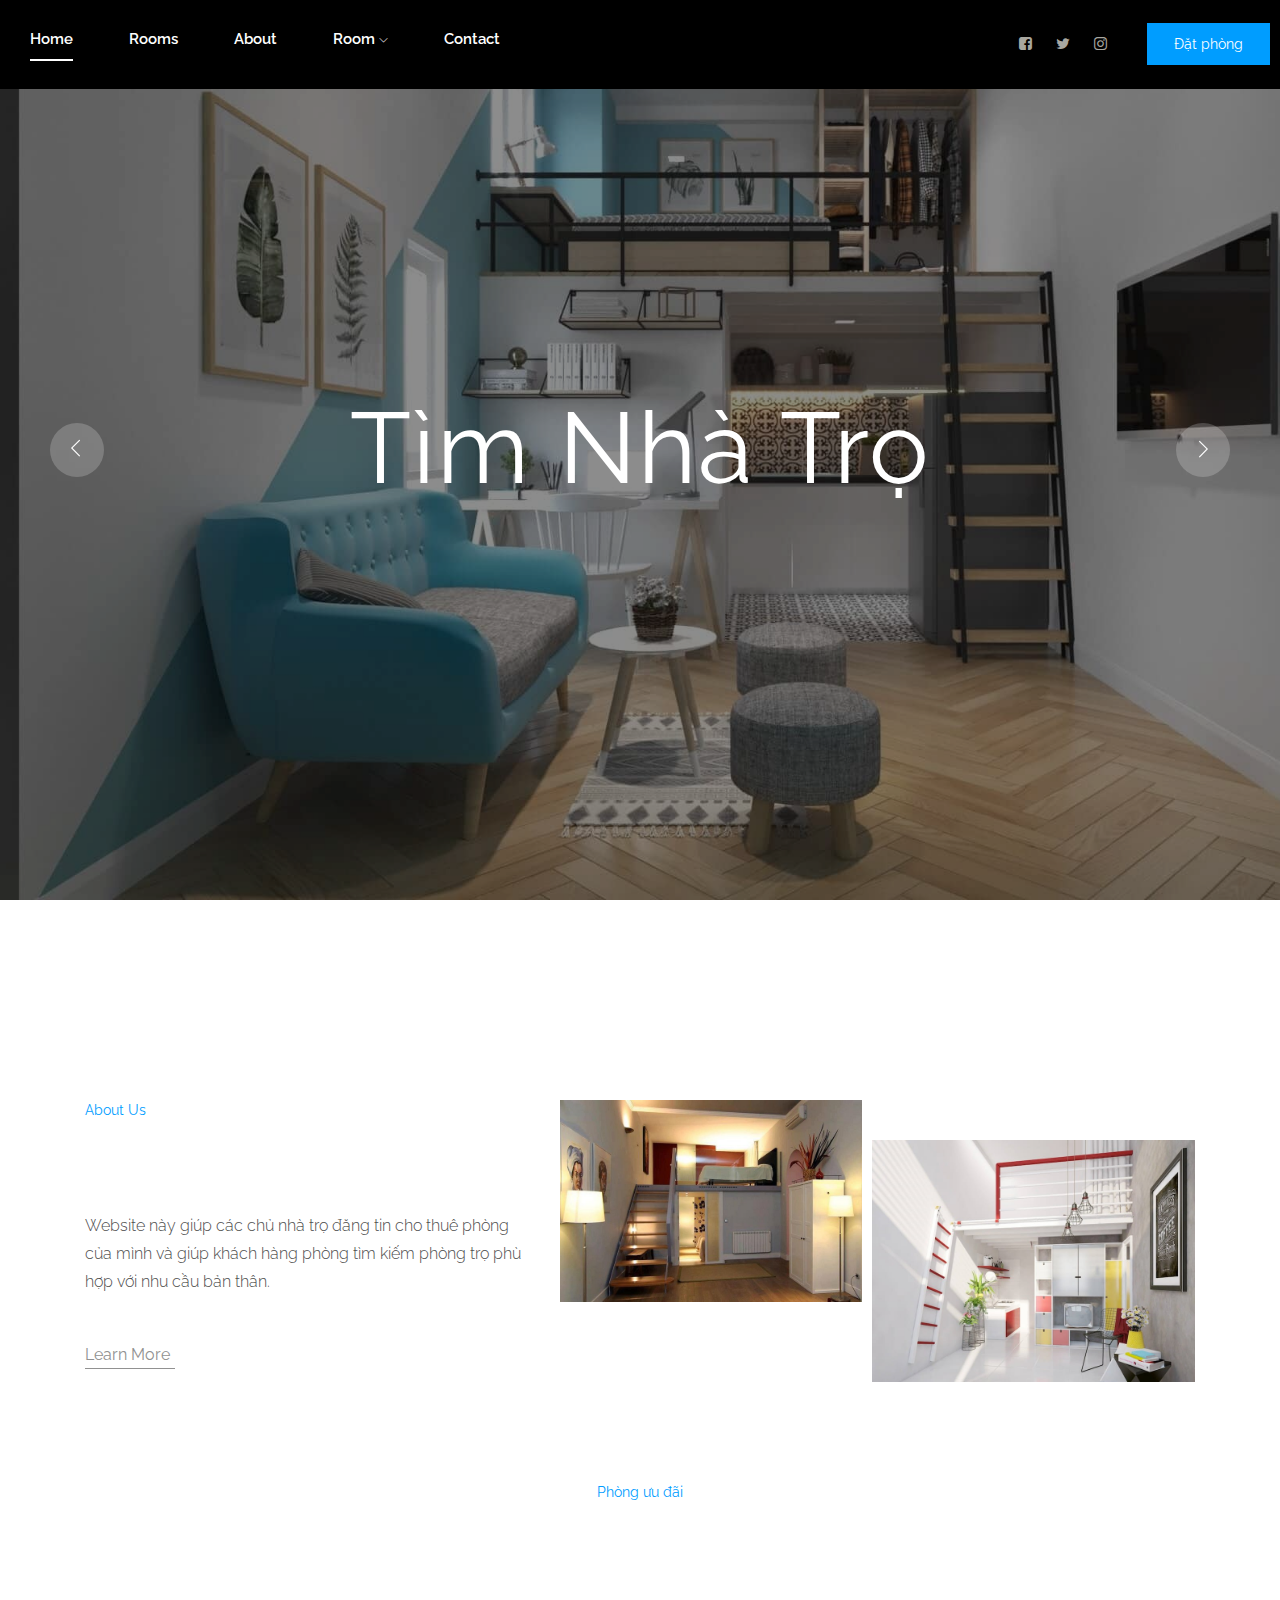
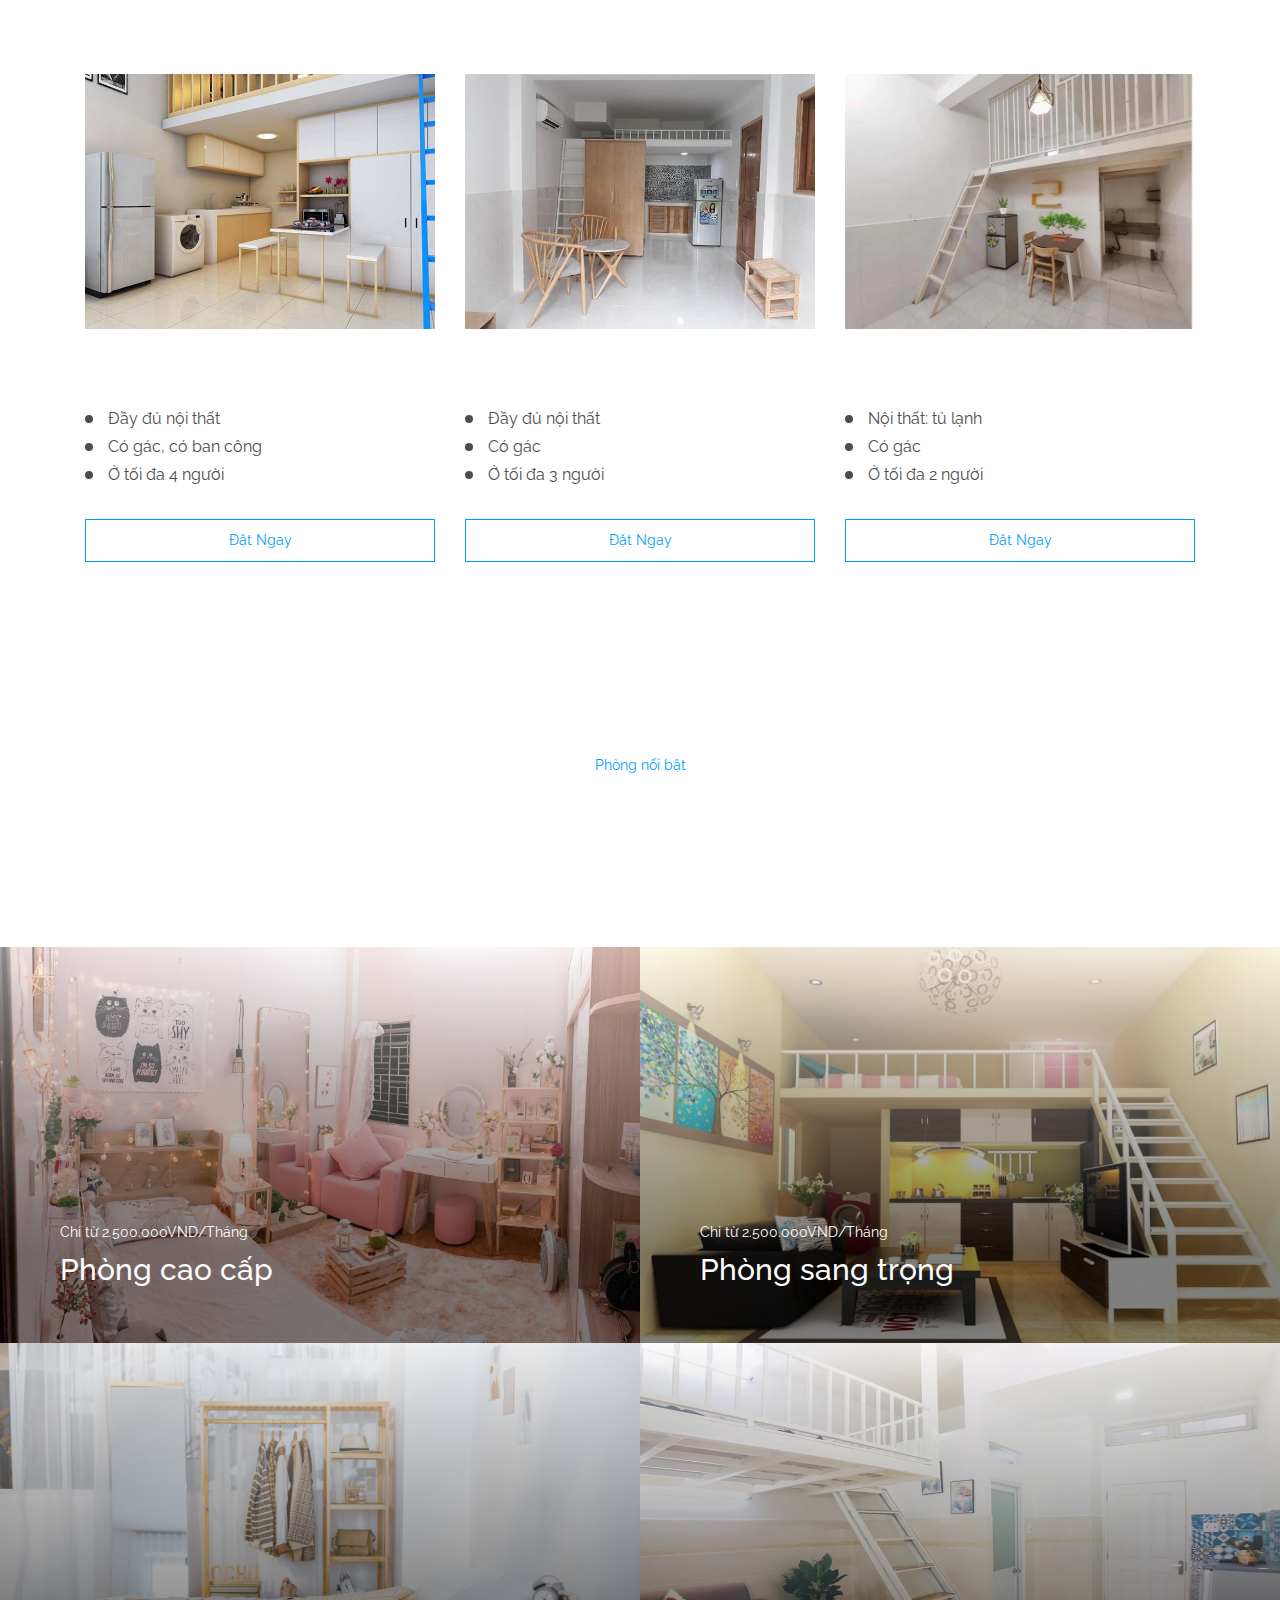
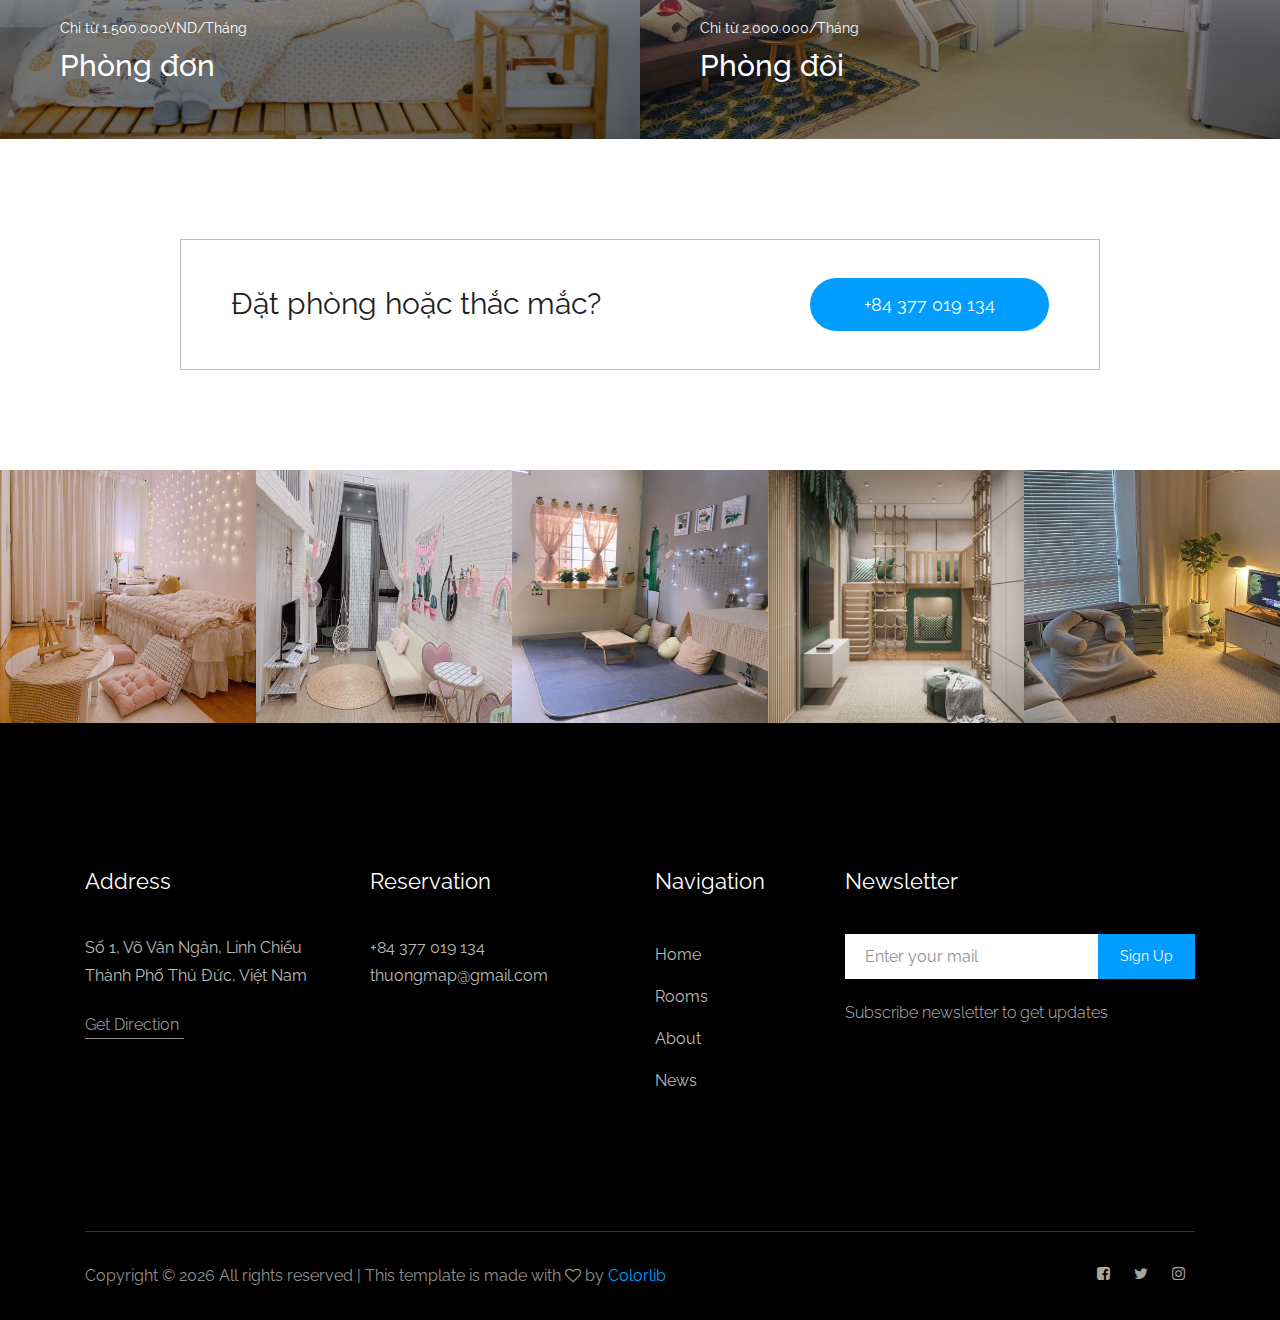
==== commit f1aec873: "18/10/2022ojec" ====
--- a/index.html
+++ b/index.html
@@ -42,10 +42,10 @@
                       <li><a href="rooms.html">rooms</a></li>
                       <li><a href="about.html">About</a></li>
                       <li>
-                        <a href="#">blog <i class="ti-angle-down"></i></a>
+                        <a href="#">Room <i class="ti-angle-down"></i></a>
                         <ul class="submenu">
-                          <li><a href="blog.html">blog</a></li>
-                          <li><a href="single-blog.html">single-blog</a></li>
+                          <li><a href="blog.html">Room</a></li>
+                          <li><a href="single-blog.html">Room-detail</a></li>
                         </ul>
                       </li>
                       <li><a href="contact.html">Contact</a></li>
